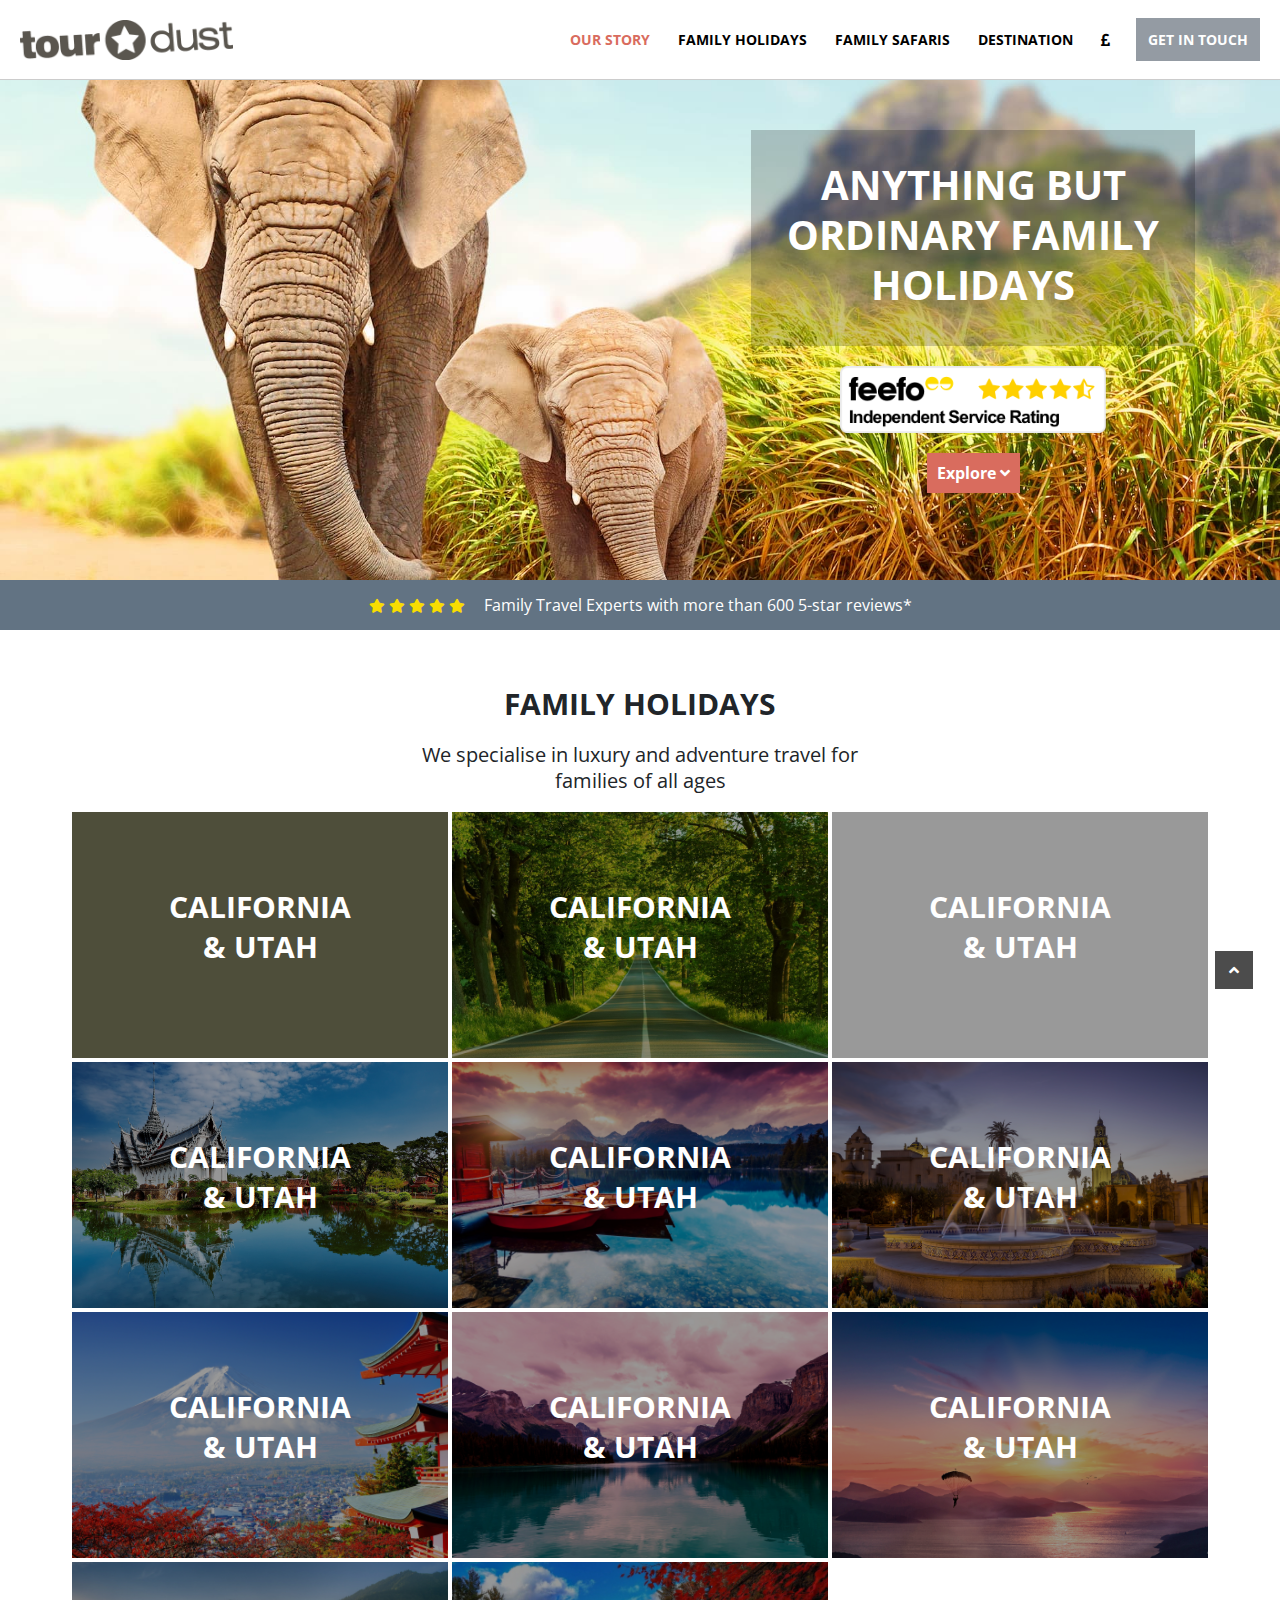
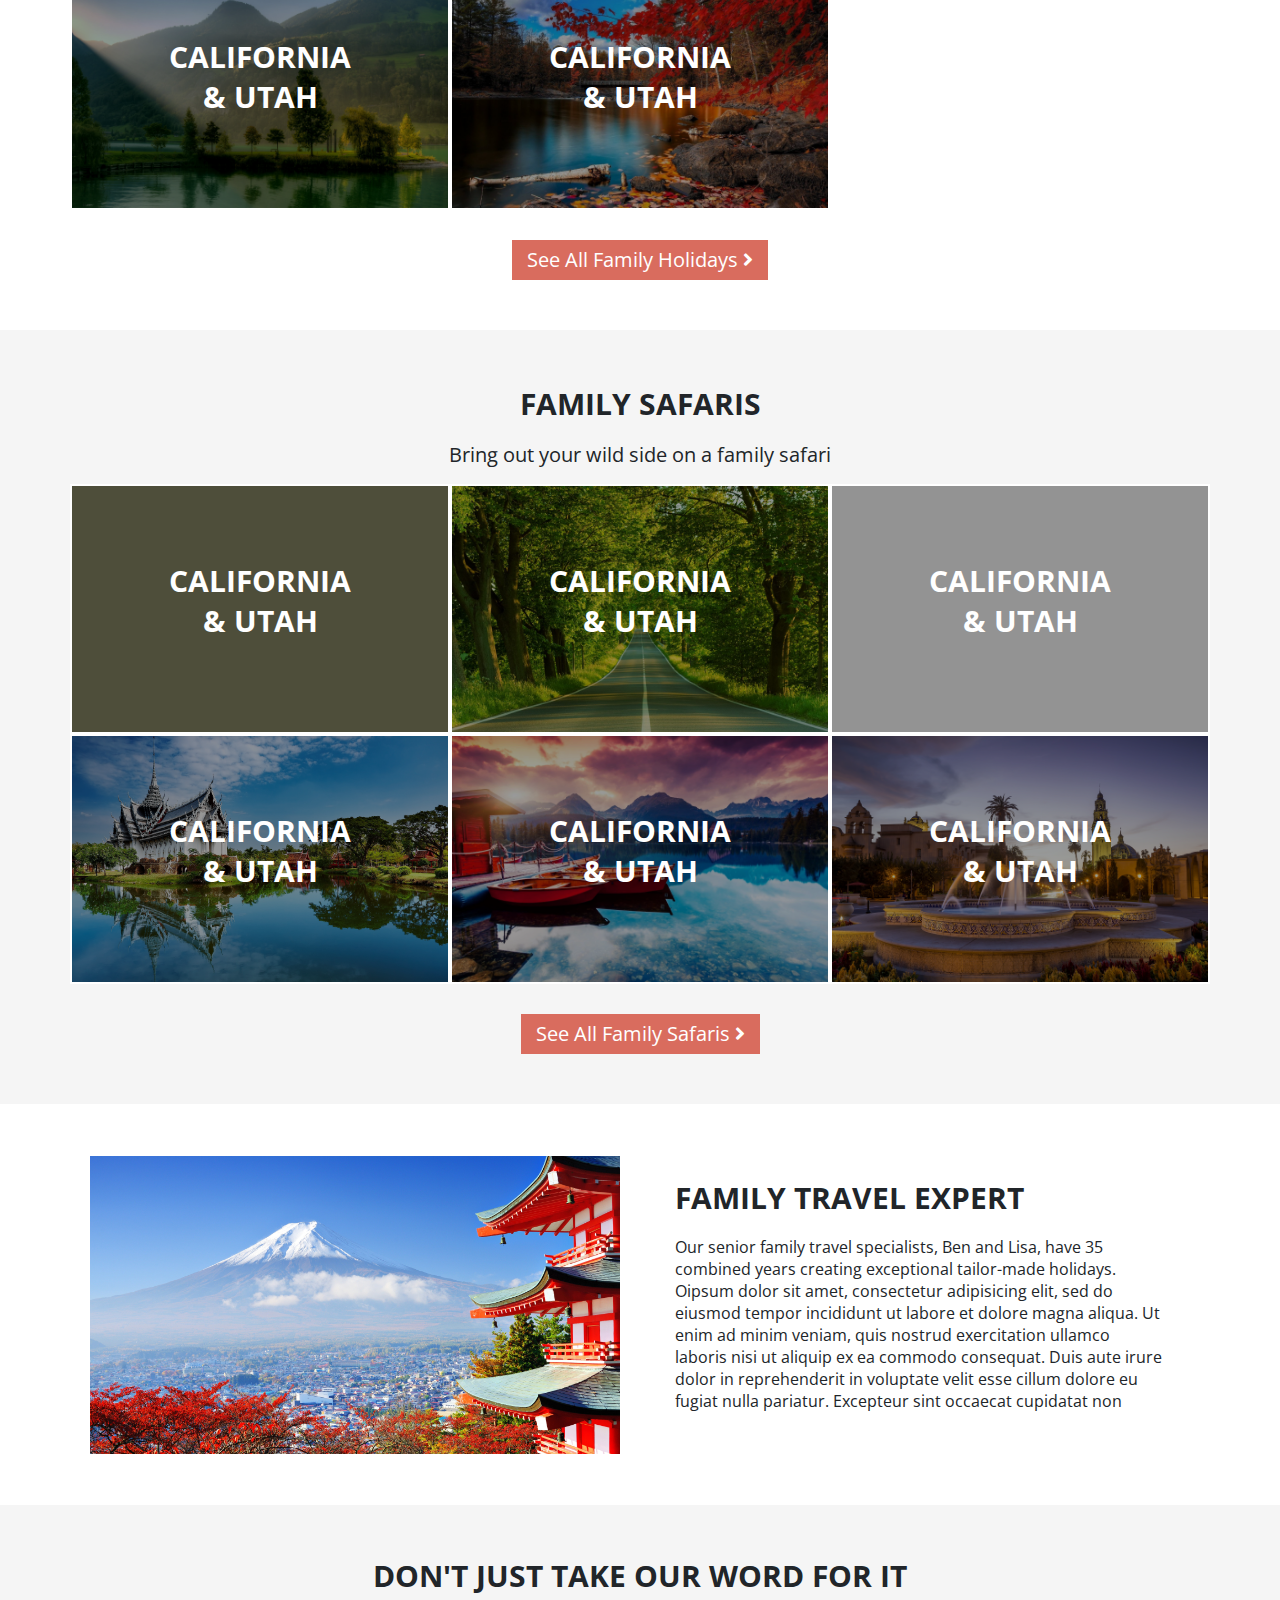
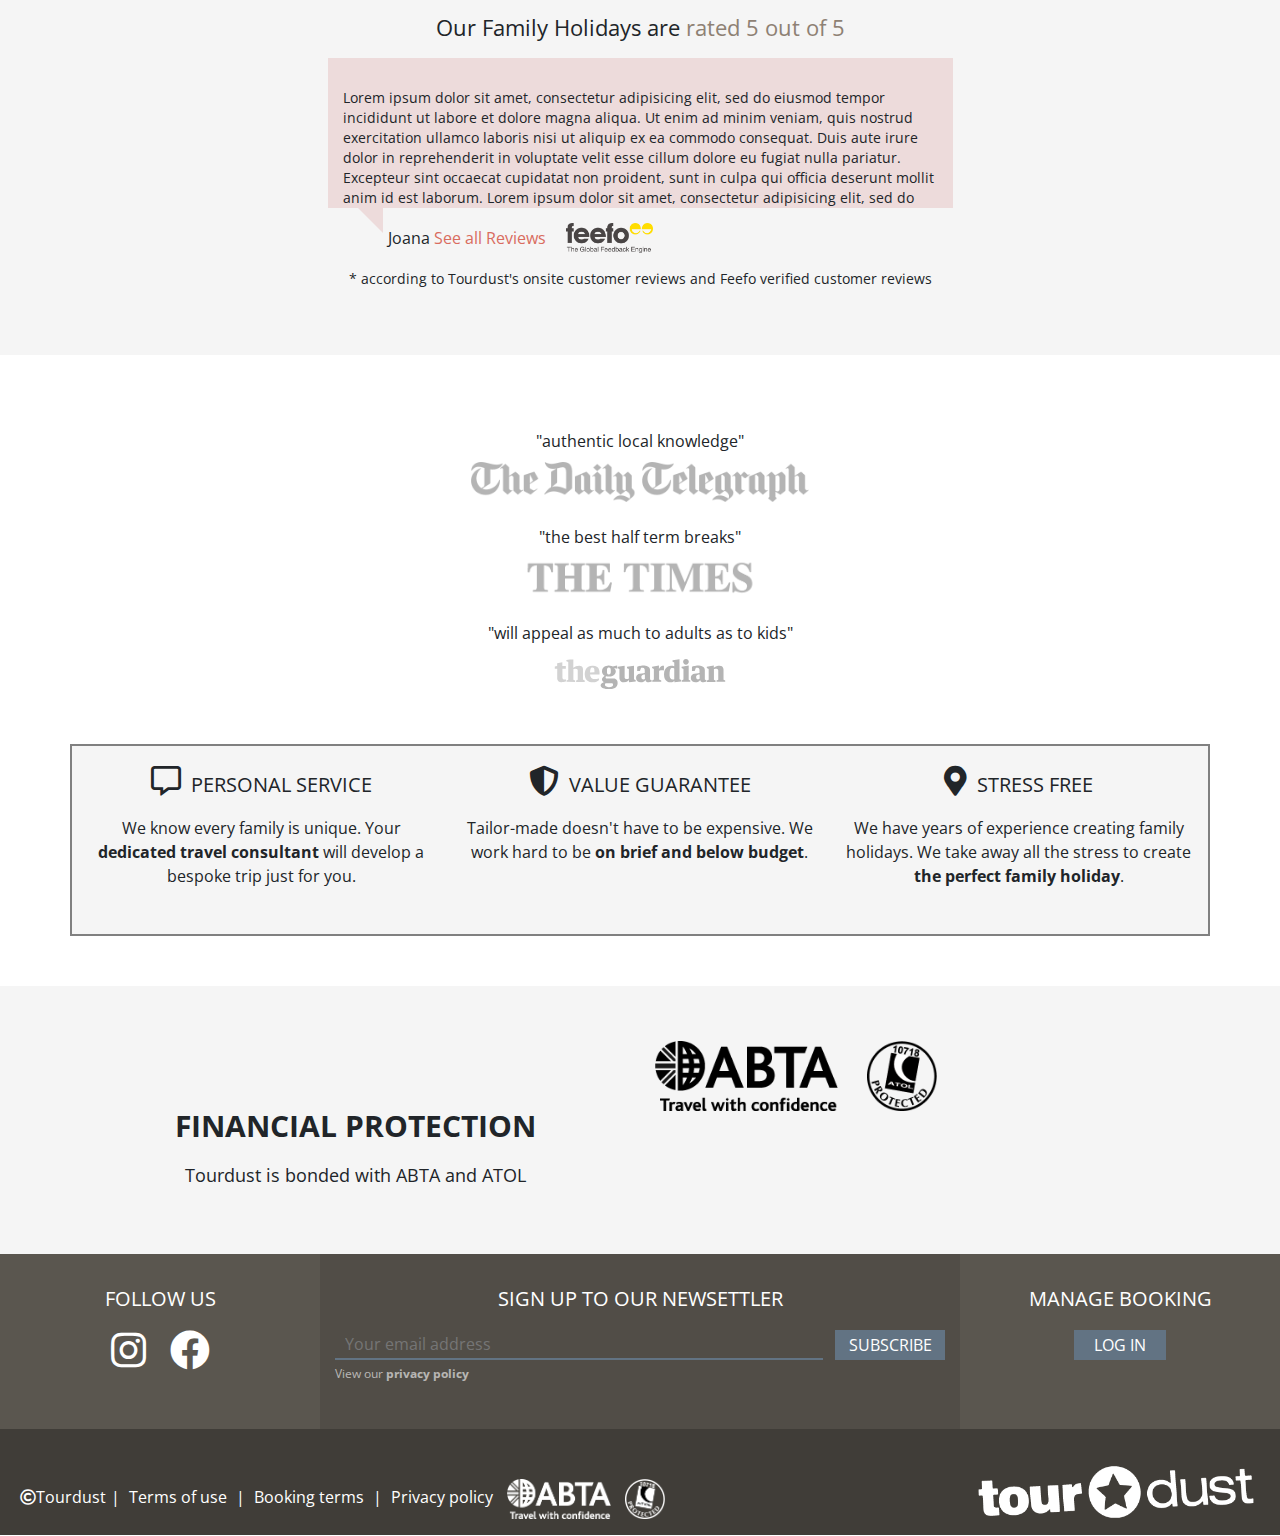
==== index.html @ ad1b3d10 "first commit, add files 13/1/2021 10h11" ====
<!DOCTYPE html>
<html lang="en">
<head>
	<title>Index - Tourdust</title>
	<meta charset="utf-8">
	<meta name="viewport" content="width=device-width, initial-scale=1">
	<!-- CSS -->
	<link rel="stylesheet" type="text/css" href="css/style.css">
	<link rel="stylesheet" type="text/css" href="css/bootstrap.min.css">
	<link rel="stylesheet" type="text/css" href="css/jquery-ui.css">
	<link rel="stylesheet" type="text/css" href="css/css/all.css">
	<link rel="stylesheet" type="text/css" href="slick/slick.css"/>
	<link rel="stylesheet" type="text/css" href="slick/slick-theme.css"/>
	<link rel="stylesheet" type="text/css" href="css/bootstrap-datepicker3.css">
	<link rel="stylesheet" type="text/css" href="css/flaticon.css">
	<link rel="icon" type="image/png" href="img/favicon.png">
	<link rel="preconnect" href="https://fonts.gstatic.com">
	<link href="https://fonts.googleapis.com/css2?family=Open+Sans&display=swap" rel="stylesheet">
</head>
<body>
	<!-- back to top -->
	<div class="backToTop">
		<i class="fa fa-angle-up"></i>
	</div>
	<!-- end back to top -->

	<!-- preloader -->
	<div id="preloader">
		<div class="lds-dual-ring"></div>
	</div>
	<!-- preloader -->

	<!-- header -->
	<div class="container-fluid header-box">
		<div class="row header-info">
			<div class="container-fluid">
				<div class="row" style="position: relative;">
					<p class="info">
						<span>
							<a href="#"><i class="fa fa-phone"></i> 0242 242 0777</a>
						</span>
						<span>
							<a href="#"><i class="fas fa-envelope"></i> info@webhotel.vn</a>
						</span>
					</p>
					<p class="icon">
						<a href="#"><i class="fab fa-tripadvisor"></i></a>
						<a href="#"><i class="fab fa-facebook"></i></a>
						<a href="#"><i class="fab fa-instagram"></i></a>
						<a href="#"><i class="fab fa-twitter"></i></a>
					</p>
				</div>
			</div>		
		</div>
		<div class="row header">
			<div class="container-fluid">
				<div class="row forResLogo" style="position: relative;">
					<a href="index.html"><img src="img/logo.png"></a>
					<div class="menu">
						<li class="current-page">
							<a href="#" class="title">our story</a>
						</li>
						<li>
							<a href="#" class="title">family holidays</a>
						</li>
						<li>
							<a href="room-rate.html" class="title">family safaris</a>
						</li>
						<li>
							<a href="#" class="title">destination</a>
						</li>
						<li style="padding-right: 10px;">
							<a href="#" class="title"><i class="fas fa-pound-sign"></i></a>
						</li>
						<li class="link-btn">
							<a href="#" class="title">get in touch</a>
						</li>
					</div>
					<!-- res header button -->
					<div class="headerBtn">
						<div class="box" id="box1">
							<div class="line1 line"></div>
							<div class="line2 line"></div>
							<div class="line3 line"></div>
						</div>
						<div class="box" id="box2">
							<div class="line4 line"></div>
							<div class="line5 line"></div>
							<div class="line6 line"></div>
						</div>
						<div class="box" id="box3">
							<div class="line7 line"></div>
							<div class="line8 line"></div>
							<div class="line9 line"></div>
						</div>
					</div>
					<!-- end res header button -->
				</div>
			</div>
		</div>
	</div>
	<!-- end header -->

	<!-- resHeader -->
	<div class="resHeader container-fluid" id="resHeader">
		<div class="row">
			<div class="hidden-drop-menu" id="dropMenu">
				<div class="col-12 itemBox">
					<div class="pre-hid">Home <span><i class="fa fa-angle-down"></i></span></div>
					<div class="hid-item container">
						<div class="row">
							<div class="child-menu each">
								<div class="col-12">
									<div class="hid-child"><a href="index.html">Home 1</a></div>
								</div>
								<div class="col-12">
									<div class="hid-child"><a href="#">Home 2</a></div>
								</div>
							</div>
						</div>
					</div>
				</div>
				<div class="col-12 itemBox">
					<div class="pre-hid">Features <span><i class="fa fa-angle-down"></i></span></div>
					<div class="hid-item container">
						<div class="row">
							<div class="child-menu each">
								<div class="col-12">
									<div class="hid-child pre-hid-child"  >Pages <span><i class="fa fa-angle-down"></i></span></div>
									<div class="hid-item container"  >
										<div class="row">
											<div class="grandchild-menu each">
												<div class="col-12">
													<div class="hid-child">
														<a href="about.html">about</a>
													</div>
												</div>
												<div class="col-12">
													<div class="hid-child"><a href="our-team.html">team</a></div>
												</div>
												<div class="col-12">
													<div class="hid-child"  ><a href="#">team members</a></div>
												</div>
												<div class="col-12">
													<div class="hid-child"  ><a href="contact.html">contact</a></div>
												</div>
											</div>
										</div>
									</div>
								</div>
								<div class="col-12">
									<div class="hid-child">
										<a href="#">typography</a>
									</div>
								</div>
								<div class="col-12">
									<div class="hid-child">
										<a href="#">short codes</a>
									</div>
								</div>
								<div class="col-12">
									<div class="hid-child">
										<a href="#">video tutorials</a>
									</div>
								</div>
								<div class="col-12">
									<div class="hid-child">
										<a href="#">supports</a>
									</div>
								</div>
								<div class="col-12">
									<div class="hid-child">
										<a href="#">404</a>
									</div>
								</div>
							</div>
						</div>
					</div>
				</div>
				<div class="col-12 itemBox  ">
					<div class="pre-hid"><a href="room-rate.html">room & rate</a></div>
				</div>
				<div class="col-12 itemBox  ">
					<div class="pre-hid">blog <span><i class="fa fa-angle-down"></i></span></div>
					<div class="hid-item container">
						<div class="row">
							<div class="child-menu each">
								<div class="col-12">
									<div class="hid-child"><a href="#">classic</a></div>
								</div>
								<div class="col-12">
									<div class="hid-child pre-hid-child"><a href="#">mansory <span><i class="fa fa-angle-down"></i></span></a></div>
									<div class="hid-item container"  >
										<div class="row">
											<div class="grandchild-menu each">
												<div class="col-12">
													<div class="hid-child"><a href="#">mansory columns 2</a></div>
												</div>
												<div class="col-12">
													<div class="hid-child"><a href="#">mansory columns 3</a></div>
												</div>
											</div>
										</div>
									</div>
								</div>
								<div class="col-12">
									<div class="hid-child pre-hid-child"><a href="#">portfolio <span><i class="fa fa-angle-down"></i></span></a></div>
									<div class="hid-item container"  >
										<div class="row">
											<div class="grandchild-menu each">
												<div class="col-12">
													<div class="hid-child"><a href="#">portfolio columns 2</a></div>
												</div>
												<div class="col-12">
													<div class="hid-child"><a href="check-article.html">portfolio columns 3</a></div>
												</div>
											</div>
										</div>
									</div>
								</div>
								<div class="col-12">
									<div class="hid-child"  ><a href="#">post formats</a></div>
								</div>
							</div>
						</div>
					</div>
				</div>
				<div class="col-12 itemBox  ">
					<div class="pre-hid">Gallery <span><i class="fa fa-angle-down"></i></span></div>
					<div class="hid-item container">
						<div class="row">
							<div class="child-menu each">
								<div class="col-12">
									<div class="hid-child"><a href="gallery-grid.html">grid</a></div>
								</div>
								<div class="col-12">
									<div class="hid-child"  ><a href="#">mansory</a></div>
								</div>
								<div class="col-12">
									<div class="hid-child"  ><a href="#">cobbles</a></div>
								</div>
							</div>
						</div>
					</div>
				</div>
				<div class="col-12 itemBox  ">
					<div class="pre-hid hid-item"><a href="#">shop</a></div>
				</div>
			</div>
		</div>
	</div>
	<!-- end resHeader -->

	<!-- banner -->
	<div class="container-fluid banner" style="background-image: url(img/banner.jpg);">
		<div class="container">
			<div class="words">
				<p>anything but ordinary family holidays</p>
			</div>
			<div style="clear: both;"></div>
			<div class="image">
				<img src="img/feefo.png">
			</div>
			<div style="clear: both;"></div>
			<form action="#">
				<button type="submit">Explore <i class="fa fa-angle-down"></i></button>
			</form>
		</div>
		<div class="container-fluid rating">
			<p>
				<span class="star">
					<i class="fas fa-star"></i>
					<i class="fas fa-star"></i>
					<i class="fas fa-star"></i>
					<i class="fas fa-star"></i>
					<i class="fas fa-star"></i>
				</span>
				Family Travel Experts with more than 600 5-star reviews*
			</p>
		</div>
	</div>
	<!-- banner -->

	<!-- holiday -->
	<div class="container-fluid holiday">
		<div class="container">
			<p class="title">family holidays</p>
			<p class="description">We specialise in luxury and adventure travel for families of all ages</p>
			<div class="row list">
				<div class="col-4 item" style="background-color: #828362;" onclick="location.href='#'">
					<p class="destination">california & utah</p>
				</div>
				<div class="col-4 item" style="background-image: url(img/scene1.jpg);" onclick="location.href='#'">
					<p class="destination">california & utah</p>
				</div>
				<div class="col-4 item" style="background-image: url(img/scene2.jpg);" onclick="location.href='#'">
					<p class="destination">california & utah</p>
				</div>
				<div class="col-4 item" style="background-image: url(img/scene3.jpg);" onclick="location.href='#'">
					<p class="destination">california & utah</p>
				</div>
				<div class="col-4 item" style="background-image: url(img/scene4.jpg);" onclick="location.href='#'">
					<p class="destination">california & utah</p>
				</div>
				<div class="col-4 item" style="background-image: url(img/scene5.jpg);" onclick="location.href='#'">
					<p class="destination">california & utah</p>
				</div>
				<div class="col-4 item" style="background-image: url(img/scene6.jpg);" onclick="location.href='#'">
					<p class="destination">california & utah</p>
				</div>
				<div class="col-4 item" style="background-image: url(img/scene7.jpg);" onclick="location.href='#'">
					<p class="destination">california & utah</p>
				</div>
				<div class="col-4 item" style="background-image: url(img/scene8.jpg);" onclick="location.href='#'">
					<p class="destination">california & utah</p>
				</div>
				<div class="col-4 item" style="background-image: url(img/scene9.jpg);" onclick="location.href='#'">
					<p class="destination">california & utah</p>
				</div>
				<div class="col-4 item" style="background-image: url(img/scene10.jpg);" onclick="location.href='#'">
					<p class="destination">california & utah</p>
				</div>
			</div>
			<div class="more">
				<button onclick="location.href='#'">see all family holidays <i class="fa fa-angle-right"></i></button>
			</div>
		</div>
	</div>
	<!-- holiday -->

	<!-- safari -->
	<div class="container-fluid holiday safari">
		<div class="container">
			<p class="title">FAMILY SAFARIS</p>
			<p class="description">Bring out your wild side on a family safari</p>
			<div class="row list">
				<div class="col-4 item" style="background-color: #828362;" onclick="location.href='#'">
					<p class="destination">california & utah</p>
				</div>
				<div class="col-4 item" style="background-image: url(img/scene1.jpg);" onclick="location.href='#'">
					<p class="destination">california & utah</p>
				</div>
				<div class="col-4 item" style="background-image: url(img/scene2.jpg);" onclick="location.href='#'">
					<p class="destination">california & utah</p>
				</div>
				<div class="col-4 item" style="background-image: url(img/scene3.jpg);" onclick="location.href='#'">
					<p class="destination">california & utah</p>
				</div>
				<div class="col-4 item" style="background-image: url(img/scene4.jpg);" onclick="location.href='#'">
					<p class="destination">california & utah</p>
				</div>
				<div class="col-4 item" style="background-image: url(img/scene5.jpg);" onclick="location.href='#'">
					<p class="destination">california & utah</p>
				</div>
			</div>
			<div class="more">
				<button onclick="location.href='#'">see all family safaris <i class="fa fa-angle-right"></i></button>
			</div>
		</div>
	</div>
	<!-- safari -->

	<!-- travel expert -->
	<div class="travel-expert container-fluid">
		<div class="row">
			<div class="container">
				<div class="row">
					<div class="col-6 image" style="background-image: url(img/scene6.jpg);"></div>
					<div class="col-6 words">
						<p class="title">family travel expert</p>
						<p class="description">Our senior family travel specialists, Ben and Lisa, have 35 combined years creating exceptional tailor-made holidays. Oipsum dolor sit amet, consectetur adipisicing elit, sed do eiusmod
						tempor incididunt ut labore et dolore magna aliqua. Ut enim ad minim veniam,
						quis nostrud exercitation ullamco laboris nisi ut aliquip ex ea commodo
						consequat. Duis aute irure dolor in reprehenderit in voluptate velit esse
						cillum dolore eu fugiat nulla pariatur. Excepteur sint occaecat cupidatat non
						proident, sunt in culpa qui officia deserunt mollit anim id est laborum.</p>
					</div>
				</div>
			</div>
		</div>
	</div>
	<!-- travel expert -->

	<!-- review -->
	<div class="container-fluid review">
		<p class="title">don't just take our word for it</p>
		<p class="description">Our Family Holidays are <span>rated 5 out of 5</span></p>
		<div class="comment">
			<div class="detail">
				<p>Lorem ipsum dolor sit amet, consectetur adipisicing elit, sed do eiusmod
				tempor incididunt ut labore et dolore magna aliqua. Ut enim ad minim veniam,
				quis nostrud exercitation ullamco laboris nisi ut aliquip ex ea commodo
				consequat. Duis aute irure dolor in reprehenderit in voluptate velit esse
				cillum dolore eu fugiat nulla pariatur. Excepteur sint occaecat cupidatat non
				proident, sunt in culpa qui officia deserunt mollit anim id est laborum. Lorem ipsum dolor sit amet, consectetur adipisicing elit, sed do eiusmod
				tempor incididunt ut labore et dolore magna aliqua. Ut enim ad minim veniam,
				quis nostrud exercitation ullamco laboris nisi ut aliquip ex ea commodo
				consequat. Duis aute irure dolor in reprehenderit in voluptate velit esse
				cillum dolore eu fugiat nulla pariatur. Excepteur sint occaecat cupidatat non
				proident, sunt in culpa qui officia deserunt mollit anim id est laborum.</p>
			</div>
		</div>
		<div class="guest">
			<p class="minor">Joana <span>See all Reviews</span></p>
			<img src="img/feefo-review.png">
			<div style="clear: both;"></div>
			<p class="major">* according to Tourdust's onsite customer reviews and Feefo verified customer reviews</p>
		</div>
	</div>
	<!-- review -->

	<!-- reputation -->
	<div class="container-fluid reputation">
		<div class="famous-press">
			<p class="quotes">"authentic local knowledge"</p>
			<img src="img/daily-telegraph.png">
		</div>
		<div class="famous-press">
			<p class="quotes">"the best half term breaks"</p>
			<img src="img/the-times.png">
		</div>
		<div class="famous-press">
			<p class="quotes">"will appeal as much to adults as to kids"</p>
			<img src="img/the-guardian.svg">
		</div>
		<div class="container criteria">
			<div class="row">
				<div class="col-4 item">
					<p class="title"><i class="far fa-comment-alt"></i>personal service</p>
					<p class="description">We know every family is unique. Your <span>dedicated travel consultant</span> will develop a bespoke trip just for you.</p>
				</div>
				<div class="col-4 item">
					<p class="title"><i class="fas fa-shield-alt"></i>value guarantee</p>
					<p class="description">Tailor-made doesn't have to be expensive. We work hard to be <span>on brief and below budget</span>.</p>
				</div>
				<div class="col-4 item">
					<p class="title"><i class="fas fa-map-marker-alt"></i>stress free</p>
					<p class="description">We have years of experience creating family holidays. We take away all the stress to create <span>the perfect family holiday</span>.</p>
				</div>
			</div>
		</div>
	</div>
	<!-- reputation -->

	<!-- footer -->	
	<div class="container-fluid footer">
		<div class="row">
			<div class="container certificates">
				<div class="row">
					<div class="col-6 words">
						<p class="title">financial protection</p>
						<p class="description">Tourdust is bonded with ABTA and ATOL</p>
					</div>
					<div class="col-6 images">
						<img src="img/abta.png">
						<img src="img/atol.png">
					</div>
				</div>
				
			</div>
		</div>
		<div class="row">
			<div class="container-fluid infomation">
				<div class="row">
					<div class="col-lg-3 col-md-12 follow">
						<p class="title">follow us</p>
						<p class="icon">
							<a href="#"><i class="fab fa-instagram"></i></a>
							<a href="#"><i class="fab fa-facebook"></i></a>
						</p>
					</div>
					<div class="col-lg-6 col-md-12 sign-up">
						<p class="title">sign up to our newsettler</p>
						<form>
							<input type="email" name="" placeholder="Your email address" id="email">
							<input type="submit" name="" value="subscribe" id="subscribe">
							<div style="clear: both;"></div>
						</form>
						<p class="policy">View our <span><a href="#">privacy policy</a></span></p>
					</div>
					<div class="col-lg-3 col-md-12 booking">
						<p class="title">manage booking</p>
						<div class="login">
							<button>log in</button>
						</div>
					</div>
				</div>
			</div>
		</div>
		<div class="row">
			<div class="container-fluid copyright">
				<div class="menu">
					<li>
						<a href="#" class="title"><i class="far fa-copyright"></i>Tourdust</a><span>|</span>
					</li>
					<li>
						<a href="#" class="title">Terms of use</a>
						<span>|</span>
					</li>
					<li>
						<a href="#" class="title">Booking terms</a>
						<span>|</span>
					</li>
					<li>
						<a href="#" class="title">Privacy policy</a>
					</li>
					<li>
						<a href="#" class="title"><img src="img/abta.png"></a>
					</li>
					<li class="link-btn">
						<a href="#" class="title"><img src="img/atol.png"></a>
					</li>
				</div>
				<a href="index.html" class="logo"><img src="img/logo-white.png"></a>
			</div>
		</div>
	</div>
	<!-- end footer -->



	<!-- JS -->
	<script type="text/javascript" src="js/jquery-3.4.1.min.js"></script>
	<script type="text/javascript" src="js/shared.js"></script>
	<script type="text/javascript" src="slick/slick.min.js"></script>
	<script type="text/javascript" src="js/bootstrap-datepicker.min.js"></script>
	<script type="text/javascript" src="js/jquery.waypoints.min.js"></script>
	<script type="text/javascript" src="js/jquery.counterup.js"></script>

</body>
</html>
---- css/style.css ----
*{
	font-family: 'Open Sans', sans-serif;
}
body{
	background-color: white;
	border-bottom: 1px solid transparent !important;
}
.backToTop{
	width: 40px;
	height: 40px;
	display: flex;
	justify-content: center;
	align-items: center;
	background-color: black;
	border: 1px solid white;
	color: white;
	opacity: 0.7;
	position: fixed;
	bottom: -10%;
	right: 2%;
	z-index: 10;
	transition: all 0.5s
}
.backToTop:hover{
	opacity: 1;
	cursor: pointer;
	color: black;
	background-color: white;
	border: 1px solid black;
}

/*preloader*/
#preloader{
	position: fixed;
	top: 0;
	left: 0;
	width: 100%;
	height: 100%;
	z-index: 100;
	display: flex;
	justify-content: center;
	align-items: center;
	background-color: white;
}
.lds-dual-ring {
  display: inline-block;
  width: 80px;
  height: 80px;
}
.lds-dual-ring:after {
  content: " ";
  display: block;
  width: 64px;
  height: 64px;
  margin: 8px;
  border-radius: 50%;
  border: 6px solid #fff;
  border-color: transparent green transparent green;
  animation: lds-dual-ring 1.2s linear infinite;
}
@keyframes lds-dual-ring {
  0% {
    transform: rotate(0deg);
  }
  100% {
    transform: rotate(360deg);
  }
}
/*preloader*/


/*HEADER*/
.header-box{
	height: 80px;
	position: relative;
	z-index: 10;
}
.header-box .header-info{
	height: 30px;
	background-color: black;
	display: none;
}
.header-box .header-info p{
	line-height: 30px;
}
.header-box .header-info .info{
	position: absolute;
	left: 20px;
}
.header-box .header-info .info span{
	margin-right: 15px;
}
.header-box .header-info .info span a{
	font-size: 14px;
	color: #aaa;
	text-decoration: none;
}
.header-box .header-info .info span a:hover{
	color: white;
	cursor: pointer;
}
.header-box .header-info .icon{
	position: absolute;
	right: 20px;
}
.header-box .header-info .icon a{
	font-size: 16px;
	color: #aaa;
	margin-left: 15px;
}
.header-box .header-info .icon a:hover{
	color: white;
}
.fixed-header{
	position: fixed;
	border-bottom: 2px solid green;
	width: 100%;
	z-index: 10;
	animation-timing-function: linear;
	animation-fill-mode: forwards;
	animation-name: HEADER-DOWN;
	animation-duration: 0.5s;
	top: 0;
}
.header-box .header{
	height: 80px;
	background-color: white;
	position: fixed;
	border-bottom: 1px solid #ccc;
	width: 100%;
	z-index: 10;
	top: 0;
}
.header-box .header img{
	height: 40px;
	position: absolute;
	top: 20px;
	left: 20px;
}
@media all and (max-width: 992px){
	.header-box .header img{
		transform: scale(1.2);
		left: 40px;
	}
}
@media all and (max-width: 375px){
	.header-box .header img{
		transform: scale(1);
		left: 20px;
	}
}
.header-box .header .menu{
	position: absolute;
	right: 20px;
	top: 20px;
	height: 40px;
}
.header-box .header .menu li{
	list-style-type: none;
	display: inline-block;
	position: relative;
}
.header-box .header .menu li .title{
	line-height: 40px;
	font-size: 14px;
	text-decoration: none;
	border: 2px solid transparent;
	color: black;
	padding: 10px 10px;
	text-transform: uppercase;
	font-weight: bold;
}
.header-box .header .menu .current-page .title{
	color: #d96c5e;
}
.header-box .header .menu .link-btn .title{
	color: white;
	background-color: rgb(76,89,102,0.6);
}
.header-box .header .menu li:hover .title{
	color: #d96c5e;
}
.header-box .header .menu .link-btn:hover .title{
	background-color: rgb(76,89,102,1);
	color: white;
	border: 2px solid rgb(76,89,102,1);
}
/*END HEADER*/


/*RES-HEADER BUTTON*/
.header .headerBtn{
	width: 40px;
	height: 40px;
	position: absolute;
	right: 20px;
	top: 20px;
	display: flex;
	justify-content: center;
	align-items: center;
	opacity: 0;
	pointer-events: none;
	border: 1px solid #ccc;
}
.header .headerBtn .box{
	width: 30px;
	height: 24px;
	position: relative;
	overflow: hidden;
}
.header .headerBtn .line{
	width: 30px;
	height: 4px;
	position: absolute;
	background-color: black;
	border-radius: 5px 5px 0 0;
}
.header .headerBtn .line1{
	top: 0;
	left: 0;
	animation-fill-mode: forwards;
	animation-name: ROTATE1;
	animation-duration: 0.3s;
	animation-timing-function: linear;
}
.header .headerBtn .line2{
	top: 10px;
	left: 0;
	animation-fill-mode: forwards;
	animation-name: ROTATE2;
	animation-duration: 0.3s;
	animation-timing-function: linear;
}
.header .headerBtn .line3{
	top: 20px;
	left: 0;
	animation-fill-mode: forwards;
	animation-name: ROTATE3;
	animation-duration: 0.3s;
	animation-timing-function: linear;
	border-radius: 5px;
}
.header .headerBtn .line4{
	top: 0;
	left: 0;
	animation-fill-mode: forwards;
	animation-name: ROTATE4;
	animation-duration: 0.3s;
	animation-timing-function: linear;
}
.header .headerBtn .line5{
	top: 0;
	left: 0;
	animation-fill-mode: forwards;
	animation-name: ROTATE5;
	animation-duration: 0.3s;
	animation-timing-function: linear;
}
.header .headerBtn .line6{
	top: 0;
	left: 0;
	animation-fill-mode: forwards;
	animation-name: ROTATE6;
	animation-duration: 0.3s;
	animation-timing-function: linear;
}
.header .headerBtn .line7{
	top: 0;
	left: 0;
	border-radius: 5px 5px 0 0;
}
.header .headerBtn .line8{
	top: 10px;
	left: 0;
	border-radius: 5px 5px 0 0;
}
.header .headerBtn .line9{
	top: 20px;
	left: 0;
	border-radius: 5px 5px 0 0;
}

#box1{
	display: none;
	cursor: pointer;
}
#box2{
	display: none;
	cursor: pointer;
}
#box3{
	display: block;
	cursor: pointer;
}

/*header button animation*/
@keyframes ROTATE1{
	0%{
		transform: rotate(0deg);
	}
	100%{
		top: 10px;
		transform: rotate(-45deg);
		border-radius: 5px;
	}
}
@keyframes ROTATE2{
	0%{
		transform: rotate(0deg);
	}
	50%{
		top: 10px;
		left: 30px;
	}
	100%{
		top: 10px;
		left: 30px;
		opacity: 0;
	}
}
@keyframes ROTATE3{
	0%{
		transform: rotate(0deg);
	}
	100%{
		top: 10px;
		transform: rotate(45deg);
		border-radius: 5px;
	}
}
@keyframes ROTATE4{
	100%{
		top: 0;
		transform: rotate(0deg);
	}
	0%{
		top: 10px;
		transform: rotate(-45deg);
	}
}
@keyframes ROTATE5{
	100%{
		transform: rotate(0deg);
		top: 10px;
		left: 0px;
		opacity: 1;
	}
	50%{
		top: 10px;
		left: 30px;
		opacity: 0;
	}
	0%{
		top: 10px;
		left: 30px;
		opacity: 0;
	}
}
@keyframes ROTATE6{
	100%{
		top: 20px;
		transform: rotate(0deg);
	}
	0%{
		top: 10px;
		transform: rotate(45deg);
	}
}
/*end header button animation*/
/*END RES-HEADER BUTTON*/
@media all and (max-width: 991px){
	.header-box .header .menu{
		display: none;
	}
	.header .headerBtn{
		opacity: 1;
		pointer-events: all;
	}
}

/*RES-HEADER*/
.resHeader{
	height: calc(100% - 119px);
	width: 100%;
	position: fixed;
	top: 119px;
	left: 0;
	right: 0;
	bottom: 0;
	background-color: rgb(0,0,0,0.4);
	z-index: 10;
	display: none;
}
.resHeader .hidden-drop-menu{
	width: 30%;
	height: 100%;
	position: absolute;
	display: block;
	top: 0;
	left: 0;
	z-index: 15;
	background-color: #1a1d1d;
	text-transform: capitalize;
	font-size: 14px;
	overflow-y: auto;
}
.resHeader .hidden-drop-menu .itemBox{
	background-color: #1a1d1d;
	border-bottom: 1px solid black;
}
.resHeader .hidden-drop-menu .pre-hid{
	width: 100%;
	line-height: 50px;
	font-weight: bold;
	cursor: pointer;
	color: white;
}
.resHeader .hidden-drop-menu .pre-hid a{
	color: white;
}
.resHeader .hidden-drop-menu .pre-hid span{
	float: right;
}
.resHeader .hidden-drop-menu .hid-item{
	width: 100%;
	line-height: 50px;
}
.resHeader .hidden-drop-menu .hid-item a{
	text-decoration: none;
	color: white;
	font-weight: bold;
}
.resHeader .hidden-drop-menu .hid-item:hover{
	cursor: pointer;
}
.resHeader .child-menu{
	width: 100%;
	display: none;
}
.resHeader .hidden-drop-menu .hid-child{
	width: 100%;
	line-height: 50px;
	color: white;
}
.resHeader .hidden-drop-menu .pre-hid-child{
	width: 100%;
	line-height: 50px;
	font-weight: bold;
	cursor: pointer;
}
.resHeader .hidden-drop-menu .pre-hid-child span{
	float: right;
}
.resHeader .hidden-drop-menu .grandchild-menu{
	width: 100%;
	display: none;
}
/*END RES-HEADER*/

/*BANNER*/
.banner{
	height: 550px;
	background-repeat: no-repeat;
	background-position: center center;
	background-size: cover; 
	position: relative;
}
.banner .words{
	margin-top: 50px;
	width: 40%;
	float: right;
	font-size: 40px;
	color: white;
	text-transform: uppercase;
	font-weight: bold;
	text-align: center;
	padding: 0 15px;
	line-height: 50px;
	background-color: rgb(0,0,0,0.2);
}
.banner .words p{
	margin-top: 10px;
}
.banner .image{
	margin-top: 20px;
	width: 40%;
	float: right;
	display: flex;
	justify-content: center;
	align-items: center;
	background-color: transparent;
}
.banner .image img{
	width: 60%;
	float: left;
}
.banner form{
	margin-top: 20px;
	width: 40%;
	float: right;
	display: flex;
	justify-content: center;
	align-items: center;
}
.banner form button{
	height: 40px;
	padding: 5px 10px;
	outline: none;
	border: none;
	background-color: #d96c5e;
	color: white;
	font-size: 16px;
	font-weight: bold;
}
.banner form button:hover{
	background-color: #cf4635;
	cursor: pointer;
}
.banner .rating{
	position: absolute;
	bottom: 0;
	left: 0;
	height: 50px;
	background-color: #627383;
}
.banner .rating p{
	line-height: 50px;
	font-size: 16px;
	color: white;
	text-align: center;
}
.banner .rating p span{
	margin-right: 15px;
}
.banner .rating p span i{
	color: #f8dc02;
	font-size: 14px;
}
/*BANNER*/

/*HOLIDAY*/
.holiday{
	padding-bottom: 50px;
	border-top: 1px solid transparent;
}
.holiday .title{
	margin-top: 50px;
	width: 100%;
	text-align: center;
	text-transform: uppercase;
	font-size: 30px;
	font-weight: bold;
}
.holiday .description{
	width: 100%;
	padding: 0 30%;
	text-align: center;
	font-size: 20px;
	line-height: 26px;
}
.holiday .list .item{
	height: 250px;
	border: 2px solid white;
	background-repeat: no-repeat;
	background-position: center center;
	background-size: cover;
	display: flex;
	justify-content: center;
	align-items: center;
	box-shadow: inset 0 0 0 500px rgb(0,0,0,0.4);
	cursor: pointer;
}
.holiday .list .item p{
	width: 60%;
	font-size: 30px;
	font-weight: bold;
	color: white;
	text-transform: uppercase;
	line-height: 40px;
	text-align: center;
}
.holiday .more{
	width: 100%;
	display: flex;
	justify-content: center;
	align-items: center;
	margin-top: 30px;
}
.holiday .more button{
	outline: none;
	border: none;
	background-color: #d96c5e;
	color: white;
	text-transform: capitalize;
	font-size: 20px;
	height: 40px;
	line-height: 40px;
	text-align: center;
	padding: 0 15px;
}
.holiday .more button:hover{
	background-color: #cf4635;
	cursor: pointer;
}
/*HOLIDAY*/

/*SAFARI*/
.safari{
	background-color: #f5f5f5;
}
/*SAFARI*/

/*TRAVEL EXPERT*/
.travel-expert{
	border-top: 1px solid transparent;
	padding-bottom: 50px;
}
.travel-expert .image, .words{
	margin-top: 50px;
	border: 20px solid transparent;
}
.travel-expert .image{
	height: 300px;
	background-repeat: no-repeat;
	background-position: center center;
	background-size: cover;
}
.travel-expert .words{
	height: 300px;
}
.travel-expert .words .title{
	width: 100%;
	font-size: 30px;
	font-weight: bold;
	text-transform: uppercase;
}
.travel-expert .words .description{
	width: 100%;
	font-size: 16px;
	line-height: 22px;
	height: 176px;
	padding-right: 10px;
	overflow-y: scroll;
}

/*TRAVEL EXPERT*/

/*REVIEW*/
.review{
	background-color: #f5f5f5;
	border-top: 1px solid transparent;
	padding-bottom: 50px;
}
.review .title{
	width: 100%;
	padding: 0 25%;
	font-size: 30px;
	line-height: 40px;
	text-transform: uppercase;
	font-weight: bold;
	text-align: center;
	margin-top: 50px;
}
.review .description{
	width: 100%;
	padding: 0 25%;
	text-align: center;
	font-size: 22px;
	line-height: 30px;
}
.review .description span{
	color: #8e8174;
}
.review .comment{
	width: 100%;
	padding: 0 25%;
}
.review .comment .detail{
	width: 100%;
	height: 150px;
	position: relative;
}
.review .comment .detail p{
	width: 100%;
	padding: 0 15px;
	padding-top: 30px;
	padding-bottom: 30px;
	background-color: #eddbdb;
	font-size: 14px;
	line-height: 20px;
	height: 150px;
	overflow-y: scroll;
}
.review .comment .detail:before{
	content: "";
	width: 0;
	height: 0;
	position: absolute;
	bottom: -25px;
	left: 30px;
	border-top: 25px solid #eddbdb;
	border-left: 25px solid transparent;
}
.review .guest{
	display: inline-block;
	width: 100%;
	padding: 0 25%;
	margin-top: 15px;
}
.review .guest .minor{
	float: left;
	height: 30px;
	line-height: 30px;
	font-size: 16px;
	margin-left: 60px;
}
.review .guest .minor span{
	color: #d96c5e;
}
.review .guest img{
	float: left;
	height: 30px;
	margin-left: 20px;
}
.review .guest .major{
	width: 100%;
	font-size: 14px;
	line-height: 20px;
	text-align: center;
}

/*REVIEW*/

/*REPUTATION*/
.reputation{
	border-top: 1px solid transparent;
	padding-top: 50px;
	padding-bottom: 50px;
}
.reputation .famous-press{
	margin-top: 20px;
	width: 100%;
	padding: 0 25%;
	text-align: center;
}
.reputation .famous-press p{
	font-size: 16px;
	line-height: 30px;
}
.reputation .famous-press img{
	height: 40px;
	margin-top: -10px;
}
.reputation .criteria{
	background-color: #f5f5f5;
	border: 2px solid #808080;
	margin-top: 50px;
}
.reputation .criteria .item{
	padding-bottom: 30px;
}
.reputation .criteria .title{
	width: 100%;
	font-size: 20px;
	line-height: 30px;
	text-align: center;
	text-transform: uppercase;
	margin-top: 20px;
}
.reputation .criteria .title i{
	margin-right: 10px;
	font-size: 30px;
}
.reputation .criteria .description{
	width: 100%;
	text-align: center;
	font-size: 16px;
}
.reputation .criteria span{
	font-weight: bold;
}

/*REPUTATION*/


/*FOOTER*/
.footer{
	background-color: #f5f5f5;
	background-repeat: repeat;
}
.footer .certificates{
	margin-top: 50px;
	padding-bottom: 30px;
}
.footer .certificates .words, .images{

}
.footer .certificates .words .title{
	width: 100%;
	font-size: 30px;
	line-height: 40px;
	text-transform: uppercase;
	font-weight: bold;
	text-align: center;
}
.footer .certificates .words .description{
	width: 100%;
	font-size: 18px;
	line-height: 26px;
	text-align: center;
}
.footer .certificates .images{
	
}
.footer .certificates .images img{
	height: 70px;
	margin-right: 25px;
	margin-top: 5px;
}
.footer .infomation .follow, .sign-up, .booking{
	padding-bottom: 30px;
}
.footer .infomation .title{
	color: white;
	font-size: 20px;
	text-transform: uppercase;
	width: 100%;
	text-align: center;
	margin-top: 30px;	
}
.footer .infomation .follow, .booking{
	background-color: #5a564f;
}
.footer .infomation .sign-up{
	background-color: #514d47;
}
.footer .infomation .follow .icon{
	width: 100%;
	text-align: center;
	margin-top: -10px;
}
.footer .infomation .follow .icon a{
	padding-left: 10px;
	padding-right: 10px;
	text-decoration: none;
	color: rgb(255,255,255,1);
	font-size: 40px;
}
.footer .infomation .follow .icon a:hover{
	color: rgb(255,255,255,0.6);
}
.footer .infomation .sign-up form{
	width: 100%;
}
.footer .infomation .sign-up form #email{
	float: left;
	width: 80%;
	padding-left: 10px;
	padding-right: 10px;
	color: rgb(255,255,255,0.6);
	border: none;
	border-bottom: 2px solid #627383;
	background-color: transparent;
	font-size: 16px;
	line-height: 20px;
	height: 30px;
}
.footer .infomation .sign-up form #email:focus{
	border-bottom: 2px solid #66afe9;
	outline: none;
	box-shadow: 0 0 5px 0 #66afe9;
}
.footer .infomation .sign-up form #subscribe{
	float: right;
	width: 18%;
	height: 30px;
	color: rgb(255,255,255,1);
	background-color: #627383;
	border: none;
	font-size: 16px;
	text-transform: uppercase;
}
.footer .infomation .sign-up form #subscribe:hover{
	background-color: #4c5966;
	cursor: pointer;
}
.footer .infomation .sign-up form #subscribe:focus{
	outline: none;
}
.footer .infomation .sign-up .policy{
	width: 100%;
	text-align: left;
	font-size: 12px;
	color: rgb(255,255,255,0.6);
	margin-top: 5px;	
}
.footer .infomation .sign-up .policy a{
	text-decoration: none;
	font-weight: bold;
	color: rgb(255,255,255,0.6);
}
.footer .infomation .sign-up .policy a:hover{
	color: #66afe9;
	border-bottom: 1px solid #66afe9;
}
.footer .infomation .booking .login{
	width: 100%;
	height: 30px;
	display: flex;
	justify-content: center;
	align-items: center;
}
.footer .infomation .booking .login button{
	outline: none;
	border: none;
	background-color: #627383;
	color: white;
	text-align: center;
	padding: 0 20px;
	height: 30px;
	text-transform: uppercase;
}
.footer .infomation .booking .login button:hover{
	background-color: #4c5966;
}
.footer .copyright{
	background-color: #403d38;
}
.footer .copyright .menu{
	float: left;
}
.footer .copyright .menu li{
	display: inline-block;
	list-style-type: none;
	height: 30px;
	margin-top: 50px;
}
.footer .copyright .menu li a{
	line-height: 20px;
	font-size: 16px;
	padding: 0 5px;
	text-decoration: none;
	color: white;
}
.footer .copyright .menu li span{
	color: white;
	line-height: 20px;
	font-size: 16px;
	user-select: none;
}
.footer .copyright .menu li img{
	height: 40px;
	filter: invert(100%);
}
.footer .copyright .logo{
	float: right;
	transform: scale(0.6);
	margin-top: 20px;
	margin-right: -80px;
}



/*END FOOTER*/




/*RESPONSIVE*/

@media all and (max-width: 1200px){
	
}

@media all and (max-width: 1199px){
	.banner .booking{
		height: 240px;
	}
	.welcome .words{
		margin-top: 100px;
	}
	.banner .booking .item-lg{
		border: none;
	}
}

@media all and (max-width: 991px){
	
	.banner .booking{
		height: 360px;
	}
	.welcome .words{
		margin-top: 220px;
	}
	.banner .booking .item-md{
		border: none;
	}
	.blogs .info .itemBox{
		margin-top: 30px;
	}
	.blogs .info .itemBox .item .img{
		height: 150px;
	}
}

@media all and (max-width: 768px){
	.booking{
		font-size: 12px !important;
	}
	.stats .info .itemBox{
		margin-top: 30px;
	}
	.resHeader .hidden-drop-menu{
		width: 45%;
	}
}
@media all and (max-width: 767px){
	.footer .info .category{
		margin-top: 50px;
	}
	.footer .info .direction{
		margin-top: 50px;
	}
	.banner .booking{
		height: 720px;
	}
	.welcome .words{
		margin-top: 580px;
	}
	.banner .booking .item-sm{
		border: none;
	}
	.stats .info .itemBox{
		height: 280px;
	}
	.page-title .title{
		line-height: 60px;
		position: static;
		width: 100%;
		text-align: center;
	}
	.page-title .page-tree{
		margin-top: -15px;
		line-height: 30px;
		position: static;
		width: 100%;
		text-align: center;
	}
}

@media all and (max-width: 576px){
	.stats .info .itemBox{
		margin-top: 15px;
	}
	.blogs .info .itemBox{
		margin-top: 15px;
	}
	.resHeader .hidden-drop-menu{
		width: 60%;
	}
}

@media all and (max-width: 575px){
	.banner .banner-item .title{
		font-size: 50px;
		line-height: 60px;
		margin-top: 40%;
	}
	.banner .banner-item .description{
		width: 80%;
		margin-left: 10%;
	}
}

@media all and (max-width: 480px){
	.resHeader .hidden-drop-menu{
		width: 100%;
	}
}

@media all and (max-width: 455px){
	.introduce2{
		height: 580px;
	}
	.introduce2 .title{
		line-height: 70px;
	}
}

@media all and (max-width: 320px){
	.review .guest .review-slide .item .guest-info .guest-img{
		width: 70px;
		height: 70px;
		right: 10px;
	}
}

@media all and (max-width: 280px){
	.review .guest .review-slide .item .guest-info .guest-img{
		width: 60px;
		height: 60px;
		right: 5px;
	}
	.review .guest .review-slide .item .guest-info .name{
		line-height: 20px;
		font-size: 14px;
		margin-left: -15px;
	}
	.review .guest .review-slide .item .guest-info .job{
		line-height: 20px;
		font-size: 12px;	
		margin-left: -15px;
	}
}



/*NEED ADJUST FOR OTHERS PAGE'S RESPON*/

/*force print background-image*/
@media print
{
    * {-webkit-print-color-adjust:exact;}
}
---- css/flaticon.css ----
/*
  	Flaticon icon font: Flaticon
  	Creation date: 17/11/2020 04:47
  	*/

@font-face {
  font-family: "Flaticon";
  src: url("./Flaticon.eot");
  src: url("./Flaticon.eot?#iefix") format("embedded-opentype"),
       url("./Flaticon.woff2") format("woff2"),
       url("./Flaticon.woff") format("woff"),
       url("./Flaticon.ttf") format("truetype"),
       url("./Flaticon.svg#Flaticon") format("svg");
  font-weight: normal;
  font-style: normal;
}

@media screen and (-webkit-min-device-pixel-ratio:0) {
  @font-face {
    font-family: "Flaticon";
    src: url("./Flaticon.svg#Flaticon") format("svg");
  }
}

[class^="flaticon-"]:before, [class*=" flaticon-"]:before,
[class^="flaticon-"]:after, [class*=" flaticon-"]:after {   
  font-family: Flaticon;
        font-size: 20px;
font-style: normal;
margin-left: 20px;
}

.flaticon-play-button:before { content: "\f100"; }
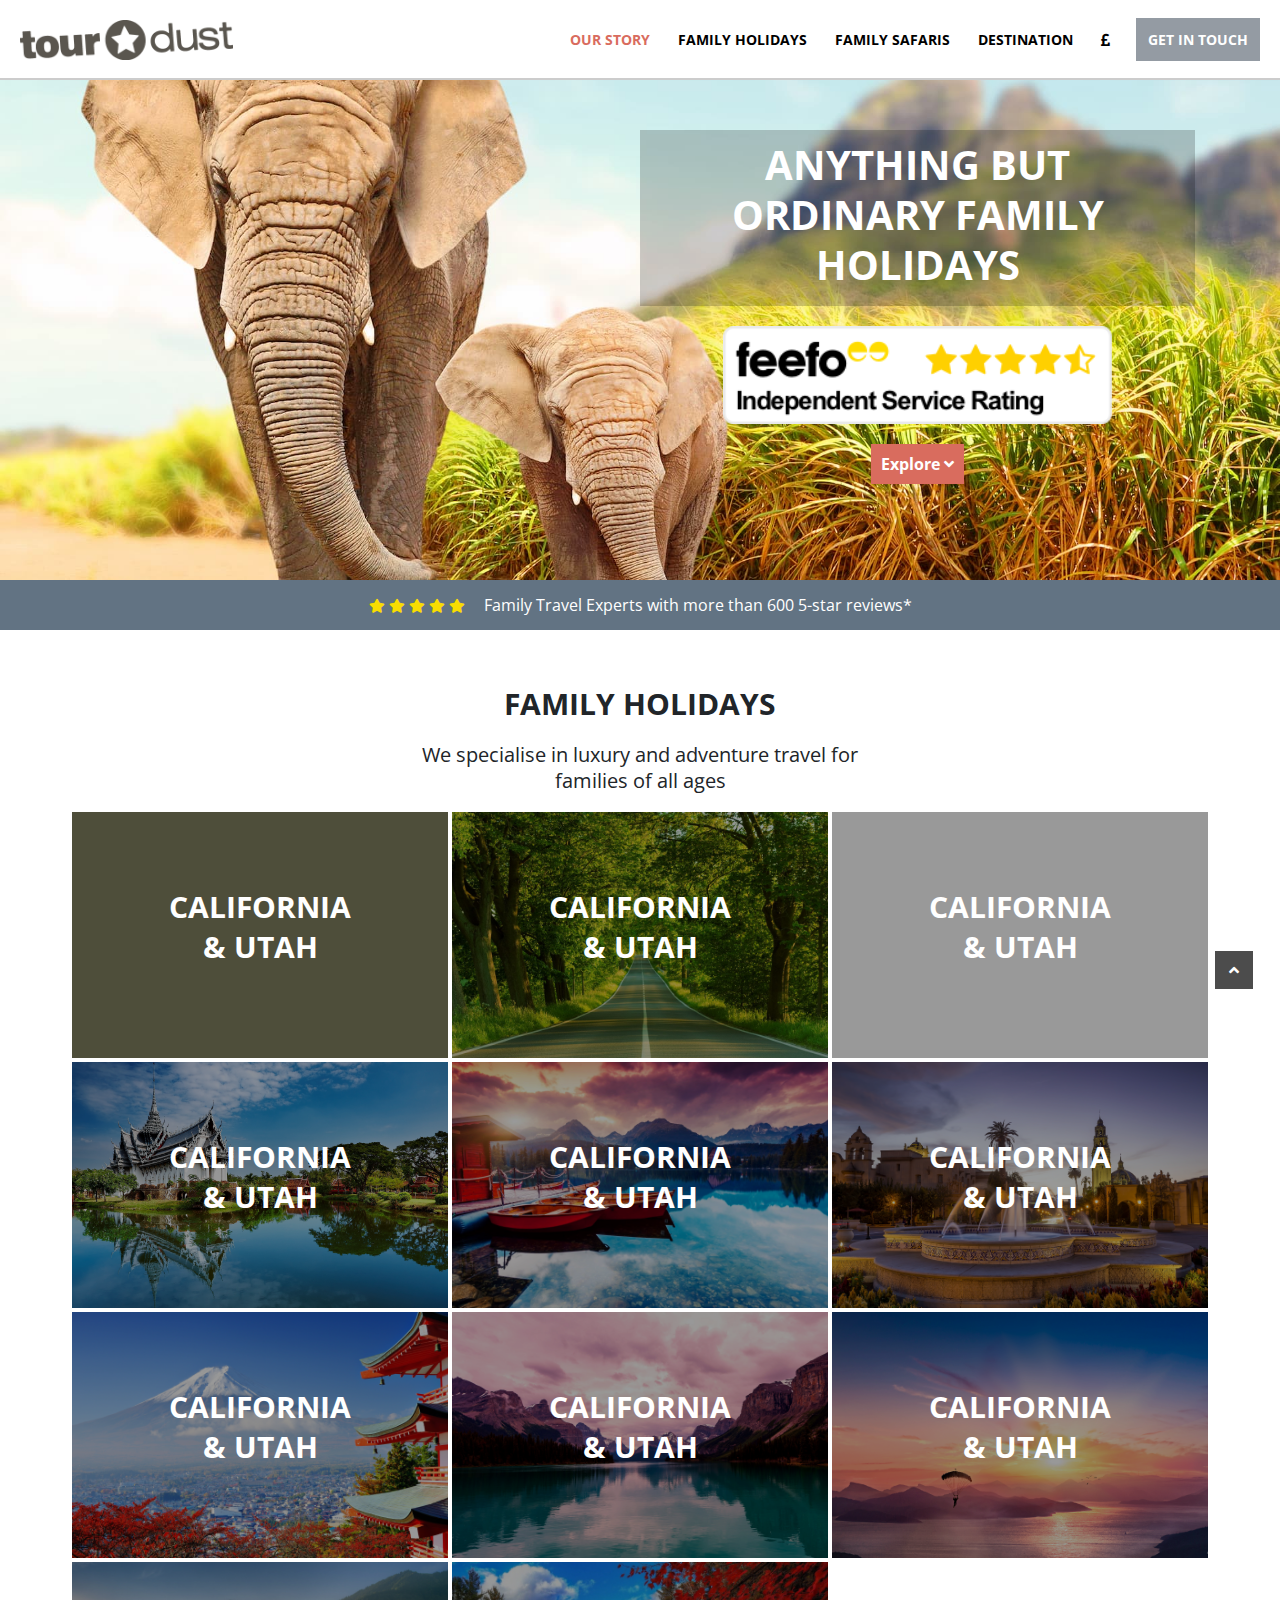
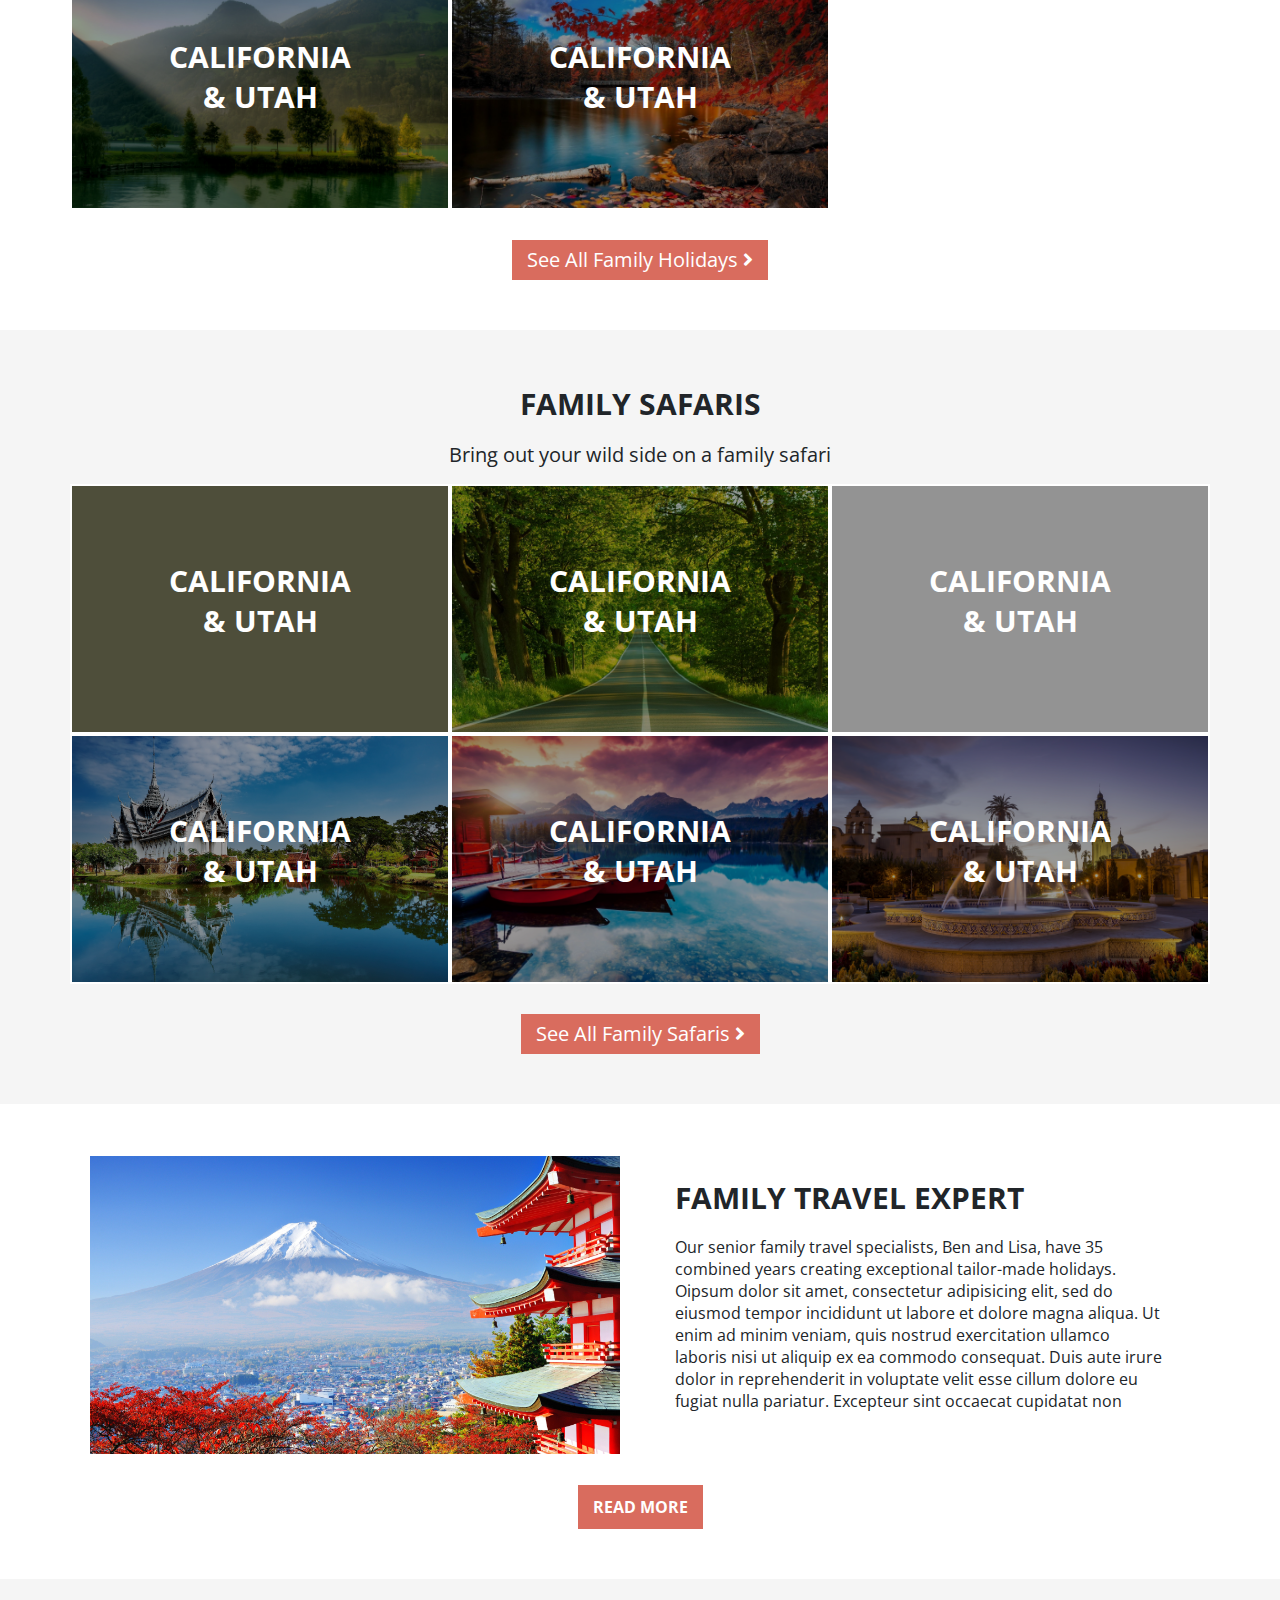
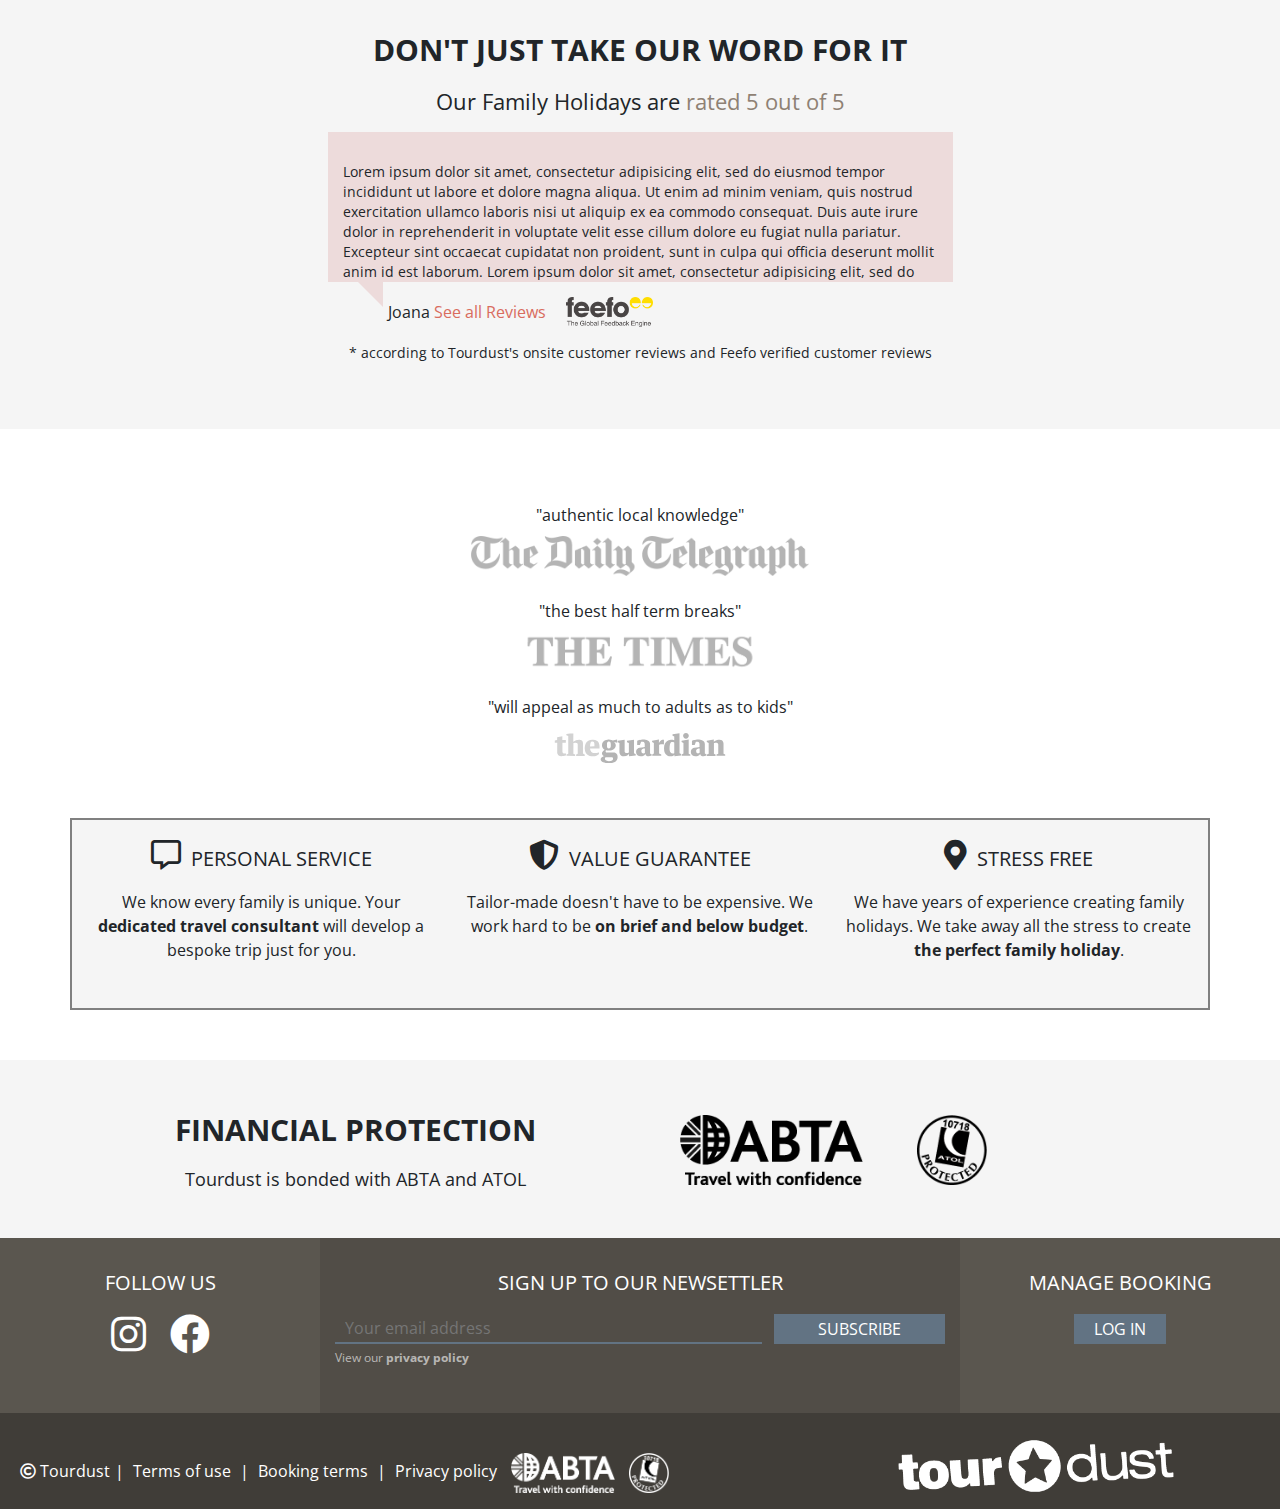
==== commit a19fd211: "update 13/1/2021 17h43" ====
--- a/index.html
+++ b/index.html
@@ -25,9 +25,9 @@
 	<!-- end back to top -->
 
 	<!-- preloader -->
-	<div id="preloader">
+	<!-- <div id="preloader">
 		<div class="lds-dual-ring"></div>
-	</div>
+	</div> -->
 	<!-- preloader -->
 
 	<!-- header -->
@@ -94,6 +94,7 @@
 							<div class="line9 line"></div>
 						</div>
 					</div>
+					<button onclick="location.href='#'">enquire</button>
 					<!-- end res header button -->
 				</div>
 			</div>
@@ -106,145 +107,136 @@
 		<div class="row">
 			<div class="hidden-drop-menu" id="dropMenu">
 				<div class="col-12 itemBox">
-					<div class="pre-hid">Home <span><i class="fa fa-angle-down"></i></span></div>
-					<div class="hid-item container">
-						<div class="row">
-							<div class="child-menu each">
-								<div class="col-12">
-									<div class="hid-child"><a href="index.html">Home 1</a></div>
-								</div>
-								<div class="col-12">
-									<div class="hid-child"><a href="#">Home 2</a></div>
+					<div class="pre-hid" onclick="location.href='#'">our story</div>
+				</div>
+				<div class="col-12 itemBox">
+					<div class="row">
+						<div class="col-12 pre-hid">family holidays <span><i class="fa fa-angle-down"></i></span></div>
+						<div class="col-12 child-menu">
+							<div class="row">
+								<div class="col-sm-6 col-12 item">
+									<p class="title"><a href="#">family holiday</a></p>
+									<p class="criteria"><a href="#">deestination guide</a></p>
+									<p class="criteria"><a href="#">age guide</a></p>
+									<p class="criteria"><a href="#">typical costs</a></p>
+								</div>
+								<div class="col-sm-6 col-12 item">
+									<p class="title"><a href="#">family holiday</a></p>
+									<p class="criteria"><a href="#">deestination guide</a></p>
+									<p class="criteria"><a href="#">age guide</a></p>
+									<p class="criteria"><a href="#">typical costs</a></p>
+									<p class="criteria"><a href="#">typical costs</a></p>
+								</div>
+								<div class="col-sm-6 col-12 item">
+									<p class="title"><a href="#">family holiday</a></p>
+									<p class="criteria"><a href="#">deestination guide</a></p>
+									<p class="criteria"><a href="#">age guide</a></p>
+									<p class="criteria"><a href="#">typical costs</a></p>
+									<p class="criteria"><a href="#">typical costs</a></p>
+								</div>
+								<div class="col-sm-6 col-12 item">
+									<p class="title"><a href="#">family holiday</a></p>
+									<p class="criteria"><a href="#">deestination guide</a></p>
+									<p class="criteria"><a href="#">age guide</a></p>
+									<p class="criteria"><a href="#">typical costs</a></p>
+									<p class="criteria"><a href="#">typical costs</a></p>
+									<p class="criteria"><a href="#">typical costs</a></p>
 								</div>
 							</div>
 						</div>
 					</div>
 				</div>
 				<div class="col-12 itemBox">
-					<div class="pre-hid">Features <span><i class="fa fa-angle-down"></i></span></div>
-					<div class="hid-item container">
-						<div class="row">
-							<div class="child-menu each">
-								<div class="col-12">
-									<div class="hid-child pre-hid-child"  >Pages <span><i class="fa fa-angle-down"></i></span></div>
-									<div class="hid-item container"  >
-										<div class="row">
-											<div class="grandchild-menu each">
-												<div class="col-12">
-													<div class="hid-child">
-														<a href="about.html">about</a>
-													</div>
-												</div>
-												<div class="col-12">
-													<div class="hid-child"><a href="our-team.html">team</a></div>
-												</div>
-												<div class="col-12">
-													<div class="hid-child"  ><a href="#">team members</a></div>
-												</div>
-												<div class="col-12">
-													<div class="hid-child"  ><a href="contact.html">contact</a></div>
-												</div>
-											</div>
-										</div>
-									</div>
-								</div>
-								<div class="col-12">
-									<div class="hid-child">
-										<a href="#">typography</a>
-									</div>
-								</div>
-								<div class="col-12">
-									<div class="hid-child">
-										<a href="#">short codes</a>
-									</div>
-								</div>
-								<div class="col-12">
-									<div class="hid-child">
-										<a href="#">video tutorials</a>
-									</div>
-								</div>
-								<div class="col-12">
-									<div class="hid-child">
-										<a href="#">supports</a>
-									</div>
-								</div>
-								<div class="col-12">
-									<div class="hid-child">
-										<a href="#">404</a>
-									</div>
+					<div class="row">
+						<div class="col-12 pre-hid">family safaris <span><i class="fa fa-angle-down"></i></span></div>
+						<div class="col-12 child-menu">
+							<div class="row">
+								<div class="col-sm-6 col-12 item">
+									<p class="title"><a href="#">family holiday</a></p>
+									<p class="criteria"><a href="#">deestination guide</a></p>
+									<p class="criteria"><a href="#">age guide</a></p>
+									<p class="criteria"><a href="#">typical costs</a></p>
+								</div>
+								<div class="col-sm-6 col-12 item">
+									<p class="title"><a href="#">family holiday</a></p>
+									<p class="criteria"><a href="#">deestination guide</a></p>
+									<p class="criteria"><a href="#">age guide</a></p>
+									<p class="criteria"><a href="#">typical costs</a></p>
+									<p class="criteria"><a href="#">typical costs</a></p>
+								</div>
+								<div class="col-sm-6 col-12 item">
+									<p class="title"><a href="#">family holiday</a></p>
+									<p class="criteria"><a href="#">deestination guide</a></p>
+									<p class="criteria"><a href="#">age guide</a></p>
+									<p class="criteria"><a href="#">typical costs</a></p>
+									<p class="criteria"><a href="#">typical costs</a></p>
+								</div>
+								<div class="col-sm-6 col-12 item">
+									<p class="title"><a href="#">family holiday</a></p>
+									<p class="criteria"><a href="#">deestination guide</a></p>
+									<p class="criteria"><a href="#">age guide</a></p>
+									<p class="criteria"><a href="#">typical costs</a></p>
+									<p class="criteria"><a href="#">typical costs</a></p>
+									<p class="criteria"><a href="#">typical costs</a></p>
 								</div>
 							</div>
 						</div>
 					</div>
 				</div>
+				<div class="col-12 itemBox">
+					<div class="row">
+						<div class="col-12 pre-hid">destination <span><i class="fa fa-angle-down"></i></span></div>
+						<div class="col-12 child-menu">
+							<div class="row">
+								<div class="col-sm-6 col-12 item">
+									<p class="title"><a href="#">family holiday</a></p>
+									<p class="criteria"><a href="#">deestination guide</a></p>
+									<p class="criteria"><a href="#">age guide</a></p>
+									<p class="criteria"><a href="#">typical costs</a></p>
+								</div>
+								<div class="col-sm-6 col-12 item">
+									<p class="title"><a href="#">family holiday</a></p>
+									<p class="criteria"><a href="#">deestination guide</a></p>
+									<p class="criteria"><a href="#">age guide</a></p>
+									<p class="criteria"><a href="#">typical costs</a></p>
+									<p class="criteria"><a href="#">typical costs</a></p>
+								</div>
+								<div class="col-sm-6 col-12 item">
+									<p class="title"><a href="#">family holiday</a></p>
+									<p class="criteria"><a href="#">deestination guide</a></p>
+									<p class="criteria"><a href="#">age guide</a></p>
+									<p class="criteria"><a href="#">typical costs</a></p>
+									<p class="criteria"><a href="#">typical costs</a></p>
+								</div>
+								<div class="col-sm-6 col-12 item">
+									<p class="title"><a href="#">family holiday</a></p>
+									<p class="criteria"><a href="#">deestination guide</a></p>
+									<p class="criteria"><a href="#">age guide</a></p>
+									<p class="criteria"><a href="#">typical costs</a></p>
+									<p class="criteria"><a href="#">typical costs</a></p>
+									<p class="criteria"><a href="#">typical costs</a></p>
+								</div>
+							</div>
+						</div>
+					</div>
+				</div>
+				<div class="col-12 itemBox">
+					<div class="row">
+						<div class="col-12 pre-hid">location & currency <span><i class="fa fa-angle-down"></i></span></div>
+						<div class="col-12 child-menu">
+							<div class="row">
+								<div class="col-12 item">
+									<p class="select">Select your location for local telephone number & currency</p>
+									<p class="option">US Dollar (<i class="fas fa-dollar-sign"></i>)</p>
+									<p class="option">UK Pound Sterling (<i class="fas fa-pound-sign"></i>)</p>
+									<p class="option">Europe: Euro (<i class="fas fa-euro-sign"></i>)</p>
+								</div>
+							</div>
+						</div>
+					</div>
+				</div>
 				<div class="col-12 itemBox  ">
-					<div class="pre-hid"><a href="room-rate.html">room & rate</a></div>
-				</div>
-				<div class="col-12 itemBox  ">
-					<div class="pre-hid">blog <span><i class="fa fa-angle-down"></i></span></div>
-					<div class="hid-item container">
-						<div class="row">
-							<div class="child-menu each">
-								<div class="col-12">
-									<div class="hid-child"><a href="#">classic</a></div>
-								</div>
-								<div class="col-12">
-									<div class="hid-child pre-hid-child"><a href="#">mansory <span><i class="fa fa-angle-down"></i></span></a></div>
-									<div class="hid-item container"  >
-										<div class="row">
-											<div class="grandchild-menu each">
-												<div class="col-12">
-													<div class="hid-child"><a href="#">mansory columns 2</a></div>
-												</div>
-												<div class="col-12">
-													<div class="hid-child"><a href="#">mansory columns 3</a></div>
-												</div>
-											</div>
-										</div>
-									</div>
-								</div>
-								<div class="col-12">
-									<div class="hid-child pre-hid-child"><a href="#">portfolio <span><i class="fa fa-angle-down"></i></span></a></div>
-									<div class="hid-item container"  >
-										<div class="row">
-											<div class="grandchild-menu each">
-												<div class="col-12">
-													<div class="hid-child"><a href="#">portfolio columns 2</a></div>
-												</div>
-												<div class="col-12">
-													<div class="hid-child"><a href="check-article.html">portfolio columns 3</a></div>
-												</div>
-											</div>
-										</div>
-									</div>
-								</div>
-								<div class="col-12">
-									<div class="hid-child"  ><a href="#">post formats</a></div>
-								</div>
-							</div>
-						</div>
-					</div>
-				</div>
-				<div class="col-12 itemBox  ">
-					<div class="pre-hid">Gallery <span><i class="fa fa-angle-down"></i></span></div>
-					<div class="hid-item container">
-						<div class="row">
-							<div class="child-menu each">
-								<div class="col-12">
-									<div class="hid-child"><a href="gallery-grid.html">grid</a></div>
-								</div>
-								<div class="col-12">
-									<div class="hid-child"  ><a href="#">mansory</a></div>
-								</div>
-								<div class="col-12">
-									<div class="hid-child"  ><a href="#">cobbles</a></div>
-								</div>
-							</div>
-						</div>
-					</div>
-				</div>
-				<div class="col-12 itemBox  ">
-					<div class="pre-hid hid-item"><a href="#">shop</a></div>
+					<div class="pre-hid" onclick="location.href='#'">get in touch</div>
 				</div>
 			</div>
 		</div>
@@ -253,7 +245,7 @@
 
 	<!-- banner -->
 	<div class="container-fluid banner" style="background-image: url(img/banner.jpg);">
-		<div class="container">
+		<div class="container banner1">
 			<div class="words">
 				<p>anything but ordinary family holidays</p>
 			</div>
@@ -262,11 +254,24 @@
 				<img src="img/feefo.png">
 			</div>
 			<div style="clear: both;"></div>
-			<form action="#">
+			<form action="#holiday">
 				<button type="submit">Explore <i class="fa fa-angle-down"></i></button>
 			</form>
 		</div>
-		<div class="container-fluid rating">
+		<div class="container-fluid banner2">
+			<div class="words">
+				<p>anything but ordinary family holidays</p>
+			</div>
+			<div style="clear: both;"></div>
+			<div class="image">
+				<img src="img/feefo.png">
+			</div>
+			<div style="clear: both;"></div>
+			<form action="#holiday">
+				<button type="submit">Explore <i class="fa fa-angle-down"></i></button>
+			</form>
+		</div>
+		<div class="container-fluid rating" id="holiday">
 			<p>
 				<span class="star">
 					<i class="fas fa-star"></i>
@@ -282,7 +287,7 @@
 	<!-- banner -->
 
 	<!-- holiday -->
-	<div class="container-fluid holiday">
+	<div class="container-fluid holiday holiday1">
 		<div class="container">
 			<p class="title">family holidays</p>
 			<p class="description">We specialise in luxury and adventure travel for families of all ages</p>
@@ -326,10 +331,52 @@
 			</div>
 		</div>
 	</div>
+	<div class="container-fluid holiday holiday2">
+				<p class="title">family holidays</p>
+				<p class="description">We specialise in luxury and adventure travel for families of all ages</p>
+				<div class="row list">
+					<!-- <div class="col-4 item" style="background-color: #828362;" onclick="location.href='#'">
+						<p class="destination">california & utah</p>
+					</div> -->
+					<div class="col-4 item" style="background-image: url(img/scene1.jpg);" onclick="location.href='#'">
+						<p class="destination">california & utah</p>
+					</div>
+					<div class="col-4 item" style="background-image: url(img/scene2.jpg);" onclick="location.href='#'">
+						<p class="destination">california & utah</p>
+					</div>
+					<div class="col-4 item" style="background-image: url(img/scene3.jpg);" onclick="location.href='#'">
+						<p class="destination">california & utah</p>
+					</div>
+					<div class="col-4 item" style="background-image: url(img/scene4.jpg);" onclick="location.href='#'">
+						<p class="destination">california & utah</p>
+					</div>
+					<div class="col-4 item" style="background-image: url(img/scene5.jpg);" onclick="location.href='#'">
+						<p class="destination">california & utah</p>
+					</div>
+					<div class="col-4 item" style="background-image: url(img/scene6.jpg);" onclick="location.href='#'">
+						<p class="destination">california & utah</p>
+					</div>
+					<div class="col-4 item" style="background-image: url(img/scene7.jpg);" onclick="location.href='#'">
+						<p class="destination">california & utah</p>
+					</div>
+					<div class="col-4 item" style="background-image: url(img/scene8.jpg);" onclick="location.href='#'">
+						<p class="destination">california & utah</p>
+					</div>
+					<div class="col-4 item" style="background-image: url(img/scene9.jpg);" onclick="location.href='#'">
+						<p class="destination">california & utah</p>
+					</div>
+					<div class="col-4 item" style="background-image: url(img/scene10.jpg);" onclick="location.href='#'">
+						<p class="destination">california & utah</p>
+					</div>
+				</div>
+				<div class="more">
+					<button onclick="location.href='#'">see all family holidays <i class="fa fa-angle-right"></i></button>
+				</div>
+	</div>
 	<!-- holiday -->
 
 	<!-- safari -->
-	<div class="container-fluid holiday safari">
+	<div class="container-fluid holiday safari holiday1">
 		<div class="container">
 			<p class="title">FAMILY SAFARIS</p>
 			<p class="description">Bring out your wild side on a family safari</p>
@@ -358,6 +405,33 @@
 			</div>
 		</div>
 	</div>
+	<div class="container-fluid holiday safari holiday2">
+				<p class="title">FAMILY SAFARIS</p>
+				<p class="description">Bring out your wild side on a family safari</p>
+				<div class="row list">
+					<!-- <div class="col-4 item" style="background-color: #828362;" onclick="location.href='#'">
+						<p class="destination">california & utah</p>
+					</div> -->
+					<div class="col-4 item" style="background-image: url(img/scene1.jpg);" onclick="location.href='#'">
+						<p class="destination">california & utah</p>
+					</div>
+					<div class="col-4 item" style="background-image: url(img/scene2.jpg);" onclick="location.href='#'">
+						<p class="destination">california & utah</p>
+					</div>
+					<div class="col-4 item" style="background-image: url(img/scene3.jpg);" onclick="location.href='#'">
+						<p class="destination">california & utah</p>
+					</div>
+					<div class="col-4 item" style="background-image: url(img/scene4.jpg);" onclick="location.href='#'">
+						<p class="destination">california & utah</p>
+					</div>
+					<div class="col-4 item" style="background-image: url(img/scene5.jpg);" onclick="location.href='#'">
+						<p class="destination">california & utah</p>
+					</div>
+				</div>
+				<div class="more">
+					<button onclick="location.href='#'">see all family safaris <i class="fa fa-angle-right"></i></button>
+				</div>
+	</div>
 	<!-- safari -->
 
 	<!-- travel expert -->
@@ -365,15 +439,23 @@
 		<div class="row">
 			<div class="container">
 				<div class="row">
-					<div class="col-6 image" style="background-image: url(img/scene6.jpg);"></div>
-					<div class="col-6 words">
+					<div class="col-lg-6 col-md-12 image" style="background-image: url(img/scene6.jpg);"></div>
+					<div class="col-lg-6 col-md-12 words">
 						<p class="title">family travel expert</p>
 						<p class="description">Our senior family travel specialists, Ben and Lisa, have 35 combined years creating exceptional tailor-made holidays. Oipsum dolor sit amet, consectetur adipisicing elit, sed do eiusmod
 						tempor incididunt ut labore et dolore magna aliqua. Ut enim ad minim veniam,
 						quis nostrud exercitation ullamco laboris nisi ut aliquip ex ea commodo
 						consequat. Duis aute irure dolor in reprehenderit in voluptate velit esse
 						cillum dolore eu fugiat nulla pariatur. Excepteur sint occaecat cupidatat non
+						proident, sunt in culpa qui officia deserunt mollit anim id est laborum. Lorem ipsum dolor sit amet, consectetur adipisicing elit, sed do eiusmod
+						tempor incididunt ut labore et dolore magna aliqua. Ut enim ad minim veniam,
+						quis nostrud exercitation ullamco laboris nisi ut aliquip ex ea commodo
+						consequat. Duis aute irure dolor in reprehenderit in voluptate velit esse
+						cillum dolore eu fugiat nulla pariatur. Excepteur sint occaecat cupidatat non
 						proident, sunt in culpa qui officia deserunt mollit anim id est laborum.</p>
+					</div>
+					<div class="more col-12">
+						<button onclick="location.href='#'">read more</button>
 					</div>
 				</div>
 			</div>
@@ -423,17 +505,33 @@
 			<p class="quotes">"will appeal as much to adults as to kids"</p>
 			<img src="img/the-guardian.svg">
 		</div>
-		<div class="container criteria">
+		<div class="container criteria crit1">
 			<div class="row">
-				<div class="col-4 item">
+				<div class="col-md-4 col-sm-12 item">
 					<p class="title"><i class="far fa-comment-alt"></i>personal service</p>
 					<p class="description">We know every family is unique. Your <span>dedicated travel consultant</span> will develop a bespoke trip just for you.</p>
 				</div>
-				<div class="col-4 item">
+				<div class="col-md-4 col-sm-12 item">
 					<p class="title"><i class="fas fa-shield-alt"></i>value guarantee</p>
 					<p class="description">Tailor-made doesn't have to be expensive. We work hard to be <span>on brief and below budget</span>.</p>
 				</div>
-				<div class="col-4 item">
+				<div class="col-md-4 col-sm-12 item">
+					<p class="title"><i class="fas fa-map-marker-alt"></i>stress free</p>
+					<p class="description">We have years of experience creating family holidays. We take away all the stress to create <span>the perfect family holiday</span>.</p>
+				</div>
+			</div>
+		</div>
+		<div class="container-fluid criteria crit2">
+			<div class="row">
+				<div class="col-md-4 col-sm-12 item">
+					<p class="title"><i class="far fa-comment-alt"></i>personal service</p>
+					<p class="description">We know every family is unique. Your <span>dedicated travel consultant</span> will develop a bespoke trip just for you.</p>
+				</div>
+				<div class="col-md-4 col-sm-12 item">
+					<p class="title"><i class="fas fa-shield-alt"></i>value guarantee</p>
+					<p class="description">Tailor-made doesn't have to be expensive. We work hard to be <span>on brief and below budget</span>.</p>
+				</div>
+				<div class="col-md-4 col-sm-12 item">
 					<p class="title"><i class="fas fa-map-marker-alt"></i>stress free</p>
 					<p class="description">We have years of experience creating family holidays. We take away all the stress to create <span>the perfect family holiday</span>.</p>
 				</div>
@@ -447,11 +545,11 @@
 		<div class="row">
 			<div class="container certificates">
 				<div class="row">
-					<div class="col-6 words">
+					<div class="col-sm-6 col-12 words">
 						<p class="title">financial protection</p>
 						<p class="description">Tourdust is bonded with ABTA and ATOL</p>
 					</div>
-					<div class="col-6 images">
+					<div class="col-sm-6 col-12 images">
 						<img src="img/abta.png">
 						<img src="img/atol.png">
 					</div>
@@ -489,9 +587,12 @@
 		</div>
 		<div class="row">
 			<div class="container-fluid copyright">
+				<div class="logo">
+					<a href="index.html"><img src="img/logo-white.png"></a>
+				</div>
 				<div class="menu">
 					<li>
-						<a href="#" class="title"><i class="far fa-copyright"></i>Tourdust</a><span>|</span>
+						<a href="#" class="title"><i class="far fa-copyright"></i> Tourdust</a><span>|</span>
 					</li>
 					<li>
 						<a href="#" class="title">Terms of use</a>
@@ -511,7 +612,6 @@
 						<a href="#" class="title"><img src="img/atol.png"></a>
 					</li>
 				</div>
-				<a href="index.html" class="logo"><img src="img/logo-white.png"></a>
 			</div>
 		</div>
 	</div>
--- a/css/style.css
+++ b/css/style.css
@@ -126,7 +126,7 @@
 	height: 80px;
 	background-color: white;
 	position: fixed;
-	border-bottom: 1px solid #ccc;
+	border-bottom: 2px solid #ccc;
 	width: 100%;
 	z-index: 10;
 	top: 0;
@@ -137,16 +137,26 @@
 	top: 20px;
 	left: 20px;
 }
-@media all and (max-width: 992px){
+@media all and (max-width: 991px){
 	.header-box .header img{
-		transform: scale(1.2);
 		left: 40px;
 	}
 }
-@media all and (max-width: 375px){
+@media all and (max-width: 480px){
 	.header-box .header img{
-		transform: scale(1);
 		left: 20px;
+		transform: scale(0.8);
+	}
+}
+@media all and (max-width: 425px){
+	.header-box .header img{
+		left: 0;
+	}
+}
+@media all and (max-width: 374px){
+	.header-box .header img{
+		left: -20px;
+		transform: scale(0.6);
 	}
 }
 .header-box .header .menu{
@@ -213,7 +223,7 @@
 	height: 4px;
 	position: absolute;
 	background-color: black;
-	border-radius: 5px 5px 0 0;
+	border-radius: 5px;
 }
 .header .headerBtn .line1{
 	top: 0;
@@ -267,17 +277,17 @@
 .header .headerBtn .line7{
 	top: 0;
 	left: 0;
-	border-radius: 5px 5px 0 0;
+	border-radius: 5px;
 }
 .header .headerBtn .line8{
 	top: 10px;
 	left: 0;
-	border-radius: 5px 5px 0 0;
+	border-radius: 5px;
 }
 .header .headerBtn .line9{
 	top: 20px;
 	left: 0;
-	border-radius: 5px 5px 0 0;
+	border-radius: 5px;
 }
 
 #box1{
@@ -301,7 +311,6 @@
 	100%{
 		top: 10px;
 		transform: rotate(-45deg);
-		border-radius: 5px;
 	}
 }
 @keyframes ROTATE2{
@@ -325,7 +334,6 @@
 	100%{
 		top: 10px;
 		transform: rotate(45deg);
-		border-radius: 5px;
 	}
 }
 @keyframes ROTATE4{
@@ -367,6 +375,29 @@
 	}
 }
 /*end header button animation*/
+.header button{
+	height: 40px;
+	position: absolute;
+	right: 80px;
+	top: 20px;
+	line-height: 40px;
+	font-size: 14px;
+	text-transform: uppercase;
+	padding: 0 10px;
+	background-color: #627383;
+	color: white;
+	font-weight: bold;
+	border: none;
+	outline: none;
+	opacity: 0;
+	pointer-events: none;
+}
+.header button:hover{
+	background-color: #4c5966;
+}
+.header button:focus{
+	outline: none;
+}
 /*END RES-HEADER BUTTON*/
 @media all and (max-width: 991px){
 	.header-box .header .menu{
@@ -376,47 +407,52 @@
 		opacity: 1;
 		pointer-events: all;
 	}
+	.header button{
+		opacity: 1;
+		pointer-events: all;
+	}
 }
 
 /*RES-HEADER*/
 .resHeader{
-	height: calc(100% - 119px);
+	height: 445px;
 	width: 100%;
 	position: fixed;
-	top: 119px;
+	top: 80px;
 	left: 0;
 	right: 0;
 	bottom: 0;
-	background-color: rgb(0,0,0,0.4);
 	z-index: 10;
 	display: none;
 }
 .resHeader .hidden-drop-menu{
-	width: 30%;
+	width: 100%;
 	height: 100%;
 	position: absolute;
 	display: block;
 	top: 0;
 	left: 0;
 	z-index: 15;
-	background-color: #1a1d1d;
+	background-color: transparent;
 	text-transform: capitalize;
 	font-size: 14px;
 	overflow-y: auto;
 }
 .resHeader .hidden-drop-menu .itemBox{
-	background-color: #1a1d1d;
-	border-bottom: 1px solid black;
+	background-color: white;
+	border-bottom: 2px solid #ccc;
 }
 .resHeader .hidden-drop-menu .pre-hid{
 	width: 100%;
-	line-height: 50px;
+	line-height: 40px;
 	font-weight: bold;
 	cursor: pointer;
-	color: white;
+	color: black;
+	text-transform: uppercase;
 }
 .resHeader .hidden-drop-menu .pre-hid a{
-	color: white;
+	color: black;
+	text-transform: uppercase;
 }
 .resHeader .hidden-drop-menu .pre-hid span{
 	float: right;
@@ -427,7 +463,7 @@
 }
 .resHeader .hidden-drop-menu .hid-item a{
 	text-decoration: none;
-	color: white;
+	color: black;
 	font-weight: bold;
 }
 .resHeader .hidden-drop-menu .hid-item:hover{
@@ -435,26 +471,67 @@
 }
 .resHeader .child-menu{
 	width: 100%;
+	display: inline-block;
 	display: none;
 }
-.resHeader .hidden-drop-menu .hid-child{
-	width: 100%;
-	line-height: 50px;
-	color: white;
-}
-.resHeader .hidden-drop-menu .pre-hid-child{
-	width: 100%;
-	line-height: 50px;
-	font-weight: bold;
-	cursor: pointer;
-}
-.resHeader .hidden-drop-menu .pre-hid-child span{
-	float: right;
-}
-.resHeader .hidden-drop-menu .grandchild-menu{
-	width: 100%;
-	display: none;
-}
+.resHeader .child-menu .title{
+	line-height: 40px;
+	height: 40px;
+	width: 100%;
+	border-bottom: 1px solid #ccc;
+}
+.resHeader .child-menu .title a{
+	text-decoration: none;
+	text-transform: uppercase;
+	font-size: 14px;
+	padding-left: 15px;
+	font-weight: bold;
+	width: 100%;
+	color: black;	
+}
+.resHeader .child-menu .criteria{
+	line-height: 40px;
+	height: 40px;
+	margin-top: -15px;
+	width: 100%;
+}
+.resHeader .child-menu .criteria a{
+	text-decoration: none;
+	text-transform: uppercase;
+	font-size: 14px;
+	padding-left: 15px;
+	width: 100%;
+	color: black;
+}
+
+.resHeader .child-menu .select{
+	line-height: 40px;
+	min-height: 40px;
+	max-height: 80px;
+	width: 100%;
+	text-decoration: none;
+	font-size: 14px;
+	padding-left: 15px;
+	font-weight: bold;
+	width: 100%;
+	color: black;
+}
+.resHeader .child-menu .option{
+	line-height: 40px;
+	height: 40px;
+	margin-top: -15px;
+	width: 100%;
+	text-decoration: none;
+	font-size: 14px;
+	padding-left: 30px;
+	width: 100%;
+	color: black;
+}
+.resHeader .child-menu .option i{
+	/*font-weight: lighter;*/
+}
+
+
 /*END RES-HEADER*/
 
 /*BANNER*/
@@ -465,9 +542,20 @@
 	background-size: cover; 
 	position: relative;
 }
+.banner .banner2{
+	display: none;
+}
+@media all and (max-width: 767px){
+	.banner .banner1{
+		display: none;
+	}
+	.banner .banner2{
+		display: block;
+	}
+}
 .banner .words{
 	margin-top: 50px;
-	width: 40%;
+	width: 50%;
 	float: right;
 	font-size: 40px;
 	color: white;
@@ -478,29 +566,56 @@
 	line-height: 50px;
 	background-color: rgb(0,0,0,0.2);
 }
+@media all and (max-width: 575px){
+	.banner .words{
+		width: 70%;
+	}
+}
+@media all and (max-width: 480px){
+	.banner .words{
+		font-size: 36px;
+		line-height: 44px;
+	}
+}
+@media all and (max-width: 374px){
+	.banner .words{
+		font-size: 30px;
+		line-height: 38px;
+	}
+}
 .banner .words p{
 	margin-top: 10px;
 }
 .banner .image{
 	margin-top: 20px;
-	width: 40%;
+	width: 50%;
 	float: right;
 	display: flex;
 	justify-content: center;
 	align-items: center;
 	background-color: transparent;
 }
+@media all and (max-width: 575px){
+	.banner .image{
+		width: 70%;
+	}
+}
 .banner .image img{
-	width: 60%;
+	width: 70%;
 	float: left;
 }
 .banner form{
 	margin-top: 20px;
-	width: 40%;
+	width: 50%;
 	float: right;
 	display: flex;
 	justify-content: center;
 	align-items: center;
+}
+@media all and (max-width: 575px){
+	.banner form{
+		width: 70%;
+	}
 }
 .banner form button{
 	height: 40px;
@@ -520,6 +635,7 @@
 	position: absolute;
 	bottom: 0;
 	left: 0;
+	width: 100%;
 	height: 50px;
 	background-color: #627383;
 }
@@ -528,6 +644,14 @@
 	font-size: 16px;
 	color: white;
 	text-align: center;
+}
+@media all and (max-width: 574px){
+	.banner .rating{
+		height: 80px;
+	}
+	.banner .rating p{
+		line-height: 40px;
+	}
 }
 .banner .rating p span{
 	margin-right: 15px;
@@ -543,6 +667,23 @@
 	padding-bottom: 50px;
 	border-top: 1px solid transparent;
 }
+.holiday2{
+	display: none;
+}
+@media all and (max-width: 767px){
+	.holiday1{
+		display: none;
+	}
+	.holiday2{
+		display: block;
+	}
+	.container-fluid{
+		overflow:hidden;
+	}
+	.slick-list{
+		overflow:visible;
+	}
+}
 .holiday .title{
 	margin-top: 50px;
 	width: 100%;
@@ -557,6 +698,11 @@
 	text-align: center;
 	font-size: 20px;
 	line-height: 26px;
+}
+@media all and (max-width: 767px){
+	.holiday .description{
+		padding: 0 5%;
+	}
 }
 .holiday .list .item{
 	height: 250px;
@@ -579,6 +725,11 @@
 	line-height: 40px;
 	text-align: center;
 }
+@media all and (max-width: 991px){
+	.holiday .list .item p{
+		width: 100%;
+	}
+}
 .holiday .more{
 	width: 100%;
 	display: flex;
@@ -615,7 +766,7 @@
 	border-top: 1px solid transparent;
 	padding-bottom: 50px;
 }
-.travel-expert .image, .words{
+.travel-expert .image{
 	margin-top: 50px;
 	border: 20px solid transparent;
 }
@@ -626,13 +777,25 @@
 	background-size: cover;
 }
 .travel-expert .words{
-	height: 300px;
+	/*height: 300px;*/
+	margin-top: 50px;
+	border: 20px solid transparent;
+}
+@media all and (max-width: 991px){
+	.travel-expert .words{
+		margin-top: 20px;
+	}
 }
 .travel-expert .words .title{
 	width: 100%;
 	font-size: 30px;
 	font-weight: bold;
 	text-transform: uppercase;
+}
+@media all and (max-width: 991px){
+	.travel-expert .words .title{
+		text-align: center;
+	}
 }
 .travel-expert .words .description{
 	width: 100%;
@@ -642,6 +805,30 @@
 	padding-right: 10px;
 	overflow-y: scroll;
 }
+.travel-expert .more{
+	display: flex;
+	justify-content: center;
+	align-items: center;
+	margin-top: 30px;
+}
+@media all and (max-width: 991px){
+	.travel-expert .more{
+		margin-top: -20px;
+	}
+}
+.travel-expert .more button{
+	outline: none;
+	border: none;
+	background-color: #d96c5e;
+	color: white;
+	font-size: 16px;
+	text-transform: uppercase;
+	padding: 10px 15px;
+	font-weight: bold;
+}
+.travel-expert .more button:hover{
+	background-color: #cf4635;
+}
 
 /*TRAVEL EXPERT*/
 
@@ -661,6 +848,11 @@
 	text-align: center;
 	margin-top: 50px;
 }
+@media all and (max-width: 991px){
+	.review .title{
+		padding: 0 0;
+	}
+}
 .review .description{
 	width: 100%;
 	padding: 0 25%;
@@ -668,12 +860,22 @@
 	font-size: 22px;
 	line-height: 30px;
 }
+@media all and (max-width: 991px){
+	.review .description{
+		padding: 0 0;
+	}
+}
 .review .description span{
 	color: #8e8174;
 }
 .review .comment{
 	width: 100%;
 	padding: 0 25%;
+}
+@media all and (max-width: 991px){
+	.review .comment{
+		padding: 0 0;
+	}
 }
 .review .comment .detail{
 	width: 100%;
@@ -707,6 +909,11 @@
 	padding: 0 25%;
 	margin-top: 15px;
 }
+@media all and (max-width: 991px){
+	.review .guest{
+		padding: 0 0;
+	}
+}
 .review .guest .minor{
 	float: left;
 	height: 30px;
@@ -743,6 +950,16 @@
 	padding: 0 25%;
 	text-align: center;
 }
+@media all and (max-width: 767px){
+	.reputation .famous-press{
+		padding: 0 5%;
+	}
+}
+@media all and (max-width: 424px){
+	.reputation .famous-press{
+		padding: 0 0;
+	}
+}
 .reputation .famous-press p{
 	font-size: 16px;
 	line-height: 30px;
@@ -750,12 +967,33 @@
 .reputation .famous-press img{
 	height: 40px;
 	margin-top: -10px;
+}
+@media all and (max-width: 424px){
+	.reputation .famous-press img{
+		height: 35px;
+	}
+}
+@media all and (max-width: 374px){
+	.reputation .famous-press img{
+		height: 30px;
+	}
 }
 .reputation .criteria{
 	background-color: #f5f5f5;
 	border: 2px solid #808080;
 	margin-top: 50px;
 }
+.reputation .crit2{
+	display: none;
+}
+@media all and (max-width: 991px){
+	.reputation .crit1{
+		display: none;
+	}
+	.reputation .crit2{
+		display: block;
+	}
+}
 .reputation .criteria .item{
 	padding-bottom: 30px;
 }
@@ -792,8 +1030,8 @@
 	margin-top: 50px;
 	padding-bottom: 30px;
 }
-.footer .certificates .words, .images{
-
+.footer .certificates .words{
+	
 }
 .footer .certificates .words .title{
 	width: 100%;
@@ -802,20 +1040,39 @@
 	text-transform: uppercase;
 	font-weight: bold;
 	text-align: center;
+	
 }
 .footer .certificates .words .description{
 	width: 100%;
 	font-size: 18px;
 	line-height: 26px;
 	text-align: center;
+	
 }
 .footer .certificates .images{
 	
 }
 .footer .certificates .images img{
 	height: 70px;
-	margin-right: 25px;
+	padding: 0 25px;
 	margin-top: 5px;
+}
+@media all and (max-width: 991px){
+	.footer .certificates .images{
+		display: flex;
+		justify-content: center;
+		align-items: center;
+	}
+	.footer .certificates .images img{
+		height: 70px;
+		padding: 0 15px;
+		margin-top: 0;
+	}
+}
+@media all and (max-width: 575px){
+	.footer .certificates .images{
+		margin-top: 20px;
+	}
 }
 .footer .infomation .follow, .sign-up, .booking{
 	padding-bottom: 30px;
@@ -854,7 +1111,7 @@
 }
 .footer .infomation .sign-up form #email{
 	float: left;
-	width: 80%;
+	width: 70%;
 	padding-left: 10px;
 	padding-right: 10px;
 	color: rgb(255,255,255,0.6);
@@ -872,7 +1129,7 @@
 }
 .footer .infomation .sign-up form #subscribe{
 	float: right;
-	width: 18%;
+	width: 28%;
 	height: 30px;
 	color: rgb(255,255,255,1);
 	background-color: #627383;
@@ -880,6 +1137,14 @@
 	font-size: 16px;
 	text-transform: uppercase;
 }
+@media all and (max-width: 574px){
+	.footer .infomation .sign-up form #email{
+		width: 60%;
+	}
+	.footer .infomation .sign-up form #subscribe{
+		width: 38%;
+	}
+}
 .footer .infomation .sign-up form #subscribe:hover{
 	background-color: #4c5966;
 	cursor: pointer;
@@ -933,7 +1198,7 @@
 	display: inline-block;
 	list-style-type: none;
 	height: 30px;
-	margin-top: 50px;
+	margin-top: 40px;
 }
 .footer .copyright .menu li a{
 	line-height: 20px;
@@ -942,6 +1207,9 @@
 	text-decoration: none;
 	color: white;
 }
+.footer .copyright .menu li a:hover{
+	text-decoration: underline;
+}
 .footer .copyright .menu li span{
 	color: white;
 	line-height: 20px;
@@ -954,9 +1222,36 @@
 }
 .footer .copyright .logo{
 	float: right;
+	margin-top: 10px;
+	margin-right: 0px;
+	display: flex;
+	justify-content: center;
+	align-items: center;
+}
+.footer .copyright .logo img{
 	transform: scale(0.6);
-	margin-top: 20px;
-	margin-right: -80px;
+}
+@media all and (max-width: 1199px){
+	.footer .copyright .menu{
+		width: 100%;
+		display: flex;
+		justify-content: center;
+		align-items: center;
+	}
+	.footer .copyright .menu li{
+		height: 70px;
+	}
+	.footer .copyright .menu li a{
+		padding: 0 15px;
+	}
+	.footer .copyright .logo{
+		width: 100%;
+	}
+}
+@media all and (max-width: 991px){
+	.footer .copyright .menu li a{
+		padding: 0 5px;
+	}
 }
 
 
@@ -966,159 +1261,10 @@
 
 
 
-/*RESPONSIVE*/
-
-@media all and (max-width: 1200px){
-	
-}
-
-@media all and (max-width: 1199px){
-	.banner .booking{
-		height: 240px;
-	}
-	.welcome .words{
-		margin-top: 100px;
-	}
-	.banner .booking .item-lg{
-		border: none;
-	}
-}
-
-@media all and (max-width: 991px){
-	
-	.banner .booking{
-		height: 360px;
-	}
-	.welcome .words{
-		margin-top: 220px;
-	}
-	.banner .booking .item-md{
-		border: none;
-	}
-	.blogs .info .itemBox{
-		margin-top: 30px;
-	}
-	.blogs .info .itemBox .item .img{
-		height: 150px;
-	}
-}
-
-@media all and (max-width: 768px){
-	.booking{
-		font-size: 12px !important;
-	}
-	.stats .info .itemBox{
-		margin-top: 30px;
-	}
-	.resHeader .hidden-drop-menu{
-		width: 45%;
-	}
-}
-@media all and (max-width: 767px){
-	.footer .info .category{
-		margin-top: 50px;
-	}
-	.footer .info .direction{
-		margin-top: 50px;
-	}
-	.banner .booking{
-		height: 720px;
-	}
-	.welcome .words{
-		margin-top: 580px;
-	}
-	.banner .booking .item-sm{
-		border: none;
-	}
-	.stats .info .itemBox{
-		height: 280px;
-	}
-	.page-title .title{
-		line-height: 60px;
-		position: static;
-		width: 100%;
-		text-align: center;
-	}
-	.page-title .page-tree{
-		margin-top: -15px;
-		line-height: 30px;
-		position: static;
-		width: 100%;
-		text-align: center;
-	}
-}
-
-@media all and (max-width: 576px){
-	.stats .info .itemBox{
-		margin-top: 15px;
-	}
-	.blogs .info .itemBox{
-		margin-top: 15px;
-	}
-	.resHeader .hidden-drop-menu{
-		width: 60%;
-	}
-}
-
-@media all and (max-width: 575px){
-	.banner .banner-item .title{
-		font-size: 50px;
-		line-height: 60px;
-		margin-top: 40%;
-	}
-	.banner .banner-item .description{
-		width: 80%;
-		margin-left: 10%;
-	}
-}
-
-@media all and (max-width: 480px){
-	.resHeader .hidden-drop-menu{
-		width: 100%;
-	}
-}
-
-@media all and (max-width: 455px){
-	.introduce2{
-		height: 580px;
-	}
-	.introduce2 .title{
-		line-height: 70px;
-	}
-}
-
-@media all and (max-width: 320px){
-	.review .guest .review-slide .item .guest-info .guest-img{
-		width: 70px;
-		height: 70px;
-		right: 10px;
-	}
-}
-
-@media all and (max-width: 280px){
-	.review .guest .review-slide .item .guest-info .guest-img{
-		width: 60px;
-		height: 60px;
-		right: 5px;
-	}
-	.review .guest .review-slide .item .guest-info .name{
-		line-height: 20px;
-		font-size: 14px;
-		margin-left: -15px;
-	}
-	.review .guest .review-slide .item .guest-info .job{
-		line-height: 20px;
-		font-size: 12px;	
-		margin-left: -15px;
-	}
-}
-
-
-
-/*NEED ADJUST FOR OTHERS PAGE'S RESPON*/
-
-/*force print background-image*/
-@media print
-{
-    * {-webkit-print-color-adjust:exact;}
+
+/*FORCE PRINT BACKGROUND IMAGE*/
+@media print{
+    *{
+    	-webkit-print-color-adjust:exact;
+    }
 }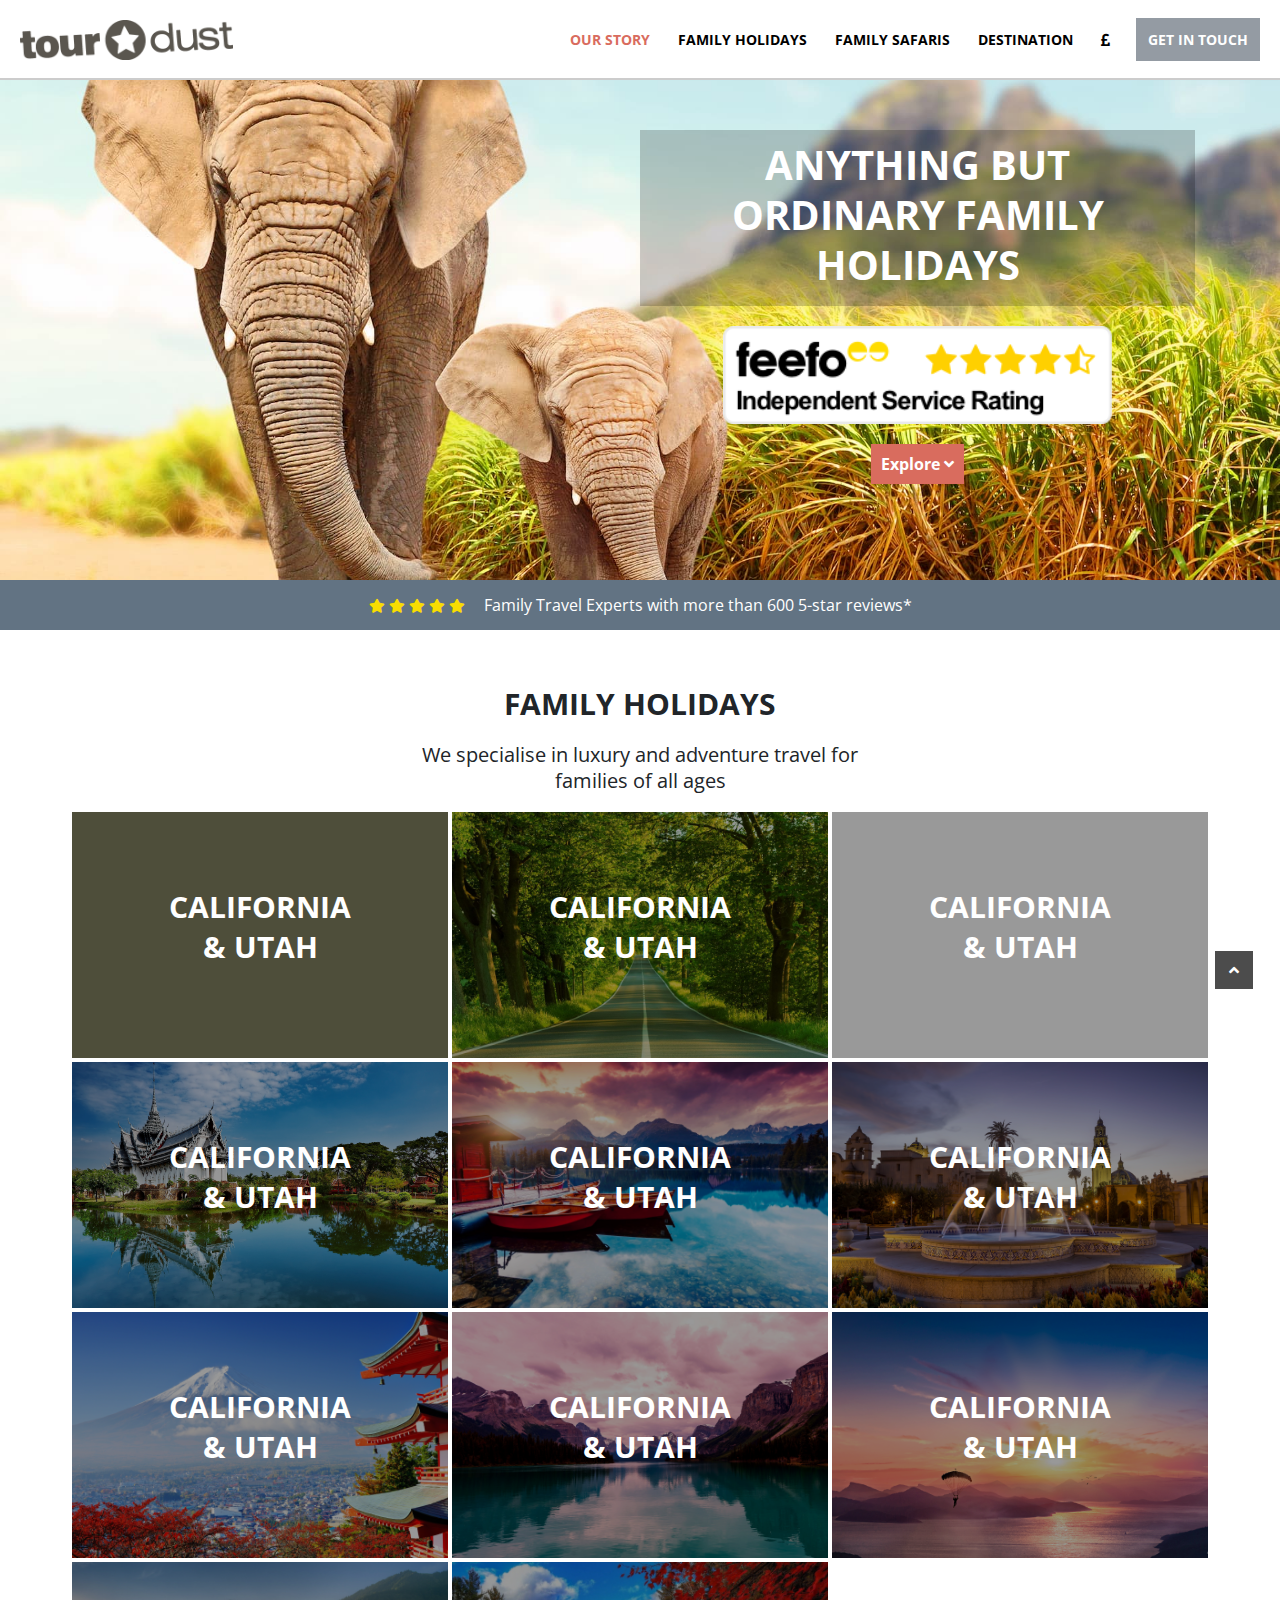
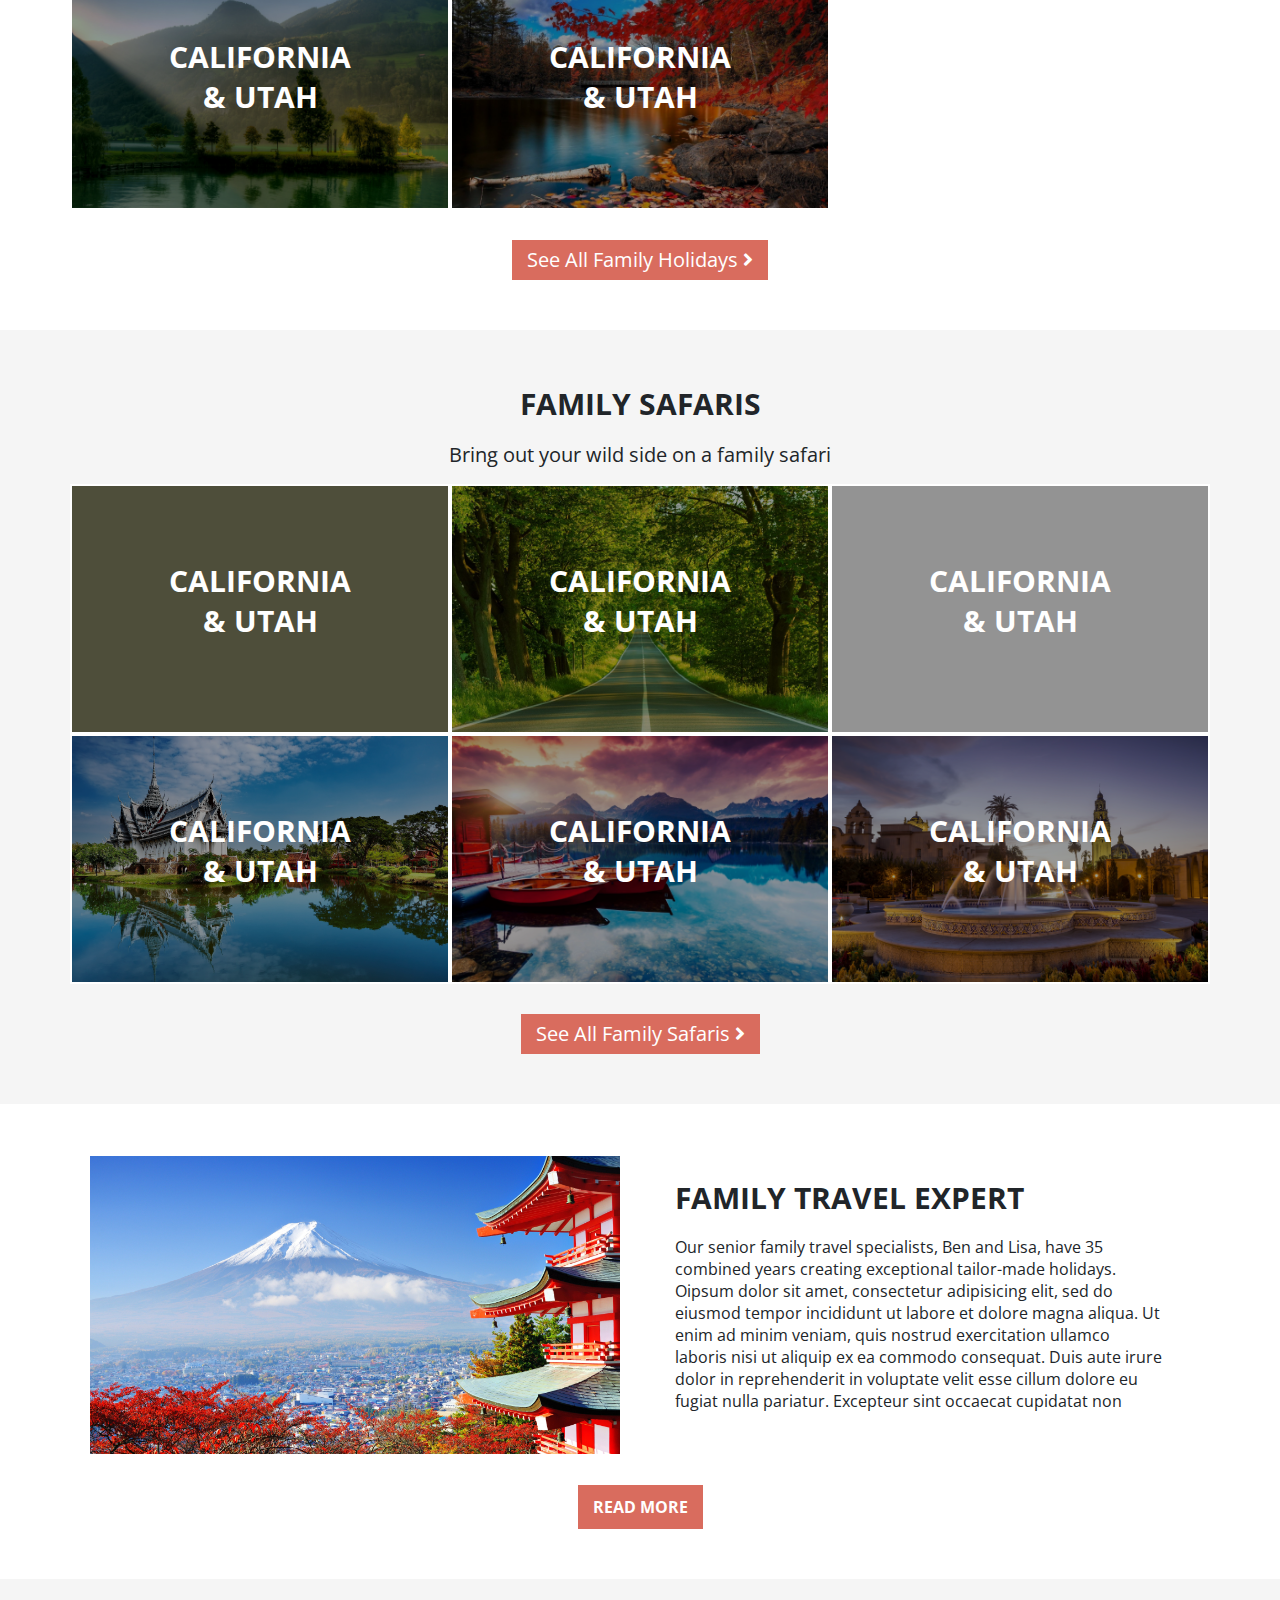
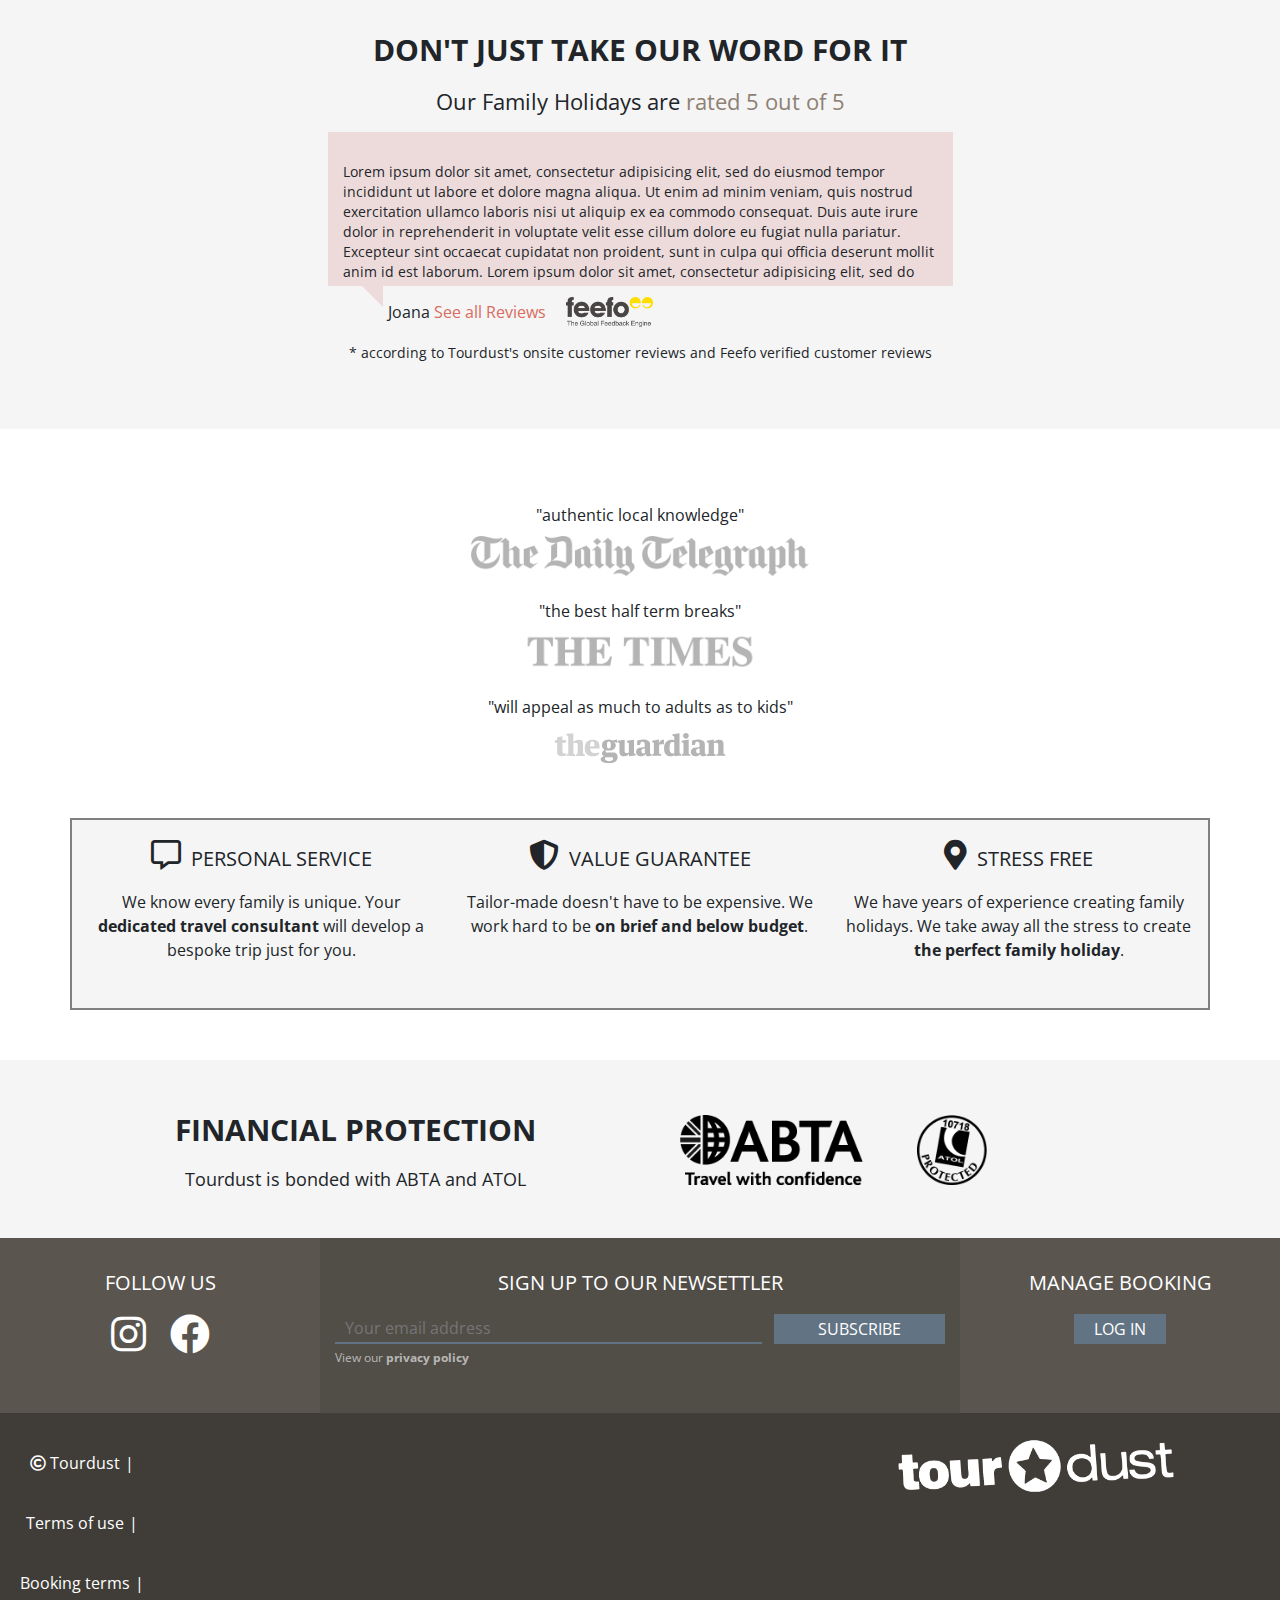
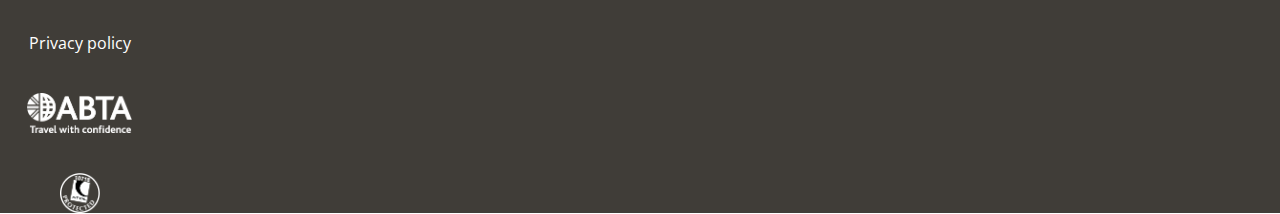
==== commit 7c2a0ae4: "update 14/1/2021 11h02" ====
--- a/index.html
+++ b/index.html
@@ -590,7 +590,7 @@
 				<div class="logo">
 					<a href="index.html"><img src="img/logo-white.png"></a>
 				</div>
-				<div class="menu">
+				<div class="menu menu1">
 					<li>
 						<a href="#" class="title"><i class="far fa-copyright"></i> Tourdust</a><span>|</span>
 					</li>
@@ -610,6 +610,30 @@
 					</li>
 					<li class="link-btn">
 						<a href="#" class="title"><img src="img/atol.png"></a>
+					</li>
+				</div>
+				<div class="menu menu2">
+					<li>
+						<a href="#" class="title"><img src="img/abta.png"></a>
+					</li>
+					<li class="link-btn">
+						<a href="#" class="title"><img src="img/atol.png"></a>
+					</li>
+				</div>
+				<div class="menu menu2">
+					<li>
+						<a href="#" class="title"><i class="far fa-copyright"></i> Tourdust</a>
+					</li>
+					<li>
+						<a href="#" class="title">Terms of use</a>
+						
+					</li>
+					<li>
+						<a href="#" class="title">Booking terms</a>
+						
+					</li>
+					<li>
+						<a href="#" class="title">Privacy policy</a>
 					</li>
 				</div>
 			</div>
--- a/css/style.css
+++ b/css/style.css
@@ -890,7 +890,7 @@
 	background-color: #eddbdb;
 	font-size: 14px;
 	line-height: 20px;
-	height: 150px;
+	height: 154px;
 	overflow-y: scroll;
 }
 .review .comment .detail:before{
@@ -1197,8 +1197,10 @@
 .footer .copyright .menu li{
 	display: inline-block;
 	list-style-type: none;
-	height: 30px;
 	margin-top: 40px;
+	display: flex;
+	justify-content: center;
+	align-items: center;
 }
 .footer .copyright .menu li a{
 	line-height: 20px;
@@ -1238,9 +1240,6 @@
 		justify-content: center;
 		align-items: center;
 	}
-	.footer .copyright .menu li{
-		height: 70px;
-	}
 	.footer .copyright .menu li a{
 		padding: 0 15px;
 	}
@@ -1253,8 +1252,33 @@
 		padding: 0 5px;
 	}
 }
-
-
+.footer .copyright .menu2{
+	display: none;
+}
+@media all and (max-width: 767px){
+	.footer .copyright .menu1{
+		display: none;
+	}
+	.footer .copyright .menu2{
+		display: flex;
+		justify-content: center;
+		align-items: center;
+	}
+	.footer .copyright .menu li{
+		margin-top: 20px;
+		line-height: 40px;
+	}
+	.footer .copyright .menu li a{
+		padding: 0 15px;
+		text-align: center;
+		width: 100%;
+	}
+}
+@media all and (max-width: 575px){
+	.footer .copyright .menu li a{
+		padding: 0 10px;
+	}
+}
 
 /*END FOOTER*/
 
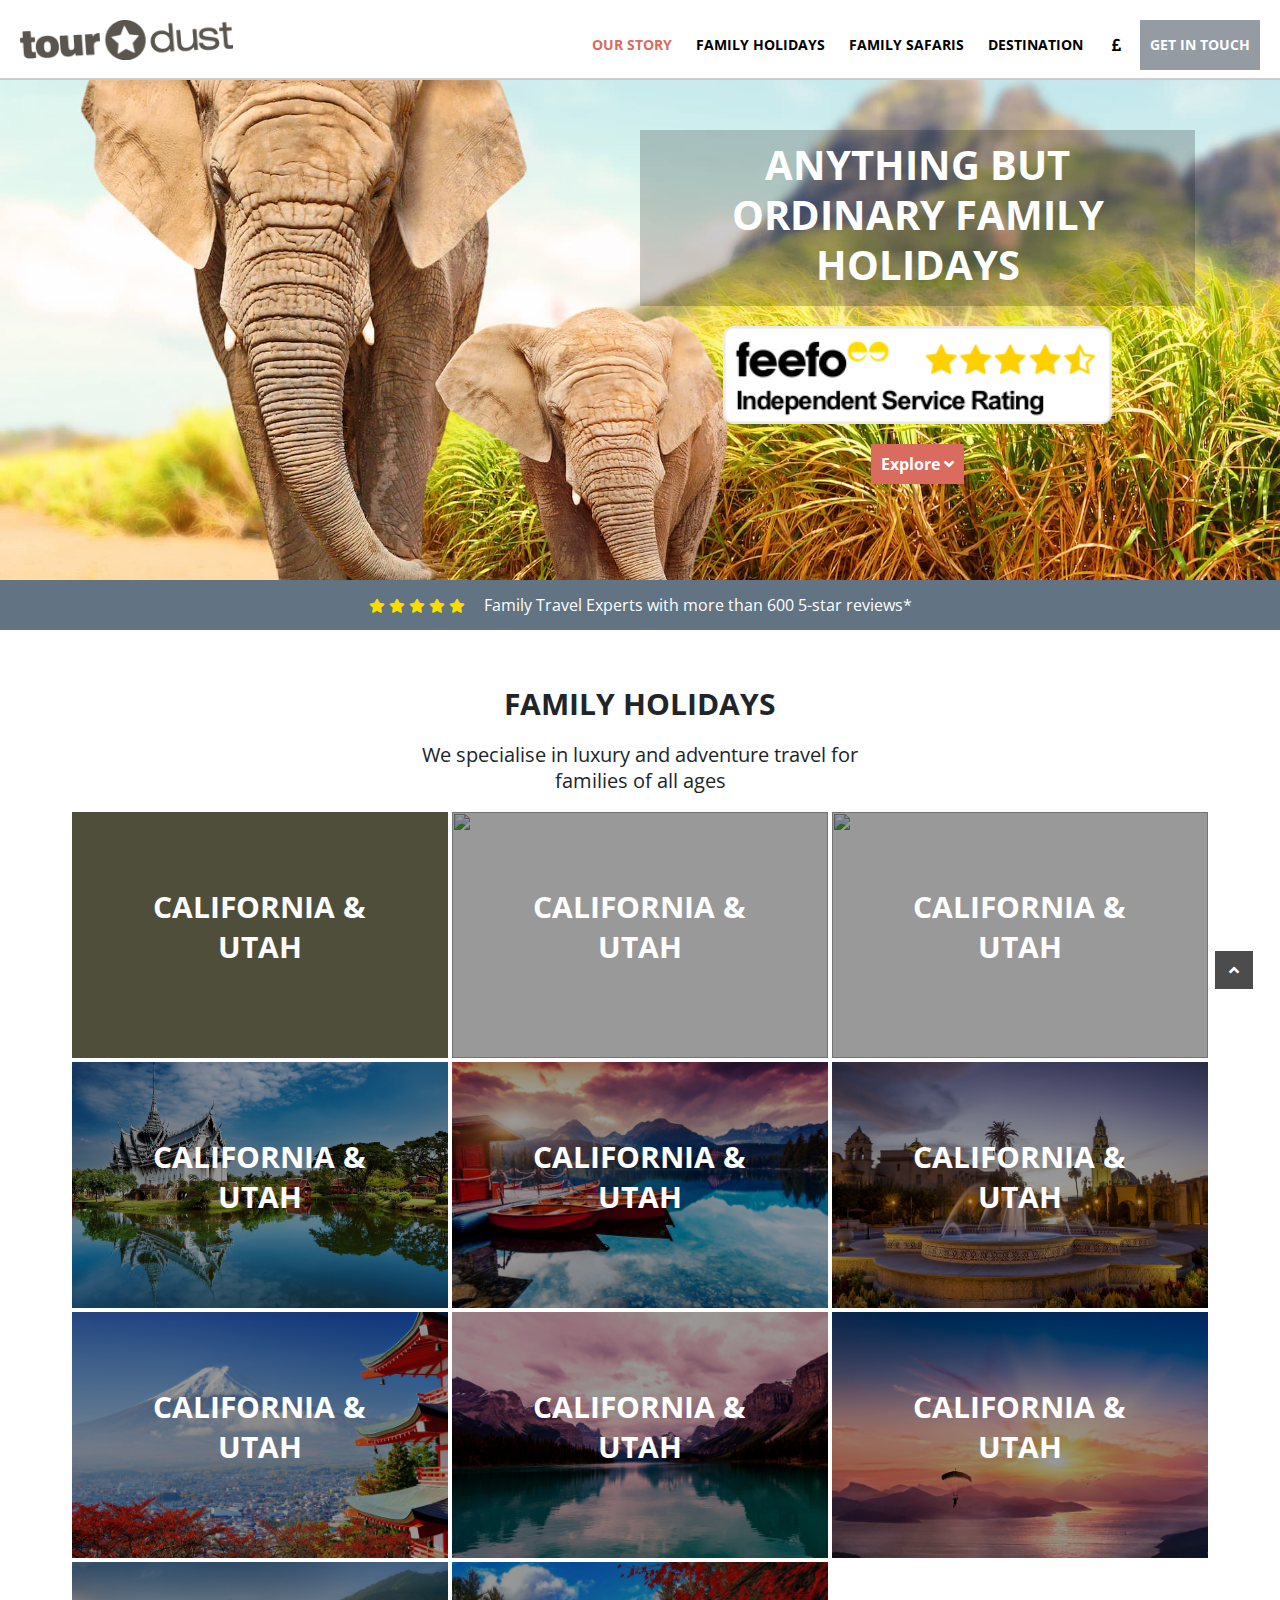
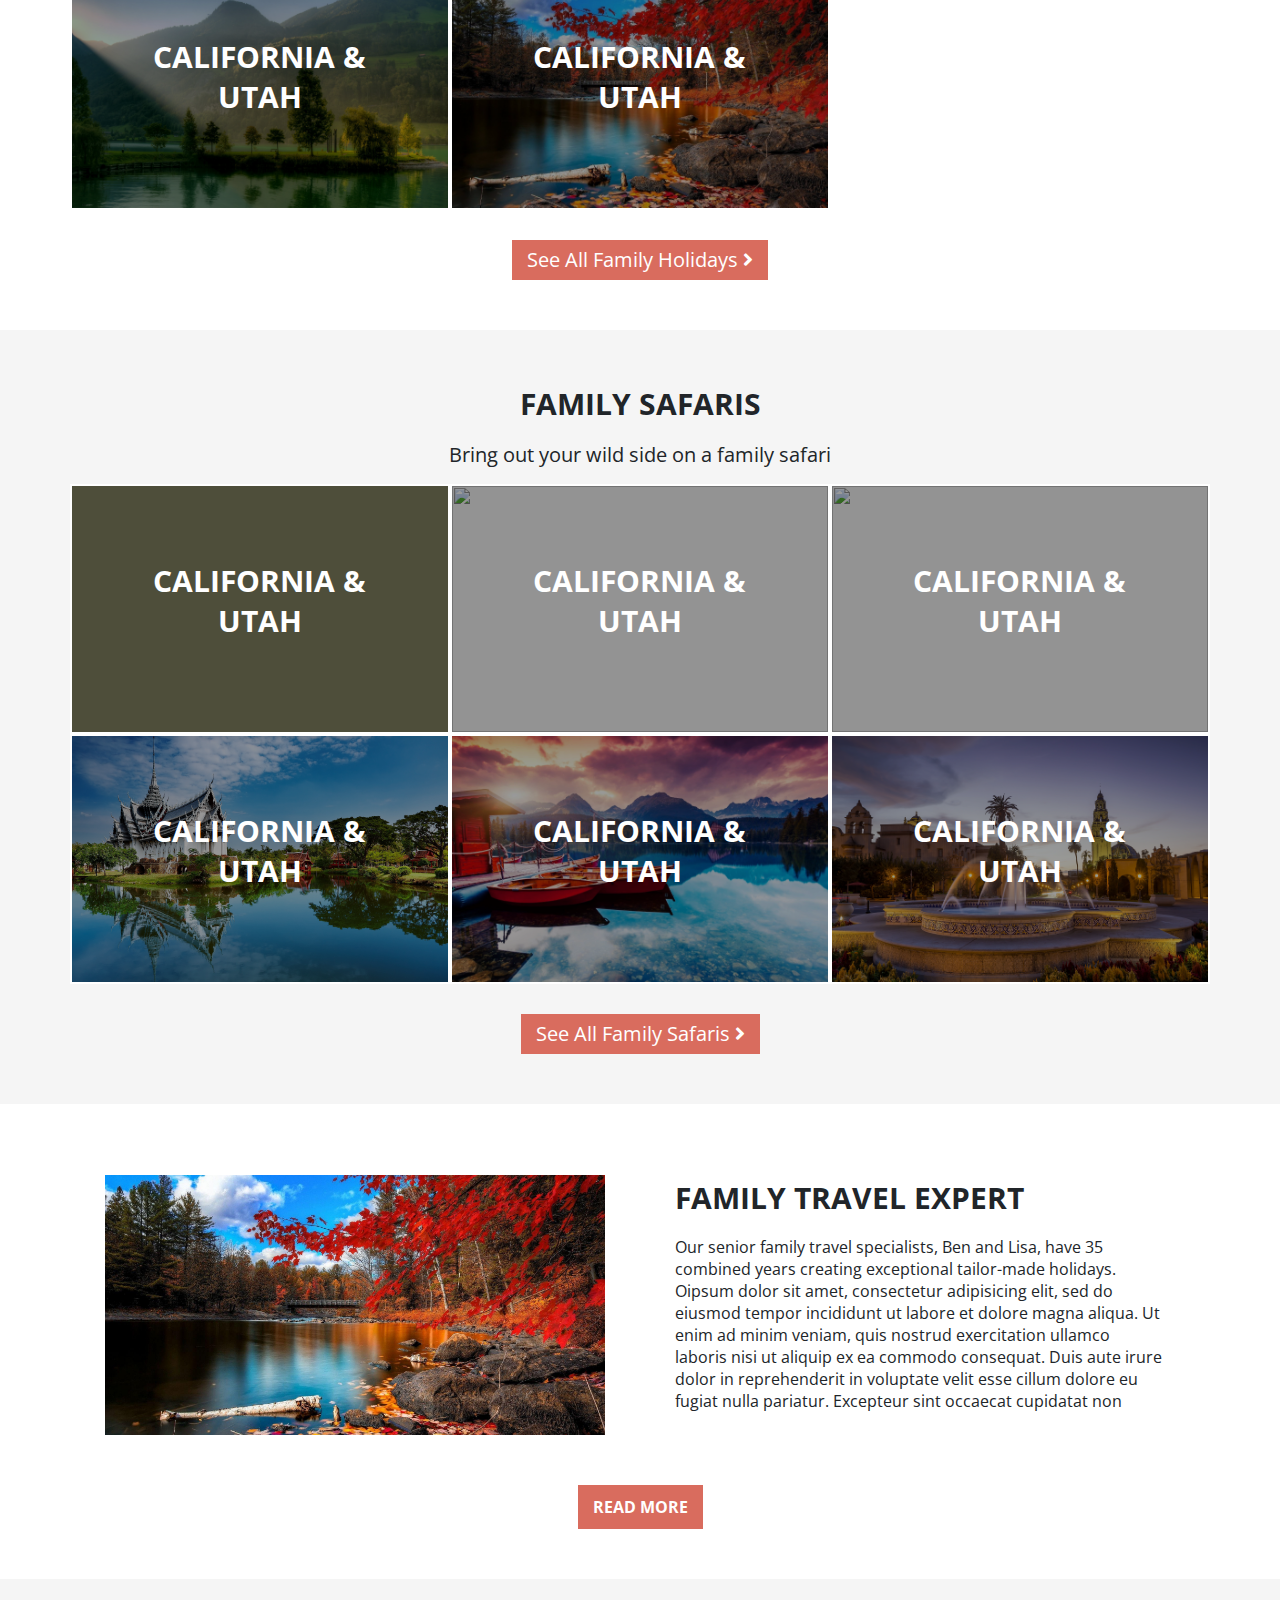
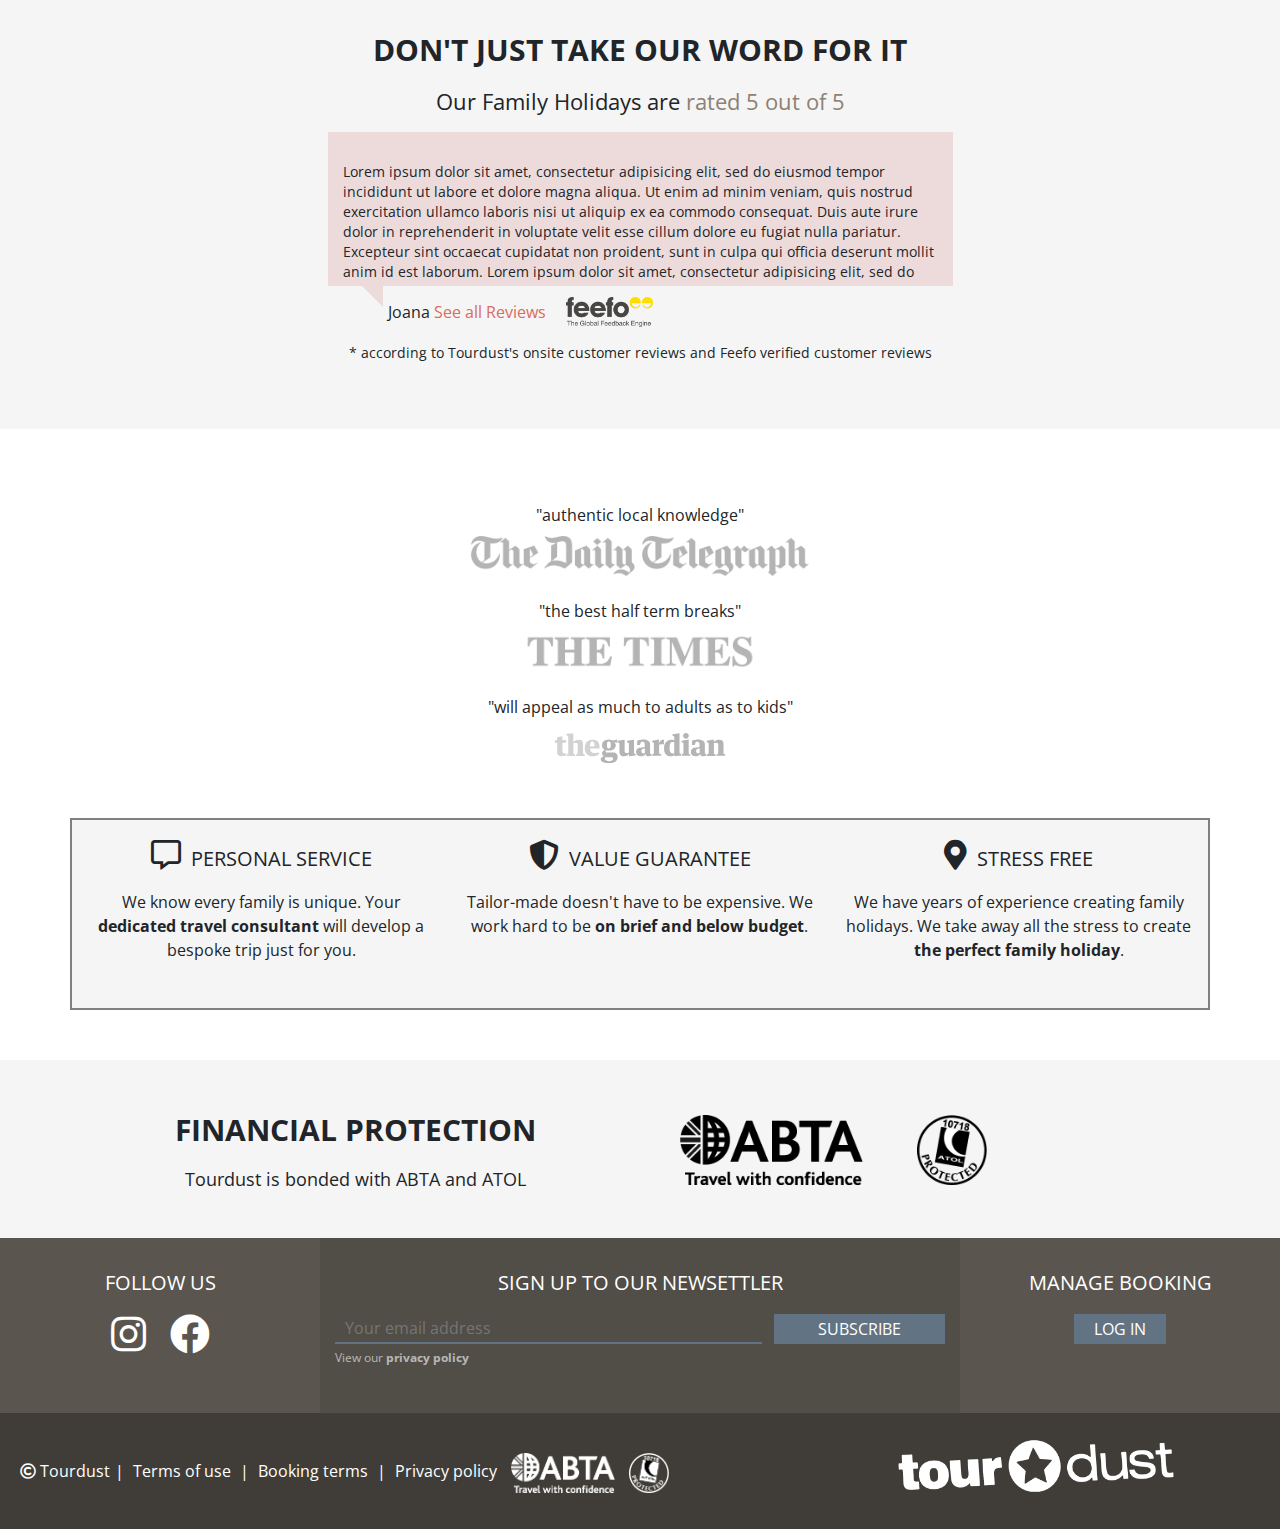
==== commit ef7b25bf: "update 19/1/2021 17h51" ====
--- a/index.html
+++ b/index.html
@@ -32,49 +32,129 @@
 
 	<!-- header -->
 	<div class="container-fluid header-box">
-		<div class="row header-info">
-			<div class="container-fluid">
-				<div class="row" style="position: relative;">
-					<p class="info">
-						<span>
-							<a href="#"><i class="fa fa-phone"></i> 0242 242 0777</a>
-						</span>
-						<span>
-							<a href="#"><i class="fas fa-envelope"></i> info@webhotel.vn</a>
-						</span>
-					</p>
-					<p class="icon">
-						<a href="#"><i class="fab fa-tripadvisor"></i></a>
-						<a href="#"><i class="fab fa-facebook"></i></a>
-						<a href="#"><i class="fab fa-instagram"></i></a>
-						<a href="#"><i class="fab fa-twitter"></i></a>
-					</p>
-				</div>
-			</div>		
-		</div>
 		<div class="row header">
 			<div class="container-fluid">
-				<div class="row forResLogo" style="position: relative;">
+				<div class="row menu-box">
 					<a href="index.html"><img src="img/logo.png"></a>
 					<div class="menu">
-						<li class="current-page">
+						<div class="current-page menu-item">
 							<a href="#" class="title">our story</a>
-						</li>
-						<li>
+						</div>
+						<div class="menu-item">
 							<a href="#" class="title">family holidays</a>
-						</li>
-						<li>
-							<a href="room-rate.html" class="title">family safaris</a>
-						</li>
-						<li>
+							<div class="child-menu">
+								<div class="row">
+									<div class="col-sm-6 col-12 item">
+										<p class="title"><a href="family-holiday.html">family holiday</a></p>
+										<p class="criteria"><a href="#">destination guide</a></p>
+										<p class="criteria"><a href="#">age guide</a></p>
+										<p class="criteria"><a href="#">typical costs</a></p>
+									</div>
+									<div class="col-sm-6 col-12 item">
+										<p class="title"><a href="#">americas</a></p>
+										<p class="criteria"><a href="#">costa rica</a></p>
+										<p class="criteria"><a href="#">peru</a></p>
+										<p class="criteria"><a href="#">usa</a></p>
+										<p class="criteria"><a href="#">usa</a></p>
+									</div>
+									<div class="col-sm-6 col-12 item">
+										<p class="title"><a href="#">africa</a></p>
+										<p class="criteria"><a href="#">botswana</a></p>
+										<p class="criteria"><a href="#">kenya</a></p>
+										<p class="criteria"><a href="#">namibia</a></p>
+										<p class="criteria"><a href="#">nauritius</a></p>
+										<p class="criteria"><a href="#">morocco</a></p>
+										<p class="criteria"><a href="#">south africa</a></p>
+										<p class="criteria"><a href="#">tanzania</a></p>
+									</div>
+									<div class="col-sm-6 col-12 item">
+										<p class="title"><a href="#">asia</a></p>
+										<p class="criteria"><a href="#">maldives</a></p>
+										<p class="criteria"><a href="#">sri lanka</a></p>
+										<p class="criteria"><a href="#">thailand</a></p>
+										<p class="criteria"><a href="#">vietnam</a></p>
+									</div>
+								</div>
+							</div>
+						</div>
+						<div class="menu-item">
+							<a href="#" class="title">family safaris</a>
+							<div class="child-menu">
+								<div class="row">
+									<div class="col-sm-6 col-12 item">
+										<p class="title"><a href="#">family safaris</a></p>
+										<p class="criteria"><a href="#">deestination guide</a></p>
+										<p class="criteria"><a href="#">age guide</a></p>
+										<p class="criteria"><a href="#">typical costs</a></p>
+									</div>
+									<div class="col-sm-6 col-12 item">
+										<p class="title"><a href="#">africa</a></p>
+										<p class="criteria"><a href="#">botswana</a></p>
+										<p class="criteria"><a href="#">kenya</a></p>
+										<p class="criteria"><a href="#">namibia</a></p>
+										<p class="criteria"><a href="#">nauritius</a></p>
+										<p class="criteria"><a href="#">morocco</a></p>
+										<p class="criteria"><a href="#">south africa</a></p>
+										<p class="criteria"><a href="#">tanzania</a></p>
+									</div>
+								</div>
+							</div>
+						</div>
+						<div class="menu-item">
 							<a href="#" class="title">destination</a>
-						</li>
-						<li style="padding-right: 10px;">
+							<div class="child-menu">
+								<div class="row">
+									<div class="col-sm-6 col-12 item">
+										<p class="title"><a href="#">africa</a></p>
+										<p class="criteria"><a href="#">botswana</a></p>
+										<p class="criteria"><a href="#">kenya</a></p>
+										<p class="criteria"><a href="#">namibia</a></p>
+										<p class="criteria"><a href="#">nauritius</a></p>
+										<p class="criteria"><a href="#">morocco</a></p>
+										<p class="criteria"><a href="#">south africa</a></p>
+										<p class="criteria"><a href="#">tanzania</a></p>
+									</div>
+									<div class="col-sm-6 col-12 item">
+										<p class="title"><a href="#">asia</a></p>
+										<p class="criteria"><a href="#">maldives</a></p>
+										<p class="criteria"><a href="#">sri lanka</a></p>
+										<p class="criteria"><a href="#">thailand</a></p>
+										<p class="criteria"><a href="#">vietnam</a></p>
+									</div>
+									<div class="col-sm-6 col-12 item">
+										<p class="title"><a href="#">americas</a></p>
+										<p class="criteria"><a href="#">costa rica</a></p>
+										<p class="criteria"><a href="#">peru</a></p>
+										<p class="criteria"><a href="#">usa</a></p>
+										<p class="criteria"><a href="#">usa</a></p>
+									</div>
+									<div class="col-sm-6 col-12 item">
+										<p class="title"><a href="#">treks</a></p>
+										<p class="criteria"><a href="#">atlas mountain</a></p>
+										<p class="criteria"><a href="#">simien mountain</a></p>
+										<p class="criteria"><a href="#">mount kenya</a></p>
+										<p class="criteria"><a href="#">inca trail</a></p>
+										<p class="criteria"><a href="#">kilimanjaro</a></p>
+									</div>
+								</div>
+							</div>
+						</div>
+						<div class="menu-item">
 							<a href="#" class="title"><i class="fas fa-pound-sign"></i></a>
-						</li>
-						<li class="link-btn">
+							<div class="child-menu">
+								<div class="row">
+									<div class="col-12 item">
+										<p class="select">Select your location for local telephone number & currency</p>
+										<p class="option">US Dollar (<i class="fas fa-dollar-sign"></i>)</p>
+										<p class="option">UK Pound Sterling (<i class="fas fa-pound-sign"></i>)</p>
+										<p class="option">Europe: Euro (<i class="fas fa-euro-sign"></i>)</p>
+									</div>
+								</div>
+							</div>
+						</div>
+						<div class="link-btn">
 							<a href="#" class="title">get in touch</a>
-						</li>
+						</div>
 					</div>
 					<!-- res header button -->
 					<div class="headerBtn">
@@ -121,26 +201,28 @@
 									<p class="criteria"><a href="#">typical costs</a></p>
 								</div>
 								<div class="col-sm-6 col-12 item">
-									<p class="title"><a href="#">family holiday</a></p>
-									<p class="criteria"><a href="#">deestination guide</a></p>
-									<p class="criteria"><a href="#">age guide</a></p>
-									<p class="criteria"><a href="#">typical costs</a></p>
-									<p class="criteria"><a href="#">typical costs</a></p>
-								</div>
-								<div class="col-sm-6 col-12 item">
-									<p class="title"><a href="#">family holiday</a></p>
-									<p class="criteria"><a href="#">deestination guide</a></p>
-									<p class="criteria"><a href="#">age guide</a></p>
-									<p class="criteria"><a href="#">typical costs</a></p>
-									<p class="criteria"><a href="#">typical costs</a></p>
-								</div>
-								<div class="col-sm-6 col-12 item">
-									<p class="title"><a href="#">family holiday</a></p>
-									<p class="criteria"><a href="#">deestination guide</a></p>
-									<p class="criteria"><a href="#">age guide</a></p>
-									<p class="criteria"><a href="#">typical costs</a></p>
-									<p class="criteria"><a href="#">typical costs</a></p>
-									<p class="criteria"><a href="#">typical costs</a></p>
+									<p class="title"><a href="#">americas</a></p>
+									<p class="criteria"><a href="#">costa rica</a></p>
+									<p class="criteria"><a href="#">peru</a></p>
+									<p class="criteria"><a href="#">usa</a></p>
+									<p class="criteria"><a href="#">usa</a></p>
+								</div>
+								<div class="col-sm-6 col-12 item">
+									<p class="title"><a href="#">africa</a></p>
+									<p class="criteria"><a href="#">botswana</a></p>
+									<p class="criteria"><a href="#">kenya</a></p>
+									<p class="criteria"><a href="#">namibia</a></p>
+									<p class="criteria"><a href="#">nauritius</a></p>
+									<p class="criteria"><a href="#">morocco</a></p>
+									<p class="criteria"><a href="#">south africa</a></p>
+									<p class="criteria"><a href="#">tanzania</a></p>
+								</div>
+								<div class="col-sm-6 col-12 item">
+									<p class="title"><a href="#">asia</a></p>
+									<p class="criteria"><a href="#">maldives</a></p>
+									<p class="criteria"><a href="#">sri lanka</a></p>
+									<p class="criteria"><a href="#">thailand</a></p>
+									<p class="criteria"><a href="#">vietnam</a></p>
 								</div>
 							</div>
 						</div>
@@ -152,32 +234,20 @@
 						<div class="col-12 child-menu">
 							<div class="row">
 								<div class="col-sm-6 col-12 item">
-									<p class="title"><a href="#">family holiday</a></p>
+									<p class="title"><a href="#">family safaris</a></p>
 									<p class="criteria"><a href="#">deestination guide</a></p>
 									<p class="criteria"><a href="#">age guide</a></p>
 									<p class="criteria"><a href="#">typical costs</a></p>
 								</div>
 								<div class="col-sm-6 col-12 item">
-									<p class="title"><a href="#">family holiday</a></p>
-									<p class="criteria"><a href="#">deestination guide</a></p>
-									<p class="criteria"><a href="#">age guide</a></p>
-									<p class="criteria"><a href="#">typical costs</a></p>
-									<p class="criteria"><a href="#">typical costs</a></p>
-								</div>
-								<div class="col-sm-6 col-12 item">
-									<p class="title"><a href="#">family holiday</a></p>
-									<p class="criteria"><a href="#">deestination guide</a></p>
-									<p class="criteria"><a href="#">age guide</a></p>
-									<p class="criteria"><a href="#">typical costs</a></p>
-									<p class="criteria"><a href="#">typical costs</a></p>
-								</div>
-								<div class="col-sm-6 col-12 item">
-									<p class="title"><a href="#">family holiday</a></p>
-									<p class="criteria"><a href="#">deestination guide</a></p>
-									<p class="criteria"><a href="#">age guide</a></p>
-									<p class="criteria"><a href="#">typical costs</a></p>
-									<p class="criteria"><a href="#">typical costs</a></p>
-									<p class="criteria"><a href="#">typical costs</a></p>
+									<p class="title"><a href="#">africa</a></p>
+									<p class="criteria"><a href="#">botswana</a></p>
+									<p class="criteria"><a href="#">kenya</a></p>
+									<p class="criteria"><a href="#">namibia</a></p>
+									<p class="criteria"><a href="#">nauritius</a></p>
+									<p class="criteria"><a href="#">morocco</a></p>
+									<p class="criteria"><a href="#">south africa</a></p>
+									<p class="criteria"><a href="#">tanzania</a></p>
 								</div>
 							</div>
 						</div>
@@ -189,32 +259,36 @@
 						<div class="col-12 child-menu">
 							<div class="row">
 								<div class="col-sm-6 col-12 item">
-									<p class="title"><a href="#">family holiday</a></p>
-									<p class="criteria"><a href="#">deestination guide</a></p>
-									<p class="criteria"><a href="#">age guide</a></p>
-									<p class="criteria"><a href="#">typical costs</a></p>
-								</div>
-								<div class="col-sm-6 col-12 item">
-									<p class="title"><a href="#">family holiday</a></p>
-									<p class="criteria"><a href="#">deestination guide</a></p>
-									<p class="criteria"><a href="#">age guide</a></p>
-									<p class="criteria"><a href="#">typical costs</a></p>
-									<p class="criteria"><a href="#">typical costs</a></p>
-								</div>
-								<div class="col-sm-6 col-12 item">
-									<p class="title"><a href="#">family holiday</a></p>
-									<p class="criteria"><a href="#">deestination guide</a></p>
-									<p class="criteria"><a href="#">age guide</a></p>
-									<p class="criteria"><a href="#">typical costs</a></p>
-									<p class="criteria"><a href="#">typical costs</a></p>
-								</div>
-								<div class="col-sm-6 col-12 item">
-									<p class="title"><a href="#">family holiday</a></p>
-									<p class="criteria"><a href="#">deestination guide</a></p>
-									<p class="criteria"><a href="#">age guide</a></p>
-									<p class="criteria"><a href="#">typical costs</a></p>
-									<p class="criteria"><a href="#">typical costs</a></p>
-									<p class="criteria"><a href="#">typical costs</a></p>
+									<p class="title"><a href="#">africa</a></p>
+									<p class="criteria"><a href="#">botswana</a></p>
+									<p class="criteria"><a href="#">kenya</a></p>
+									<p class="criteria"><a href="#">namibia</a></p>
+									<p class="criteria"><a href="#">nauritius</a></p>
+									<p class="criteria"><a href="#">morocco</a></p>
+									<p class="criteria"><a href="#">south africa</a></p>
+									<p class="criteria"><a href="#">tanzania</a></p>
+								</div>
+								<div class="col-sm-6 col-12 item">
+									<p class="title"><a href="#">asia</a></p>
+									<p class="criteria"><a href="#">maldives</a></p>
+									<p class="criteria"><a href="#">sri lanka</a></p>
+									<p class="criteria"><a href="#">thailand</a></p>
+									<p class="criteria"><a href="#">vietnam</a></p>
+								</div>
+								<div class="col-sm-6 col-12 item">
+									<p class="title"><a href="#">americas</a></p>
+									<p class="criteria"><a href="#">costa rica</a></p>
+									<p class="criteria"><a href="#">peru</a></p>
+									<p class="criteria"><a href="#">usa</a></p>
+									<p class="criteria"><a href="#">usa</a></p>
+								</div>
+								<div class="col-sm-6 col-12 item">
+									<p class="title"><a href="#">treks</a></p>
+									<p class="criteria"><a href="#">atlas mountain</a></p>
+									<p class="criteria"><a href="#">simien mountain</a></p>
+									<p class="criteria"><a href="#">mount kenya</a></p>
+									<p class="criteria"><a href="#">inca trail</a></p>
+									<p class="criteria"><a href="#">kilimanjaro</a></p>
 								</div>
 							</div>
 						</div>
@@ -244,29 +318,32 @@
 	<!-- end resHeader -->
 
 	<!-- banner -->
-	<div class="container-fluid banner" style="background-image: url(img/banner.jpg);">
-		<div class="container banner1">
+	<div class="container-fluid banner-box">
+		<div class="banner-bg">
+			<img src="img/banner.jpg">
+		</div>
+		<div class="container banner1 banner">
 			<div class="words">
 				<p>anything but ordinary family holidays</p>
 			</div>
-			<div style="clear: both;"></div>
+			<div class="clearBoth"></div>
 			<div class="image">
 				<img src="img/feefo.png">
 			</div>
-			<div style="clear: both;"></div>
+			<div class="clearBoth"></div>
 			<form action="#holiday">
 				<button type="submit">Explore <i class="fa fa-angle-down"></i></button>
 			</form>
 		</div>
-		<div class="container-fluid banner2">
+		<div class="container-fluid banner2 banner">
 			<div class="words">
 				<p>anything but ordinary family holidays</p>
 			</div>
-			<div style="clear: both;"></div>
+			<div class="clearBoth"></div>
 			<div class="image">
 				<img src="img/feefo.png">
 			</div>
-			<div style="clear: both;"></div>
+			<div class="clearBoth"></div>
 			<form action="#holiday">
 				<button type="submit">Explore <i class="fa fa-angle-down"></i></button>
 			</form>
@@ -292,38 +369,70 @@
 			<p class="title">family holidays</p>
 			<p class="description">We specialise in luxury and adventure travel for families of all ages</p>
 			<div class="row list">
-				<div class="col-4 item" style="background-color: #828362;" onclick="location.href='#'">
-					<p class="destination">california & utah</p>
-				</div>
-				<div class="col-4 item" style="background-image: url(img/scene1.jpg);" onclick="location.href='#'">
-					<p class="destination">california & utah</p>
-				</div>
-				<div class="col-4 item" style="background-image: url(img/scene2.jpg);" onclick="location.href='#'">
-					<p class="destination">california & utah</p>
-				</div>
-				<div class="col-4 item" style="background-image: url(img/scene3.jpg);" onclick="location.href='#'">
-					<p class="destination">california & utah</p>
-				</div>
-				<div class="col-4 item" style="background-image: url(img/scene4.jpg);" onclick="location.href='#'">
-					<p class="destination">california & utah</p>
-				</div>
-				<div class="col-4 item" style="background-image: url(img/scene5.jpg);" onclick="location.href='#'">
-					<p class="destination">california & utah</p>
-				</div>
-				<div class="col-4 item" style="background-image: url(img/scene6.jpg);" onclick="location.href='#'">
-					<p class="destination">california & utah</p>
-				</div>
-				<div class="col-4 item" style="background-image: url(img/scene7.jpg);" onclick="location.href='#'">
-					<p class="destination">california & utah</p>
-				</div>
-				<div class="col-4 item" style="background-image: url(img/scene8.jpg);" onclick="location.href='#'">
-					<p class="destination">california & utah</p>
-				</div>
-				<div class="col-4 item" style="background-image: url(img/scene9.jpg);" onclick="location.href='#'">
-					<p class="destination">california & utah</p>
-				</div>
-				<div class="col-4 item" style="background-image: url(img/scene10.jpg);" onclick="location.href='#'">
-					<p class="destination">california & utah</p>
+				<div class="col-4 item" onclick="location.href='#'">
+					<div class="destination">
+						<p>california & utah</p>
+					</div>
+				</div>
+				<div class="col-4 item" onclick="location.href='#'">
+					<img src="img/scene2.jpg">
+					<div class="destination">
+						<p>california & utah</p>
+					</div>
+				</div>
+				<div class="col-4 item" onclick="location.href='#'">
+					<img src="img/scene2.jpg">
+					<div class="destination">
+						<p>california & utah</p>
+					</div>
+				</div>
+				<div class="col-4 item" onclick="location.href='#'">
+					<img src="img/scene3.jpg">
+					<div class="destination">
+						<p>california & utah</p>
+					</div>
+				</div>
+				<div class="col-4 item" onclick="location.href='#'">
+					<img src="img/scene4.jpg">
+					<div class="destination">
+						<p>california & utah</p>
+					</div>
+				</div>
+				<div class="col-4 item" onclick="location.href='#'">
+					<img src="img/scene5.jpg">
+					<div class="destination">
+						<p>california & utah</p>
+					</div>
+				</div>
+				<div class="col-4 item" onclick="location.href='#'">
+					<img src="img/scene6.jpg">
+					<div class="destination">
+						<p>california & utah</p>
+					</div>
+				</div>
+				<div class="col-4 item" onclick="location.href='#'">
+					<img src="img/scene7.jpg">
+					<div class="destination">
+						<p>california & utah</p>
+					</div>
+				</div>
+				<div class="col-4 item" onclick="location.href='#'">
+					<img src="img/scene8.jpg">
+					<div class="destination">
+						<p>california & utah</p>
+					</div>
+				</div>
+				<div class="col-4 item" onclick="location.href='#'">
+					<img src="img/scene9.jpg">
+					<div class="destination">
+						<p>california & utah</p>
+					</div>
+				</div>
+				<div class="col-4 item" onclick="location.href='#'">
+					<img src="img/scene10.jpg">
+					<div class="destination">
+						<p>california & utah</p>
+					</div>
 				</div>
 			</div>
 			<div class="more">
@@ -332,72 +441,121 @@
 		</div>
 	</div>
 	<div class="container-fluid holiday holiday2">
-				<p class="title">family holidays</p>
-				<p class="description">We specialise in luxury and adventure travel for families of all ages</p>
-				<div class="row list">
-					<!-- <div class="col-4 item" style="background-color: #828362;" onclick="location.href='#'">
-						<p class="destination">california & utah</p>
-					</div> -->
-					<div class="col-4 item" style="background-image: url(img/scene1.jpg);" onclick="location.href='#'">
-						<p class="destination">california & utah</p>
-					</div>
-					<div class="col-4 item" style="background-image: url(img/scene2.jpg);" onclick="location.href='#'">
-						<p class="destination">california & utah</p>
-					</div>
-					<div class="col-4 item" style="background-image: url(img/scene3.jpg);" onclick="location.href='#'">
-						<p class="destination">california & utah</p>
-					</div>
-					<div class="col-4 item" style="background-image: url(img/scene4.jpg);" onclick="location.href='#'">
-						<p class="destination">california & utah</p>
-					</div>
-					<div class="col-4 item" style="background-image: url(img/scene5.jpg);" onclick="location.href='#'">
-						<p class="destination">california & utah</p>
-					</div>
-					<div class="col-4 item" style="background-image: url(img/scene6.jpg);" onclick="location.href='#'">
-						<p class="destination">california & utah</p>
-					</div>
-					<div class="col-4 item" style="background-image: url(img/scene7.jpg);" onclick="location.href='#'">
-						<p class="destination">california & utah</p>
-					</div>
-					<div class="col-4 item" style="background-image: url(img/scene8.jpg);" onclick="location.href='#'">
-						<p class="destination">california & utah</p>
-					</div>
-					<div class="col-4 item" style="background-image: url(img/scene9.jpg);" onclick="location.href='#'">
-						<p class="destination">california & utah</p>
-					</div>
-					<div class="col-4 item" style="background-image: url(img/scene10.jpg);" onclick="location.href='#'">
-						<p class="destination">california & utah</p>
-					</div>
-				</div>
-				<div class="more">
-					<button onclick="location.href='#'">see all family holidays <i class="fa fa-angle-right"></i></button>
-				</div>
+			<p class="title">family holidays</p>
+			<p class="description">We specialise in luxury and adventure travel for families of all ages</p>
+			<div class="row list">
+				<!-- <div class="col-4 item" onclick="location.href='#'">
+					<div class="destination">
+						<p>california & utah</p>
+					</div>
+				</div> -->
+				<div class="col-4 item" onclick="location.href='#'">
+					<img src="img/scene2.jpg">
+					<div class="destination">
+						<p>california & utah</p>
+					</div>
+				</div>
+				<div class="col-4 item" onclick="location.href='#'">
+					<img src="img/scene2.jpg">
+					<div class="destination">
+						<p>california & utah</p>
+					</div>
+				</div>
+				<div class="col-4 item" onclick="location.href='#'">
+					<img src="img/scene3.jpg">
+					<div class="destination">
+						<p>california & utah</p>
+					</div>
+				</div>
+				<div class="col-4 item" onclick="location.href='#'">
+					<img src="img/scene4.jpg">
+					<div class="destination">
+						<p>california & utah</p>
+					</div>
+				</div>
+				<div class="col-4 item" onclick="location.href='#'">
+					<img src="img/scene5.jpg">
+					<div class="destination">
+						<p>california & utah</p>
+					</div>
+				</div>
+				<div class="col-4 item" onclick="location.href='#'">
+					<img src="img/scene6.jpg">
+					<div class="destination">
+						<p>california & utah</p>
+					</div>
+				</div>
+				<div class="col-4 item" onclick="location.href='#'">
+					<img src="img/scene7.jpg">
+					<div class="destination">
+						<p>california & utah</p>
+					</div>
+				</div>
+				<div class="col-4 item" onclick="location.href='#'">
+					<img src="img/scene8.jpg">
+					<div class="destination">
+						<p>california & utah</p>
+					</div>
+				</div>
+				<div class="col-4 item" onclick="location.href='#'">
+					<img src="img/scene9.jpg">
+					<div class="destination">
+						<p>california & utah</p>
+					</div>
+				</div>
+				<div class="col-4 item" onclick="location.href='#'">
+					<img src="img/scene10.jpg">
+					<div class="destination">
+						<p>california & utah</p>
+					</div>
+				</div>
+			</div>
+			<div class="more">
+				<button onclick="location.href='#'">see all family holidays <i class="fa fa-angle-right"></i></button>
+			</div>
 	</div>
 	<!-- holiday -->
-
+	
 	<!-- safari -->
-	<div class="container-fluid holiday safari holiday1">
+	<div class="container-fluid holiday holiday1 safari">
 		<div class="container">
-			<p class="title">FAMILY SAFARIS</p>
+			<p class="title">family safaris</p>
 			<p class="description">Bring out your wild side on a family safari</p>
 			<div class="row list">
-				<div class="col-4 item" style="background-color: #828362;" onclick="location.href='#'">
-					<p class="destination">california & utah</p>
-				</div>
-				<div class="col-4 item" style="background-image: url(img/scene1.jpg);" onclick="location.href='#'">
-					<p class="destination">california & utah</p>
-				</div>
-				<div class="col-4 item" style="background-image: url(img/scene2.jpg);" onclick="location.href='#'">
-					<p class="destination">california & utah</p>
-				</div>
-				<div class="col-4 item" style="background-image: url(img/scene3.jpg);" onclick="location.href='#'">
-					<p class="destination">california & utah</p>
-				</div>
-				<div class="col-4 item" style="background-image: url(img/scene4.jpg);" onclick="location.href='#'">
-					<p class="destination">california & utah</p>
-				</div>
-				<div class="col-4 item" style="background-image: url(img/scene5.jpg);" onclick="location.href='#'">
-					<p class="destination">california & utah</p>
+				<div class="col-4 item" onclick="location.href='#'">
+					<div class="destination">
+						<p>california & utah</p>
+					</div>
+				</div>
+				<div class="col-4 item" onclick="location.href='#'">
+					<img src="img/scene2.jpg">
+					<div class="destination">
+						<p>california & utah</p>
+					</div>
+				</div>
+				<div class="col-4 item" onclick="location.href='#'">
+					<img src="img/scene2.jpg">
+					<div class="destination">
+						<p>california & utah</p>
+					</div>
+				</div>
+				<div class="col-4 item" onclick="location.href='#'">
+					<img src="img/scene3.jpg">
+					<div class="destination">
+						<p>california & utah</p>
+					</div>
+				</div>
+				<div class="col-4 item" onclick="location.href='#'">
+					<img src="img/scene4.jpg">
+					<div class="destination">
+						<p>california & utah</p>
+					</div>
+				</div>
+				<div class="col-4 item" onclick="location.href='#'">
+					<img src="img/scene5.jpg">
+					<div class="destination">
+						<p>california & utah</p>
+					</div>
 				</div>
 			</div>
 			<div class="more">
@@ -405,32 +563,49 @@
 			</div>
 		</div>
 	</div>
-	<div class="container-fluid holiday safari holiday2">
-				<p class="title">FAMILY SAFARIS</p>
-				<p class="description">Bring out your wild side on a family safari</p>
-				<div class="row list">
-					<!-- <div class="col-4 item" style="background-color: #828362;" onclick="location.href='#'">
-						<p class="destination">california & utah</p>
-					</div> -->
-					<div class="col-4 item" style="background-image: url(img/scene1.jpg);" onclick="location.href='#'">
-						<p class="destination">california & utah</p>
-					</div>
-					<div class="col-4 item" style="background-image: url(img/scene2.jpg);" onclick="location.href='#'">
-						<p class="destination">california & utah</p>
-					</div>
-					<div class="col-4 item" style="background-image: url(img/scene3.jpg);" onclick="location.href='#'">
-						<p class="destination">california & utah</p>
-					</div>
-					<div class="col-4 item" style="background-image: url(img/scene4.jpg);" onclick="location.href='#'">
-						<p class="destination">california & utah</p>
-					</div>
-					<div class="col-4 item" style="background-image: url(img/scene5.jpg);" onclick="location.href='#'">
-						<p class="destination">california & utah</p>
-					</div>
-				</div>
-				<div class="more">
-					<button onclick="location.href='#'">see all family safaris <i class="fa fa-angle-right"></i></button>
-				</div>
+	<div class="container-fluid holiday holiday2 safari">
+			<p class="title">family safaris</p>
+			<p class="description">Bring out your wild side on a family safari</p>
+			<div class="row list">
+				<!-- <div class="col-4 item" onclick="location.href='#'">
+					<div class="destination">
+						<p>california & utah</p>
+					</div>
+				</div> -->
+				<div class="col-4 item" onclick="location.href='#'">
+					<img src="img/scene6.jpg">
+					<div class="destination">
+						<p>california & utah</p>
+					</div>
+				</div>
+				<div class="col-4 item" onclick="location.href='#'">
+					<img src="img/scene7.jpg">
+					<div class="destination">
+						<p>california & utah</p>
+					</div>
+				</div>
+				<div class="col-4 item" onclick="location.href='#'">
+					<img src="img/scene8.jpg">
+					<div class="destination">
+						<p>california & utah</p>
+					</div>
+				</div>
+				<div class="col-4 item" onclick="location.href='#'">
+					<img src="img/scene9.jpg">
+					<div class="destination">
+						<p>california & utah</p>
+					</div>
+				</div>
+				<div class="col-4 item" onclick="location.href='#'">
+					<img src="img/scene10.jpg">
+					<div class="destination">
+						<p>california & utah</p>
+					</div>
+				</div>
+			</div>
+			<div class="more">
+				<button onclick="location.href='#'">see all family holidays <i class="fa fa-angle-right"></i></button>
+			</div>
 	</div>
 	<!-- safari -->
 
@@ -439,7 +614,9 @@
 		<div class="row">
 			<div class="container">
 				<div class="row">
-					<div class="col-lg-6 col-md-12 image" style="background-image: url(img/scene6.jpg);"></div>
+					<div class="col-lg-6 col-md-12 image">
+						<img src="img/scene10.jpg">
+					</div>
 					<div class="col-lg-6 col-md-12 words">
 						<p class="title">family travel expert</p>
 						<p class="description">Our senior family travel specialists, Ben and Lisa, have 35 combined years creating exceptional tailor-made holidays. Oipsum dolor sit amet, consectetur adipisicing elit, sed do eiusmod
@@ -485,7 +662,7 @@
 		<div class="guest">
 			<p class="minor">Joana <span>See all Reviews</span></p>
 			<img src="img/feefo-review.png">
-			<div style="clear: both;"></div>
+			<div class="clearBoth"></div>
 			<p class="major">* according to Tourdust's onsite customer reviews and Feefo verified customer reviews</p>
 		</div>
 	</div>
@@ -572,7 +749,7 @@
 						<form>
 							<input type="email" name="" placeholder="Your email address" id="email">
 							<input type="submit" name="" value="subscribe" id="subscribe">
-							<div style="clear: both;"></div>
+							<div class="clearBoth"></div>
 						</form>
 						<p class="policy">View our <span><a href="#">privacy policy</a></span></p>
 					</div>
--- a/css/style.css
+++ b/css/style.css
@@ -1,6 +1,8 @@
 *{
 	font-family: 'Open Sans', sans-serif;
-}
+	/*outline: 1px solid red;*/
+}
+
 body{
 	background-color: white;
 	border-bottom: 1px solid transparent !important;
@@ -75,60 +77,13 @@
 	position: relative;
 	z-index: 10;
 }
-.header-box .header-info{
-	height: 30px;
-	background-color: black;
-	display: none;
-}
-.header-box .header-info p{
-	line-height: 30px;
-}
-.header-box .header-info .info{
-	position: absolute;
-	left: 20px;
-}
-.header-box .header-info .info span{
-	margin-right: 15px;
-}
-.header-box .header-info .info span a{
-	font-size: 14px;
-	color: #aaa;
-	text-decoration: none;
-}
-.header-box .header-info .info span a:hover{
-	color: white;
-	cursor: pointer;
-}
-.header-box .header-info .icon{
-	position: absolute;
-	right: 20px;
-}
-.header-box .header-info .icon a{
-	font-size: 16px;
-	color: #aaa;
-	margin-left: 15px;
-}
-.header-box .header-info .icon a:hover{
-	color: white;
-}
-.fixed-header{
-	position: fixed;
-	border-bottom: 2px solid green;
-	width: 100%;
-	z-index: 10;
-	animation-timing-function: linear;
-	animation-fill-mode: forwards;
-	animation-name: HEADER-DOWN;
-	animation-duration: 0.5s;
-	top: 0;
-}
 .header-box .header{
 	height: 80px;
 	background-color: white;
 	position: fixed;
 	border-bottom: 2px solid #ccc;
 	width: 100%;
-	z-index: 10;
+	z-index: 21;
 	top: 0;
 }
 .header-box .header img{
@@ -159,42 +114,130 @@
 		transform: scale(0.6);
 	}
 }
+.header-box .header .menu-box{
+	position: relative;
+}
 .header-box .header .menu{
 	position: absolute;
 	right: 20px;
 	top: 20px;
 	height: 40px;
 }
-.header-box .header .menu li{
+.header-box .header .menu .menu-item{
 	list-style-type: none;
 	display: inline-block;
 	position: relative;
-}
-.header-box .header .menu li .title{
+	padding: 5px 0;
+	position: relative;
+	cursor: pointer;
+}
+.header-box .header .menu .menu-item:nth-child(5){
+	padding: 5px;
+}
+.header-box .header .menu .menu-item .title{
 	line-height: 40px;
 	font-size: 14px;
 	text-decoration: none;
-	border: 2px solid transparent;
 	color: black;
-	padding: 10px 10px;
-	text-transform: uppercase;
-	font-weight: bold;
+	padding: 0 10px;
+	text-transform: uppercase;
+	font-weight: bold;
+}
+.header-box .header .menu .menu-item:hover .title{
+	color: #d96c5e;
 }
 .header-box .header .menu .current-page .title{
 	color: #d96c5e;
 }
+.header-box .header .menu .link-btn{
+	background-color: rgb(76,89,102,0.6);
+	list-style-type: none;
+	display: inline-block;
+	position: relative;
+	padding: 5px 0;
+	position: relative;
+	cursor: pointer;
+}
 .header-box .header .menu .link-btn .title{
+	line-height: 40px;
+	font-size: 14px;
+	text-decoration: none;
+	padding: 0 10px;
+	text-transform: uppercase;
+	font-weight: bold;
 	color: white;
-	background-color: rgb(76,89,102,0.6);
-}
-.header-box .header .menu li:hover .title{
-	color: #d96c5e;
+}
+.header-box .header .menu .link-btn:hover{
+	background-color: rgb(76,89,102,1);
 }
 .header-box .header .menu .link-btn:hover .title{
-	background-color: rgb(76,89,102,1);
 	color: white;
-	border: 2px solid rgb(76,89,102,1);
-}
+}
+.header-box .header .menu .menu-item .child-menu{
+	position: absolute;
+	top: 100%;
+	right: 0;
+	background-color: white;
+	border: 1px solid #ccc;
+	width: 400px;
+	display: none;
+	z-index: 21;
+}
+.header-box .header .menu .menu-item .child-menu .title{
+	line-height: 40px;
+	width: 100%;
+	border-bottom: 1px solid #ccc;
+}
+.header-box .header .menu .menu-item .child-menu .title:hover{
+	background-color: #ebebeb;
+}
+.header-box .header .menu .menu-item .child-menu .title a{
+	text-decoration: none;
+	text-transform: uppercase;
+	font-size: 14px;
+	padding-left: 15px;
+	font-weight: bold;
+	width: 100%;
+	color: black;	
+}
+.header-box .header .menu .menu-item .child-menu .criteria{
+	line-height: 30px;
+	margin-top: -15px;
+	width: 100%;
+}
+.header-box .header .menu .menu-item .child-menu .criteria a{
+	text-decoration: none;
+	text-transform: uppercase;
+	font-size: 14px;
+	padding-left: 15px;
+	width: 100%;
+	color: black;
+}
+.header-box .header .menu .menu-item .child-menu .select{
+	line-height: 30px;
+	width: 100%;
+	text-decoration: none;
+	font-size: 14px;
+	padding-left: 15px;
+	font-weight: bold;
+	width: 100%;
+	color: black;
+	margin-bottom: 10px;
+}
+.header-box .header .menu .menu-item .child-menu .option{
+	line-height: 30px;
+	margin-top: -15px;
+	width: 100%;
+	text-decoration: none;
+	font-size: 14px;
+	padding-left: 30px;
+	width: 100%;
+	color: black;
+}
+.header-box .header .menu .menu-item .child-menu .option i{
+}
+
+
 /*END HEADER*/
 
 
@@ -457,18 +500,6 @@
 .resHeader .hidden-drop-menu .pre-hid span{
 	float: right;
 }
-.resHeader .hidden-drop-menu .hid-item{
-	width: 100%;
-	line-height: 50px;
-}
-.resHeader .hidden-drop-menu .hid-item a{
-	text-decoration: none;
-	color: black;
-	font-weight: bold;
-}
-.resHeader .hidden-drop-menu .hid-item:hover{
-	cursor: pointer;
-}
 .resHeader .child-menu{
 	width: 100%;
 	display: inline-block;
@@ -476,7 +507,6 @@
 }
 .resHeader .child-menu .title{
 	line-height: 40px;
-	height: 40px;
 	width: 100%;
 	border-bottom: 1px solid #ccc;
 }
@@ -490,8 +520,7 @@
 	color: black;	
 }
 .resHeader .child-menu .criteria{
-	line-height: 40px;
-	height: 40px;
+	line-height: 30px;
 	margin-top: -15px;
 	width: 100%;
 }
@@ -506,8 +535,6 @@
 
 .resHeader .child-menu .select{
 	line-height: 40px;
-	min-height: 40px;
-	max-height: 80px;
 	width: 100%;
 	text-decoration: none;
 	font-size: 14px;
@@ -517,8 +544,7 @@
 	color: black;
 }
 .resHeader .child-menu .option{
-	line-height: 40px;
-	height: 40px;
+	line-height: 30px;
 	margin-top: -15px;
 	width: 100%;
 	text-decoration: none;
@@ -528,30 +554,44 @@
 	color: black;
 }
 .resHeader .child-menu .option i{
-	/*font-weight: lighter;*/
+
 }
 
 
 /*END RES-HEADER*/
 
 /*BANNER*/
-.banner{
+.banner-box{
 	height: 550px;
-	background-repeat: no-repeat;
-	background-position: center center;
-	background-size: cover; 
 	position: relative;
 }
-.banner .banner2{
+.banner-box .banner-bg{
+	position: absolute;
+	top: 0;
+	left: 0;
+	width: 100%;
+	height: 100%;
+	z-index: -1;
+}
+.banner-box .banner-bg img{
+	width: 100%;
+	height: 100%;
+	object-fit: cover;
+}
+.banner-box .banner2{
 	display: none;
 }
 @media all and (max-width: 767px){
-	.banner .banner1{
+	.banner-box .banner1{
 		display: none;
 	}
-	.banner .banner2{
+	.banner-box .banner2{
 		display: block;
 	}
+}
+.banner-box .banner{
+	width: 100%;
+	height: 100%;
 }
 .banner .words{
 	margin-top: 50px;
@@ -582,6 +622,9 @@
 		font-size: 30px;
 		line-height: 38px;
 	}
+}
+.clearBoth{
+	clear: both;
 }
 .banner .words p{
 	margin-top: 10px;
@@ -631,32 +674,33 @@
 	background-color: #cf4635;
 	cursor: pointer;
 }
-.banner .rating{
+.banner-box .rating{
 	position: absolute;
 	bottom: 0;
 	left: 0;
 	width: 100%;
 	height: 50px;
 	background-color: #627383;
-}
-.banner .rating p{
+	z-index: 1;
+}
+.banner-box .rating p{
 	line-height: 50px;
 	font-size: 16px;
 	color: white;
 	text-align: center;
 }
 @media all and (max-width: 574px){
-	.banner .rating{
+	.banner-box .rating{
 		height: 80px;
 	}
-	.banner .rating p{
+	.banner-box .rating p{
 		line-height: 40px;
 	}
 }
-.banner .rating p span{
+.banner-box .rating p span{
 	margin-right: 15px;
 }
-.banner .rating p span i{
+.banner-box .rating p span i{
 	color: #f8dc02;
 	font-size: 14px;
 }
@@ -677,8 +721,11 @@
 	.holiday2{
 		display: block;
 	}
+	.banner{
+		padding-bottom: 20px;
+	}
 	.container-fluid{
-		overflow:hidden;
+		/*overflow:hidden;*/
 	}
 	.slick-list{
 		overflow:visible;
@@ -707,28 +754,38 @@
 .holiday .list .item{
 	height: 250px;
 	border: 2px solid white;
-	background-repeat: no-repeat;
-	background-position: center center;
-	background-size: cover;
+	position: relative;
+	cursor: pointer;
+	padding: 0;
+	margin: 0;
+}
+.holiday .list .item:first-child{
+	background-color: #828362;
+}
+.holiday .list .item img{
+	width: 100%;
+	height: 100%;
+	object-fit: cover;
+}
+.holiday .list .item .destination{
+	position: absolute;
+	top: 0;
+	left: 0;
+	width: 100%;
+	height: 100%;
 	display: flex;
 	justify-content: center;
 	align-items: center;
-	box-shadow: inset 0 0 0 500px rgb(0,0,0,0.4);
-	cursor: pointer;
+	box-shadow: inset 0 0 0 1000px rgb(0,0,0,0.4);
 }
 .holiday .list .item p{
-	width: 60%;
+	width: 80%;
 	font-size: 30px;
 	font-weight: bold;
 	color: white;
 	text-transform: uppercase;
 	line-height: 40px;
 	text-align: center;
-}
-@media all and (max-width: 991px){
-	.holiday .list .item p{
-		width: 100%;
-	}
 }
 .holiday .more{
 	width: 100%;
@@ -769,15 +826,14 @@
 .travel-expert .image{
 	margin-top: 50px;
 	border: 20px solid transparent;
-}
-.travel-expert .image{
 	height: 300px;
-	background-repeat: no-repeat;
-	background-position: center center;
-	background-size: cover;
+}
+.travel-expert .image img{
+	width: 100%;
+	height: 100%;
+	object-fit: cover;
 }
 .travel-expert .words{
-	/*height: 300px;*/
 	margin-top: 50px;
 	border: 20px solid transparent;
 }
@@ -1190,6 +1246,7 @@
 }
 .footer .copyright{
 	background-color: #403d38;
+	padding-bottom: 20px;
 }
 .footer .copyright .menu{
 	float: left;
@@ -1198,9 +1255,6 @@
 	display: inline-block;
 	list-style-type: none;
 	margin-top: 40px;
-	display: flex;
-	justify-content: center;
-	align-items: center;
 }
 .footer .copyright .menu li a{
 	line-height: 20px;
@@ -1278,6 +1332,11 @@
 	.footer .copyright .menu li a{
 		padding: 0 10px;
 	}
+	.footer .copyright .menu li{
+		display: flex;
+		justify-content: center;
+		align-items: center;
+	}
 }
 
 /*END FOOTER*/
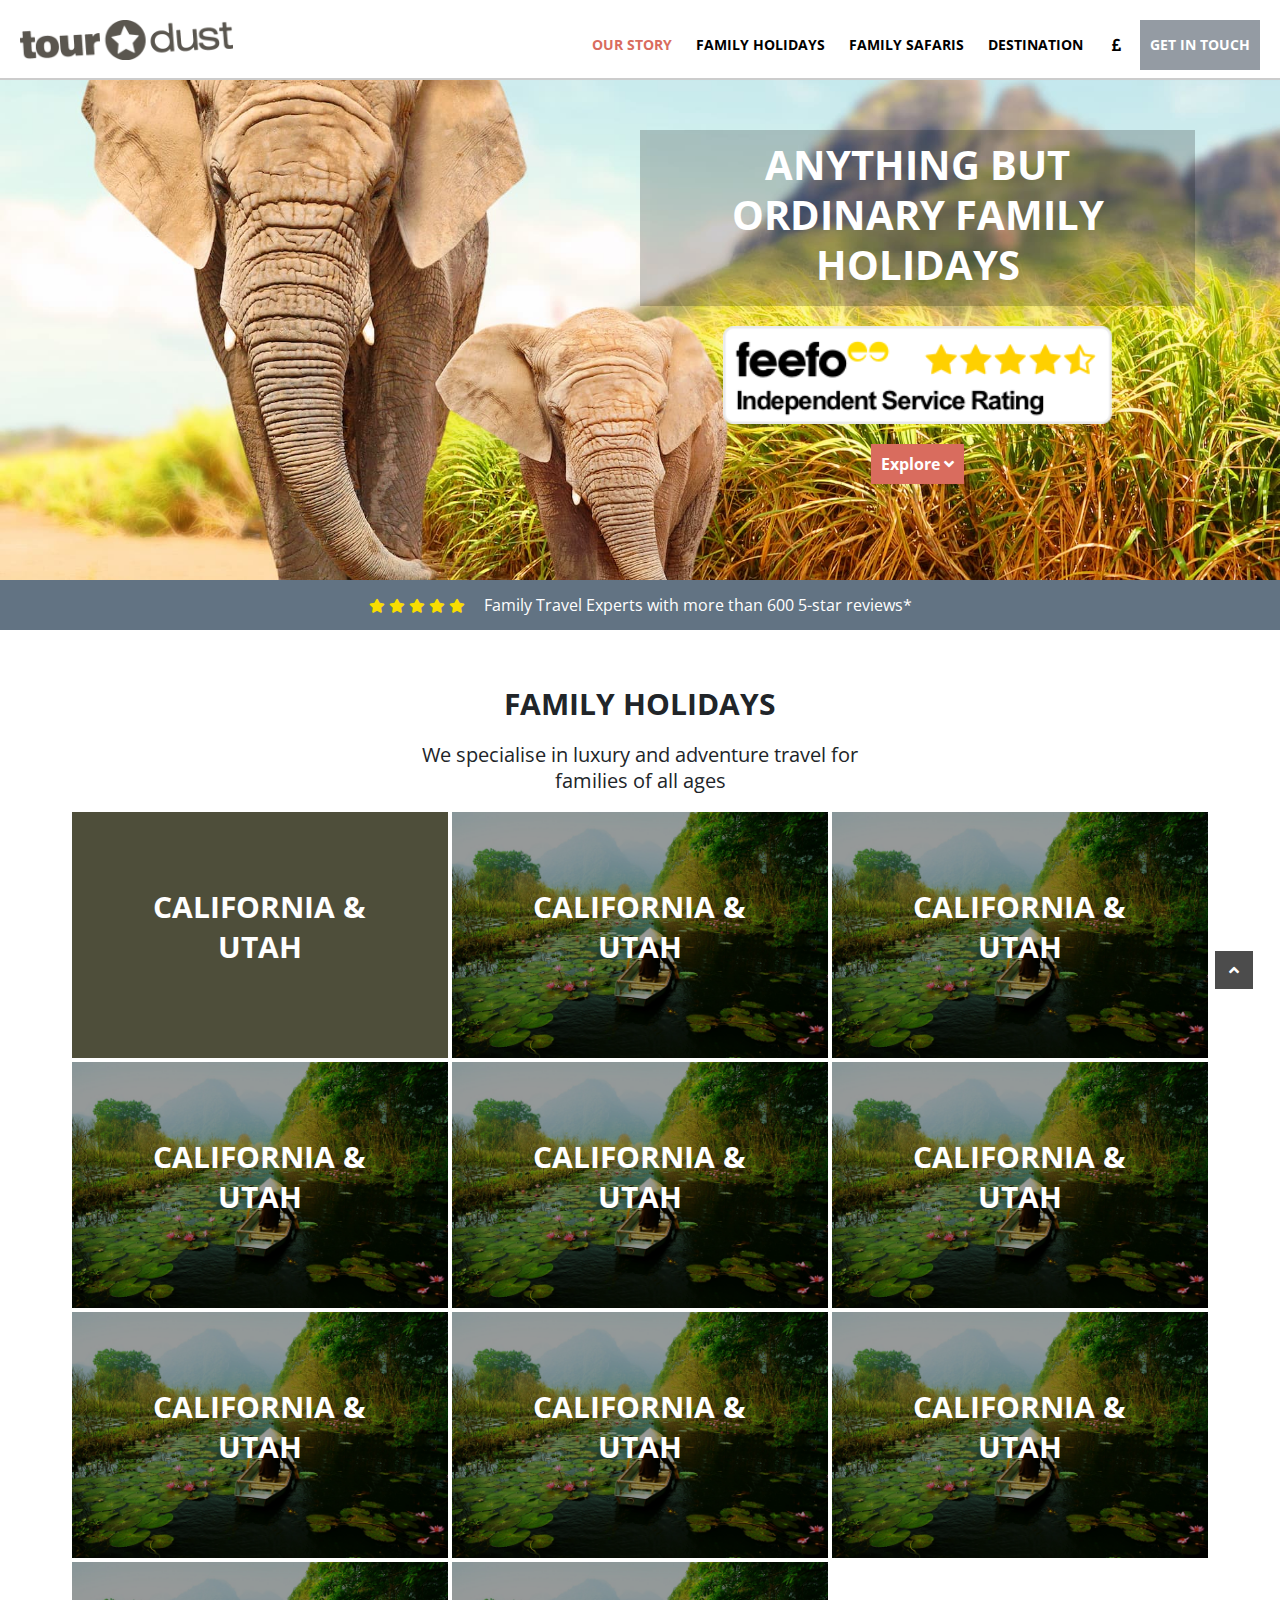
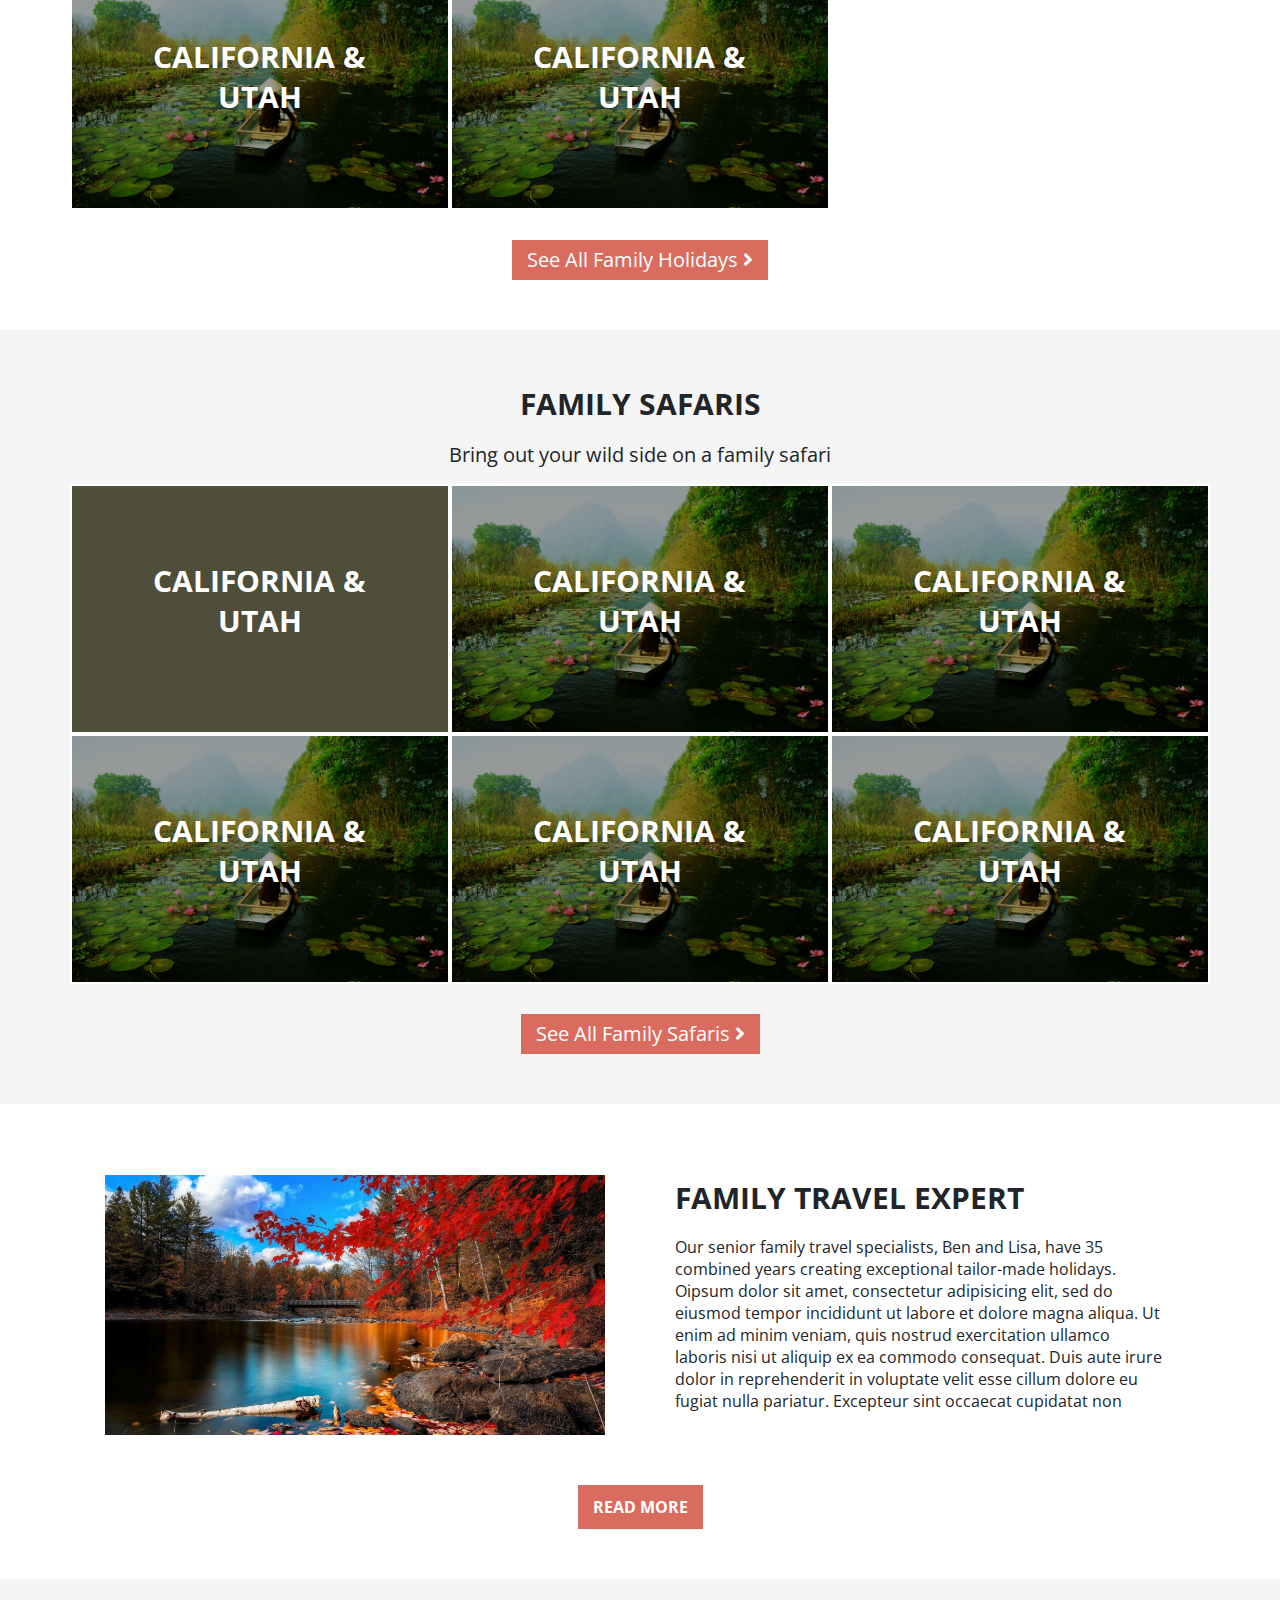
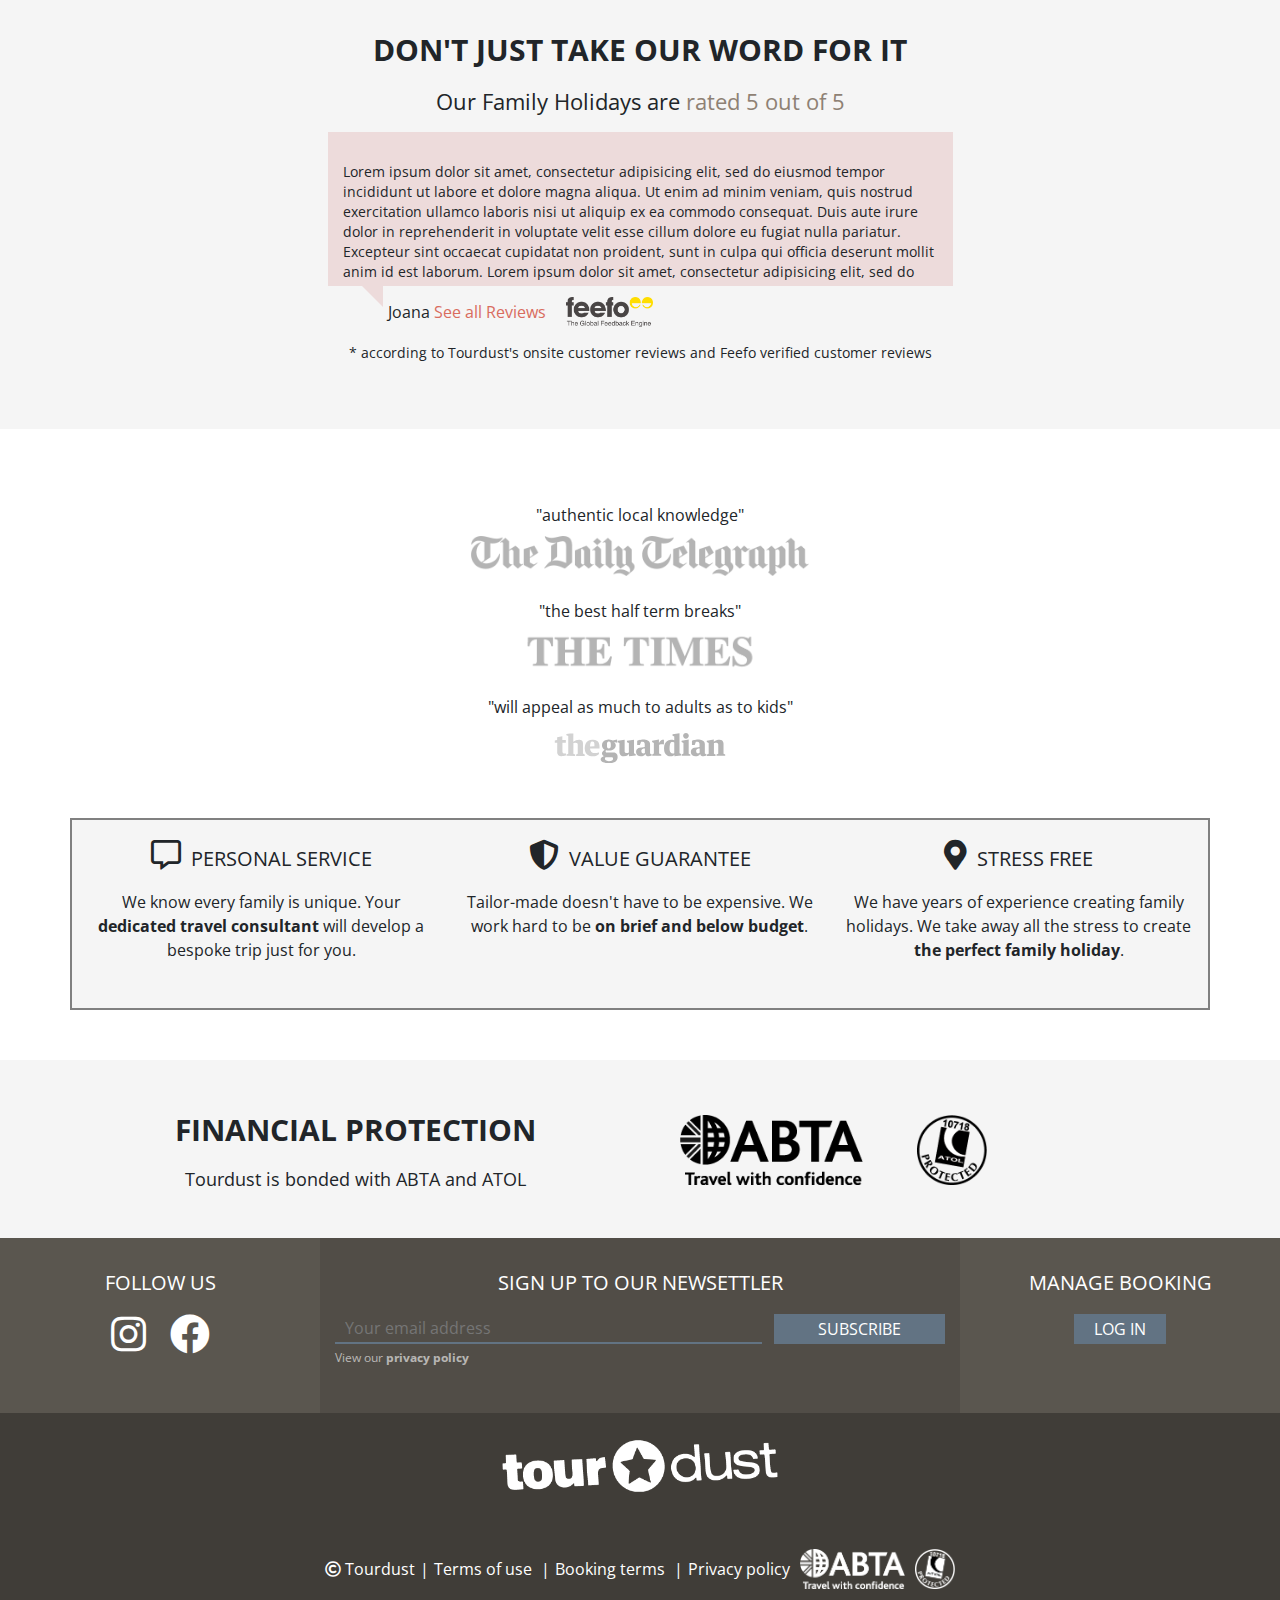
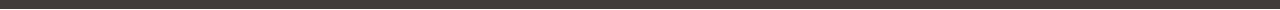
==== commit 2081553c: "update 22/1/2021 12h01" ====
--- a/index.html
+++ b/index.html
@@ -31,152 +31,148 @@
 	<!-- preloader -->
 
 	<!-- header -->
-	<div class="container-fluid header-box">
-		<div class="row header">
-			<div class="container-fluid">
-				<div class="row menu-box">
-					<a href="index.html"><img src="img/logo.png"></a>
-					<div class="menu">
-						<div class="current-page menu-item">
-							<a href="#" class="title">our story</a>
-						</div>
-						<div class="menu-item">
-							<a href="#" class="title">family holidays</a>
-							<div class="child-menu">
-								<div class="row">
-									<div class="col-sm-6 col-12 item">
-										<p class="title"><a href="family-holiday.html">family holiday</a></p>
-										<p class="criteria"><a href="#">destination guide</a></p>
-										<p class="criteria"><a href="#">age guide</a></p>
-										<p class="criteria"><a href="#">typical costs</a></p>
-									</div>
-									<div class="col-sm-6 col-12 item">
-										<p class="title"><a href="#">americas</a></p>
-										<p class="criteria"><a href="#">costa rica</a></p>
-										<p class="criteria"><a href="#">peru</a></p>
-										<p class="criteria"><a href="#">usa</a></p>
-										<p class="criteria"><a href="#">usa</a></p>
-									</div>
-									<div class="col-sm-6 col-12 item">
-										<p class="title"><a href="#">africa</a></p>
-										<p class="criteria"><a href="#">botswana</a></p>
-										<p class="criteria"><a href="#">kenya</a></p>
-										<p class="criteria"><a href="#">namibia</a></p>
-										<p class="criteria"><a href="#">nauritius</a></p>
-										<p class="criteria"><a href="#">morocco</a></p>
-										<p class="criteria"><a href="#">south africa</a></p>
-										<p class="criteria"><a href="#">tanzania</a></p>
-									</div>
-									<div class="col-sm-6 col-12 item">
-										<p class="title"><a href="#">asia</a></p>
-										<p class="criteria"><a href="#">maldives</a></p>
-										<p class="criteria"><a href="#">sri lanka</a></p>
-										<p class="criteria"><a href="#">thailand</a></p>
-										<p class="criteria"><a href="#">vietnam</a></p>
-									</div>
+	<div class="header-box">
+		<div class="container-fluid">
+			<div class="header">
+				<a href="index.html"><img src="img/logo.png"></a>
+				<div class="menu">
+					<div class="current-page menu-item">
+						<a href="#" class="title">our story</a>
+					</div>
+					<div class="menu-item">
+						<a href="#" class="title">family holidays</a>
+						<div class="child-menu">
+							<div class="row">
+								<div class="col-sm-6 col-12 item">
+									<p class="title"><a href="family-holiday.html">family holiday</a></p>
+									<p class="criteria"><a href="#">destination guide</a></p>
+									<p class="criteria"><a href="#">age guide</a></p>
+									<p class="criteria"><a href="#">typical costs</a></p>
+								</div>
+								<div class="col-sm-6 col-12 item">
+									<p class="title"><a href="#">americas</a></p>
+									<p class="criteria"><a href="#">costa rica</a></p>
+									<p class="criteria"><a href="#">peru</a></p>
+									<p class="criteria"><a href="#">usa</a></p>
+									<p class="criteria"><a href="#">usa</a></p>
+								</div>
+								<div class="col-sm-6 col-12 item">
+									<p class="title"><a href="#">africa</a></p>
+									<p class="criteria"><a href="#">botswana</a></p>
+									<p class="criteria"><a href="#">kenya</a></p>
+									<p class="criteria"><a href="#">namibia</a></p>
+									<p class="criteria"><a href="#">nauritius</a></p>
+									<p class="criteria"><a href="#">morocco</a></p>
+									<p class="criteria"><a href="#">south africa</a></p>
+									<p class="criteria"><a href="#">tanzania</a></p>
+								</div>
+								<div class="col-sm-6 col-12 item">
+									<p class="title"><a href="#">asia</a></p>
+									<p class="criteria"><a href="#">maldives</a></p>
+									<p class="criteria"><a href="#">sri lanka</a></p>
+									<p class="criteria"><a href="#">thailand</a></p>
+									<p class="criteria"><a href="#">vietnam</a></p>
 								</div>
 							</div>
 						</div>
-						<div class="menu-item">
-							<a href="#" class="title">family safaris</a>
-							<div class="child-menu">
-								<div class="row">
-									<div class="col-sm-6 col-12 item">
-										<p class="title"><a href="#">family safaris</a></p>
-										<p class="criteria"><a href="#">deestination guide</a></p>
-										<p class="criteria"><a href="#">age guide</a></p>
-										<p class="criteria"><a href="#">typical costs</a></p>
-									</div>
-									<div class="col-sm-6 col-12 item">
-										<p class="title"><a href="#">africa</a></p>
-										<p class="criteria"><a href="#">botswana</a></p>
-										<p class="criteria"><a href="#">kenya</a></p>
-										<p class="criteria"><a href="#">namibia</a></p>
-										<p class="criteria"><a href="#">nauritius</a></p>
-										<p class="criteria"><a href="#">morocco</a></p>
-										<p class="criteria"><a href="#">south africa</a></p>
-										<p class="criteria"><a href="#">tanzania</a></p>
-									</div>
+					</div>
+					<div class="menu-item">
+						<a href="#" class="title">family safaris</a>
+						<div class="child-menu">
+							<div class="row">
+								<div class="col-sm-6 col-12 item">
+									<p class="title"><a href="#">family safaris</a></p>
+									<p class="criteria"><a href="#">deestination guide</a></p>
+									<p class="criteria"><a href="#">age guide</a></p>
+									<p class="criteria"><a href="#">typical costs</a></p>
+								</div>
+								<div class="col-sm-6 col-12 item">
+									<p class="title"><a href="#">africa</a></p>
+									<p class="criteria"><a href="#">botswana</a></p>
+									<p class="criteria"><a href="#">kenya</a></p>
+									<p class="criteria"><a href="#">namibia</a></p>
+									<p class="criteria"><a href="#">nauritius</a></p>
+									<p class="criteria"><a href="#">morocco</a></p>
+									<p class="criteria"><a href="#">south africa</a></p>
+									<p class="criteria"><a href="#">tanzania</a></p>
 								</div>
 							</div>
 						</div>
-						<div class="menu-item">
-							<a href="#" class="title">destination</a>
-							<div class="child-menu">
-								<div class="row">
-									<div class="col-sm-6 col-12 item">
-										<p class="title"><a href="#">africa</a></p>
-										<p class="criteria"><a href="#">botswana</a></p>
-										<p class="criteria"><a href="#">kenya</a></p>
-										<p class="criteria"><a href="#">namibia</a></p>
-										<p class="criteria"><a href="#">nauritius</a></p>
-										<p class="criteria"><a href="#">morocco</a></p>
-										<p class="criteria"><a href="#">south africa</a></p>
-										<p class="criteria"><a href="#">tanzania</a></p>
-									</div>
-									<div class="col-sm-6 col-12 item">
-										<p class="title"><a href="#">asia</a></p>
-										<p class="criteria"><a href="#">maldives</a></p>
-										<p class="criteria"><a href="#">sri lanka</a></p>
-										<p class="criteria"><a href="#">thailand</a></p>
-										<p class="criteria"><a href="#">vietnam</a></p>
-									</div>
-									<div class="col-sm-6 col-12 item">
-										<p class="title"><a href="#">americas</a></p>
-										<p class="criteria"><a href="#">costa rica</a></p>
-										<p class="criteria"><a href="#">peru</a></p>
-										<p class="criteria"><a href="#">usa</a></p>
-										<p class="criteria"><a href="#">usa</a></p>
-									</div>
-									<div class="col-sm-6 col-12 item">
-										<p class="title"><a href="#">treks</a></p>
-										<p class="criteria"><a href="#">atlas mountain</a></p>
-										<p class="criteria"><a href="#">simien mountain</a></p>
-										<p class="criteria"><a href="#">mount kenya</a></p>
-										<p class="criteria"><a href="#">inca trail</a></p>
-										<p class="criteria"><a href="#">kilimanjaro</a></p>
-									</div>
+					</div>
+					<div class="menu-item">
+						<a href="#" class="title">destination</a>
+						<div class="child-menu">
+							<div class="row">
+								<div class="col-sm-6 col-12 item">
+									<p class="title"><a href="#">africa</a></p>
+									<p class="criteria"><a href="#">botswana</a></p>
+									<p class="criteria"><a href="#">kenya</a></p>
+									<p class="criteria"><a href="#">namibia</a></p>
+									<p class="criteria"><a href="#">nauritius</a></p>
+									<p class="criteria"><a href="#">morocco</a></p>
+									<p class="criteria"><a href="#">south africa</a></p>
+									<p class="criteria"><a href="#">tanzania</a></p>
+								</div>
+								<div class="col-sm-6 col-12 item">
+									<p class="title"><a href="#">asia</a></p>
+									<p class="criteria"><a href="#">maldives</a></p>
+									<p class="criteria"><a href="#">sri lanka</a></p>
+									<p class="criteria"><a href="#">thailand</a></p>
+									<p class="criteria"><a href="#">vietnam</a></p>
+								</div>
+								<div class="col-sm-6 col-12 item">
+									<p class="title"><a href="#">americas</a></p>
+									<p class="criteria"><a href="#">costa rica</a></p>
+									<p class="criteria"><a href="#">peru</a></p>
+									<p class="criteria"><a href="#">usa</a></p>
+									<p class="criteria"><a href="#">usa</a></p>
+								</div>
+								<div class="col-sm-6 col-12 item">
+									<p class="title"><a href="#">treks</a></p>
+									<p class="criteria"><a href="#">atlas mountain</a></p>
+									<p class="criteria"><a href="#">simien mountain</a></p>
+									<p class="criteria"><a href="#">mount kenya</a></p>
+									<p class="criteria"><a href="#">inca trail</a></p>
+									<p class="criteria"><a href="#">kilimanjaro</a></p>
 								</div>
 							</div>
 						</div>
-						<div class="menu-item">
-							<a href="#" class="title"><i class="fas fa-pound-sign"></i></a>
-							<div class="child-menu">
-								<div class="row">
-									<div class="col-12 item">
-										<p class="select">Select your location for local telephone number & currency</p>
-										<p class="option">US Dollar (<i class="fas fa-dollar-sign"></i>)</p>
-										<p class="option">UK Pound Sterling (<i class="fas fa-pound-sign"></i>)</p>
-										<p class="option">Europe: Euro (<i class="fas fa-euro-sign"></i>)</p>
-									</div>
+					</div>
+					<div class="menu-item">
+						<a href="#" class="title"><i class="fas fa-pound-sign"></i></a>
+						<div class="child-menu">
+							<div class="row">
+								<div class="col-12 item">
+									<p class="select">Select your location for local telephone number & currency</p>
+									<p class="option">US Dollar (<i class="fas fa-dollar-sign"></i>)</p>
+									<p class="option">UK Pound Sterling (<i class="fas fa-pound-sign"></i>)</p>
+									<p class="option">Europe: Euro (<i class="fas fa-euro-sign"></i>)</p>
 								</div>
 							</div>
 						</div>
-						<div class="link-btn">
-							<a href="#" class="title">get in touch</a>
-						</div>
-					</div>
-					<!-- res header button -->
-					<div class="headerBtn">
-						<div class="box" id="box1">
-							<div class="line1 line"></div>
-							<div class="line2 line"></div>
-							<div class="line3 line"></div>
-						</div>
-						<div class="box" id="box2">
-							<div class="line4 line"></div>
-							<div class="line5 line"></div>
-							<div class="line6 line"></div>
-						</div>
-						<div class="box" id="box3">
-							<div class="line7 line"></div>
-							<div class="line8 line"></div>
-							<div class="line9 line"></div>
-						</div>
-					</div>
-					<button onclick="location.href='#'">enquire</button>
-					<!-- end res header button -->
-				</div>
+					</div>
+					<div class="link-btn">
+						<a href="#" class="title">get in touch</a>
+					</div>
+				</div>
+				<div class="headerBtn">
+					<div class="box" id="box1">
+						<div class="line1 line"></div>
+						<div class="line2 line"></div>
+						<div class="line3 line"></div>
+					</div>
+					<div class="box" id="box2">
+						<div class="line4 line"></div>
+						<div class="line5 line"></div>
+						<div class="line6 line"></div>
+					</div>
+					<div class="box" id="box3">
+						<div class="line7 line"></div>
+						<div class="line8 line"></div>
+						<div class="line9 line"></div>
+					</div>
+				</div>
+				<button onclick="location.href='#'">enquire</button>
 			</div>
 		</div>
 	</div>
@@ -318,11 +314,11 @@
 	<!-- end resHeader -->
 
 	<!-- banner -->
-	<div class="container-fluid banner-box">
+	<div class="banner-box">
 		<div class="banner-bg">
 			<img src="img/banner.jpg">
 		</div>
-		<div class="container banner1 banner">
+		<div class="container banner banner1">
 			<div class="words">
 				<p>anything but ordinary family holidays</p>
 			</div>
@@ -335,7 +331,7 @@
 				<button type="submit">Explore <i class="fa fa-angle-down"></i></button>
 			</form>
 		</div>
-		<div class="container-fluid banner2 banner">
+		<div class="container-fluid banner banner2">
 			<div class="words">
 				<p>anything but ordinary family holidays</p>
 			</div>
@@ -348,7 +344,7 @@
 				<button type="submit">Explore <i class="fa fa-angle-down"></i></button>
 			</form>
 		</div>
-		<div class="container-fluid rating" id="holiday">
+		<div class="rating" id="holiday" style="width: 100%;">
 			<p>
 				<span class="star">
 					<i class="fas fa-star"></i>
@@ -364,75 +360,75 @@
 	<!-- banner -->
 
 	<!-- holiday -->
-	<div class="container-fluid holiday holiday1">
+	<div class="holiday holiday1">
 		<div class="container">
 			<p class="title">family holidays</p>
 			<p class="description">We specialise in luxury and adventure travel for families of all ages</p>
 			<div class="row list">
-				<div class="col-4 item" onclick="location.href='#'">
-					<div class="destination">
-						<p>california & utah</p>
-					</div>
-				</div>
-				<div class="col-4 item" onclick="location.href='#'">
-					<img src="img/scene2.jpg">
-					<div class="destination">
-						<p>california & utah</p>
-					</div>
-				</div>
-				<div class="col-4 item" onclick="location.href='#'">
-					<img src="img/scene2.jpg">
-					<div class="destination">
-						<p>california & utah</p>
-					</div>
-				</div>
-				<div class="col-4 item" onclick="location.href='#'">
-					<img src="img/scene3.jpg">
-					<div class="destination">
-						<p>california & utah</p>
-					</div>
-				</div>
-				<div class="col-4 item" onclick="location.href='#'">
-					<img src="img/scene4.jpg">
-					<div class="destination">
-						<p>california & utah</p>
-					</div>
-				</div>
-				<div class="col-4 item" onclick="location.href='#'">
-					<img src="img/scene5.jpg">
-					<div class="destination">
-						<p>california & utah</p>
-					</div>
-				</div>
-				<div class="col-4 item" onclick="location.href='#'">
-					<img src="img/scene6.jpg">
-					<div class="destination">
-						<p>california & utah</p>
-					</div>
-				</div>
-				<div class="col-4 item" onclick="location.href='#'">
-					<img src="img/scene7.jpg">
-					<div class="destination">
-						<p>california & utah</p>
-					</div>
-				</div>
-				<div class="col-4 item" onclick="location.href='#'">
-					<img src="img/scene8.jpg">
-					<div class="destination">
-						<p>california & utah</p>
-					</div>
-				</div>
-				<div class="col-4 item" onclick="location.href='#'">
-					<img src="img/scene9.jpg">
-					<div class="destination">
-						<p>california & utah</p>
-					</div>
-				</div>
-				<div class="col-4 item" onclick="location.href='#'">
-					<img src="img/scene10.jpg">
-					<div class="destination">
-						<p>california & utah</p>
-					</div>
+				<div class="col-4 item">
+					<a href="#" class="destination">
+						<p>california & utah</p>
+					</a>
+				</div>
+				<div class="col-4 item">
+					<img src="img/scene0.jpg">
+					<a href="#" class="destination">
+						<p>california & utah</p>
+					</a>
+				</div>
+				<div class="col-4 item">
+					<img src="img/scene0.jpg">
+					<a href="#" class="destination">
+						<p>california & utah</p>
+					</a>
+				</div>
+				<div class="col-4 item">
+					<img src="img/scene0.jpg">
+					<a href="#" class="destination">
+						<p>california & utah</p>
+					</a>
+				</div>
+				<div class="col-4 item">
+					<img src="img/scene0.jpg">
+					<a href="#" class="destination">
+						<p>california & utah</p>
+					</a>
+				</div>
+				<div class="col-4 item">
+					<img src="img/scene0.jpg">
+					<a href="#" class="destination">
+						<p>california & utah</p>
+					</a>
+				</div>
+				<div class="col-4 item">
+					<img src="img/scene0.jpg">
+					<a href="#" class="destination">
+						<p>california & utah</p>
+					</a>
+				</div>
+				<div class="col-4 item">
+					<img src="img/scene0.jpg">
+					<a href="#" class="destination">
+						<p>california & utah</p>
+					</a>
+				</div>
+				<div class="col-4 item">
+					<img src="img/scene0.jpg">
+					<a href="#" class="destination">
+						<p>california & utah</p>
+					</a>
+				</div>
+				<div class="col-4 item">
+					<img src="img/scene0.jpg">
+					<a href="#" class="destination">
+						<p>california & utah</p>
+					</a>
+				</div>
+				<div class="col-4 item">
+					<img src="img/scene0.jpg">
+					<a href="#" class="destination">
+						<p>california & utah</p>
+					</a>
 				</div>
 			</div>
 			<div class="more">
@@ -440,122 +436,119 @@
 			</div>
 		</div>
 	</div>
-	<div class="container-fluid holiday holiday2">
+	<div class="holiday holiday2">
+		<div class="container-fluid holiday-slide">
 			<p class="title">family holidays</p>
 			<p class="description">We specialise in luxury and adventure travel for families of all ages</p>
 			<div class="row list">
-				<!-- <div class="col-4 item" onclick="location.href='#'">
-					<div class="destination">
-						<p>california & utah</p>
-					</div>
-				</div> -->
-				<div class="col-4 item" onclick="location.href='#'">
-					<img src="img/scene2.jpg">
-					<div class="destination">
-						<p>california & utah</p>
-					</div>
-				</div>
-				<div class="col-4 item" onclick="location.href='#'">
-					<img src="img/scene2.jpg">
-					<div class="destination">
-						<p>california & utah</p>
-					</div>
-				</div>
-				<div class="col-4 item" onclick="location.href='#'">
-					<img src="img/scene3.jpg">
-					<div class="destination">
-						<p>california & utah</p>
-					</div>
-				</div>
-				<div class="col-4 item" onclick="location.href='#'">
-					<img src="img/scene4.jpg">
-					<div class="destination">
-						<p>california & utah</p>
-					</div>
-				</div>
-				<div class="col-4 item" onclick="location.href='#'">
-					<img src="img/scene5.jpg">
-					<div class="destination">
-						<p>california & utah</p>
-					</div>
-				</div>
-				<div class="col-4 item" onclick="location.href='#'">
-					<img src="img/scene6.jpg">
-					<div class="destination">
-						<p>california & utah</p>
-					</div>
-				</div>
-				<div class="col-4 item" onclick="location.href='#'">
-					<img src="img/scene7.jpg">
-					<div class="destination">
-						<p>california & utah</p>
-					</div>
-				</div>
-				<div class="col-4 item" onclick="location.href='#'">
-					<img src="img/scene8.jpg">
-					<div class="destination">
-						<p>california & utah</p>
-					</div>
-				</div>
-				<div class="col-4 item" onclick="location.href='#'">
-					<img src="img/scene9.jpg">
-					<div class="destination">
-						<p>california & utah</p>
-					</div>
-				</div>
-				<div class="col-4 item" onclick="location.href='#'">
-					<img src="img/scene10.jpg">
-					<div class="destination">
-						<p>california & utah</p>
-					</div>
+				<div class="col-4 item">
+					<img src="img/scene0.jpg">
+					<a href="#" class="destination">
+						<p>california & utah</p>
+					</a>
+				</div>
+				<div class="col-4 item">
+					<img src="img/scene0.jpg">
+					<a href="#" class="destination">
+						<p>california & utah</p>
+					</a>
+				</div>
+				<div class="col-4 item">
+					<img src="img/scene0.jpg">
+					<a href="#" class="destination">
+						<p>california & utah</p>
+					</a>
+				</div>
+				<div class="col-4 item">
+					<img src="img/scene0.jpg">
+					<a href="#" class="destination">
+						<p>california & utah</p>
+					</a>
+				</div>
+				<div class="col-4 item">
+					<img src="img/scene0.jpg">
+					<a href="#" class="destination">
+						<p>california & utah</p>
+					</a>
+				</div>
+				<div class="col-4 item">
+					<img src="img/scene0.jpg">
+					<a href="#" class="destination">
+						<p>california & utah</p>
+					</a>
+				</div>
+				<div class="col-4 item">
+					<img src="img/scene0.jpg">
+					<a href="#" class="destination">
+						<p>california & utah</p>
+					</a>
+				</div>
+				<div class="col-4 item">
+					<img src="img/scene0.jpg">
+					<a href="#" class="destination">
+						<p>california & utah</p>
+					</a>
+				</div>
+				<div class="col-4 item">
+					<img src="img/scene0.jpg">
+					<a href="#" class="destination">
+						<p>california & utah</p>
+					</a>
+				</div>
+				<div class="col-4 item">
+					<img src="img/scene0.jpg">
+					<a href="#" class="destination">
+						<p>california & utah</p>
+					</a>
 				</div>
 			</div>
 			<div class="more">
 				<button onclick="location.href='#'">see all family holidays <i class="fa fa-angle-right"></i></button>
 			</div>
+		</div>
 	</div>
 	<!-- holiday -->
 	
 	<!-- safari -->
-	<div class="container-fluid holiday holiday1 safari">
+	<div class="holiday holiday1 safari">
 		<div class="container">
 			<p class="title">family safaris</p>
 			<p class="description">Bring out your wild side on a family safari</p>
 			<div class="row list">
-				<div class="col-4 item" onclick="location.href='#'">
-					<div class="destination">
-						<p>california & utah</p>
-					</div>
-				</div>
-				<div class="col-4 item" onclick="location.href='#'">
-					<img src="img/scene2.jpg">
-					<div class="destination">
-						<p>california & utah</p>
-					</div>
-				</div>
-				<div class="col-4 item" onclick="location.href='#'">
-					<img src="img/scene2.jpg">
-					<div class="destination">
-						<p>california & utah</p>
-					</div>
-				</div>
-				<div class="col-4 item" onclick="location.href='#'">
-					<img src="img/scene3.jpg">
-					<div class="destination">
-						<p>california & utah</p>
-					</div>
-				</div>
-				<div class="col-4 item" onclick="location.href='#'">
-					<img src="img/scene4.jpg">
-					<div class="destination">
-						<p>california & utah</p>
-					</div>
-				</div>
-				<div class="col-4 item" onclick="location.href='#'">
-					<img src="img/scene5.jpg">
-					<div class="destination">
-						<p>california & utah</p>
-					</div>
+				<div class="col-4 item">
+					<a href="#" class="destination">
+						<p>california & utah</p>
+					</a>
+				</div>
+				<div class="col-4 item">
+					<img src="img/scene0.jpg">
+					<a href="#" class="destination">
+						<p>california & utah</p>
+					</a>
+				</div>
+				<div class="col-4 item">
+					<img src="img/scene0.jpg">
+					<a href="#" class="destination">
+						<p>california & utah</p>
+					</a>
+				</div>
+				<div class="col-4 item">
+					<img src="img/scene0.jpg">
+					<a href="#" class="destination">
+						<p>california & utah</p>
+					</a>
+				</div>
+				<div class="col-4 item">
+					<img src="img/scene0.jpg">
+					<a href="#" class="destination">
+						<p>california & utah</p>
+					</a>
+				</div>
+				<div class="col-4 item">
+					<img src="img/scene0.jpg">
+					<a href="#" class="destination">
+						<p>california & utah</p>
+					</a>
 				</div>
 			</div>
 			<div class="more">
@@ -564,48 +557,55 @@
 		</div>
 	</div>
 	<div class="container-fluid holiday holiday2 safari">
-			<p class="title">family safaris</p>
-			<p class="description">Bring out your wild side on a family safari</p>
-			<div class="row list">
-				<!-- <div class="col-4 item" onclick="location.href='#'">
-					<div class="destination">
-						<p>california & utah</p>
-					</div>
-				</div> -->
-				<div class="col-4 item" onclick="location.href='#'">
-					<img src="img/scene6.jpg">
-					<div class="destination">
-						<p>california & utah</p>
-					</div>
-				</div>
-				<div class="col-4 item" onclick="location.href='#'">
-					<img src="img/scene7.jpg">
-					<div class="destination">
-						<p>california & utah</p>
-					</div>
-				</div>
-				<div class="col-4 item" onclick="location.href='#'">
-					<img src="img/scene8.jpg">
-					<div class="destination">
-						<p>california & utah</p>
-					</div>
-				</div>
-				<div class="col-4 item" onclick="location.href='#'">
-					<img src="img/scene9.jpg">
-					<div class="destination">
-						<p>california & utah</p>
-					</div>
-				</div>
-				<div class="col-4 item" onclick="location.href='#'">
-					<img src="img/scene10.jpg">
-					<div class="destination">
-						<p>california & utah</p>
-					</div>
-				</div>
-			</div>
-			<div class="more">
-				<button onclick="location.href='#'">see all family holidays <i class="fa fa-angle-right"></i></button>
-			</div>
+		<p class="title">family safaris</p>
+		<p class="description">Bring out your wild side on a family safari</p>
+		<div class="row list">
+			<div class="col-4 item">
+				<img src="img/scene0.jpg">
+				<a href="#" class="destination">
+					<p>california & utah</p>
+				</a>
+			</div>
+			<div class="col-4 item">
+				<img src="img/scene0.jpg">
+				<a href="#" class="destination">
+					<p>california & utah</p>
+				</a>
+			</div>
+			<div class="col-4 item">
+				<img src="img/scene0.jpg">
+				<a href="#" class="destination">
+					<p>california & utah</p>
+				</a>
+			</div>
+			<div class="col-4 item">
+				<img src="img/scene0.jpg">
+				<a href="#" class="destination">
+					<p>california & utah</p>
+				</a>
+			</div>
+			<div class="col-4 item">
+				<img src="img/scene0.jpg">
+				<a href="#" class="destination">
+					<p>california & utah</p>
+				</a>
+			</div>
+			<div class="col-4 item">
+				<img src="img/scene0.jpg">
+				<a href="#" class="destination">
+					<p>california & utah</p>
+				</a>
+			</div>
+			<div class="col-4 item">
+				<img src="img/scene0.jpg">
+				<a href="#" class="destination">
+					<p>california & utah</p>
+				</a>
+			</div>
+		</div>
+		<div class="more">
+			<button onclick="location.href='#'">see all family holidays <i class="fa fa-angle-right"></i></button>
+		</div>
 	</div>
 	<!-- safari -->
 
@@ -718,100 +718,102 @@
 	<!-- reputation -->
 
 	<!-- footer -->	
-	<div class="container-fluid footer">
-		<div class="row">
-			<div class="container certificates">
-				<div class="row">
-					<div class="col-sm-6 col-12 words">
-						<p class="title">financial protection</p>
-						<p class="description">Tourdust is bonded with ABTA and ATOL</p>
-					</div>
-					<div class="col-sm-6 col-12 images">
-						<img src="img/abta.png">
-						<img src="img/atol.png">
-					</div>
-				</div>
-				
-			</div>
-		</div>
-		<div class="row">
-			<div class="container-fluid infomation">
-				<div class="row">
-					<div class="col-lg-3 col-md-12 follow">
-						<p class="title">follow us</p>
-						<p class="icon">
-							<a href="#"><i class="fab fa-instagram"></i></a>
-							<a href="#"><i class="fab fa-facebook"></i></a>
-						</p>
-					</div>
-					<div class="col-lg-6 col-md-12 sign-up">
-						<p class="title">sign up to our newsettler</p>
-						<form>
-							<input type="email" name="" placeholder="Your email address" id="email">
-							<input type="submit" name="" value="subscribe" id="subscribe">
-							<div class="clearBoth"></div>
-						</form>
-						<p class="policy">View our <span><a href="#">privacy policy</a></span></p>
-					</div>
-					<div class="col-lg-3 col-md-12 booking">
-						<p class="title">manage booking</p>
-						<div class="login">
-							<button>log in</button>
-						</div>
-					</div>
-				</div>
-			</div>
-		</div>
-		<div class="row">
-			<div class="container-fluid copyright">
-				<div class="logo">
-					<a href="index.html"><img src="img/logo-white.png"></a>
-				</div>
-				<div class="menu menu1">
-					<li>
-						<a href="#" class="title"><i class="far fa-copyright"></i> Tourdust</a><span>|</span>
-					</li>
-					<li>
-						<a href="#" class="title">Terms of use</a>
-						<span>|</span>
-					</li>
-					<li>
-						<a href="#" class="title">Booking terms</a>
-						<span>|</span>
-					</li>
-					<li>
-						<a href="#" class="title">Privacy policy</a>
-					</li>
-					<li>
-						<a href="#" class="title"><img src="img/abta.png"></a>
-					</li>
-					<li class="link-btn">
-						<a href="#" class="title"><img src="img/atol.png"></a>
-					</li>
-				</div>
-				<div class="menu menu2">
-					<li>
-						<a href="#" class="title"><img src="img/abta.png"></a>
-					</li>
-					<li class="link-btn">
-						<a href="#" class="title"><img src="img/atol.png"></a>
-					</li>
-				</div>
-				<div class="menu menu2">
-					<li>
-						<a href="#" class="title"><i class="far fa-copyright"></i> Tourdust</a>
-					</li>
-					<li>
-						<a href="#" class="title">Terms of use</a>
-						
-					</li>
-					<li>
-						<a href="#" class="title">Booking terms</a>
-						
-					</li>
-					<li>
-						<a href="#" class="title">Privacy policy</a>
-					</li>
+	<div class="footer">
+		<div class="container-fluid">
+			<div class="row">
+				<div class="container certificates">
+					<div class="row">
+						<div class="col-sm-6 col-12 words">
+							<p class="title">financial protection</p>
+							<p class="description">Tourdust is bonded with ABTA and ATOL</p>
+						</div>
+						<div class="col-sm-6 col-12 images">
+							<img src="img/abta.png">
+							<img src="img/atol.png">
+						</div>
+					</div>
+					
+				</div>
+			</div>
+			<div class="row">
+				<div class="container-fluid infomation">
+					<div class="row">
+						<div class="col-lg-3 col-md-12 follow">
+							<p class="title">follow us</p>
+							<p class="icon">
+								<a href="#"><i class="fab fa-instagram"></i></a>
+								<a href="#"><i class="fab fa-facebook"></i></a>
+							</p>
+						</div>
+						<div class="col-lg-6 col-md-12 sign-up">
+							<p class="title">sign up to our newsettler</p>
+							<form>
+								<input type="email" name="" placeholder="Your email address" id="email">
+								<input type="submit" name="" value="subscribe" id="subscribe">
+								<div class="clearBoth"></div>
+							</form>
+							<p class="policy">View our <span><a href="#">privacy policy</a></span></p>
+						</div>
+						<div class="col-lg-3 col-md-12 booking">
+							<p class="title">manage booking</p>
+							<div class="login">
+								<button>log in</button>
+							</div>
+						</div>
+					</div>
+				</div>
+			</div>
+			<div class="row">
+				<div class="container-fluid copyright">
+					<div class="logo row">
+						<img src="img/logo-white.png" onclick="location.href='index.html'">
+					</div>
+					<div class="menu menu1">
+						<li>
+							<a href="#" class="title"><i class="far fa-copyright"></i> Tourdust</a><span>|</span>
+						</li>
+						<li>
+							<a href="#" class="title">Terms of use</a>
+							<span>|</span>
+						</li>
+						<li>
+							<a href="#" class="title">Booking terms</a>
+							<span>|</span>
+						</li>
+						<li>
+							<a href="#" class="title">Privacy policy</a>
+						</li>
+						<li>
+							<a href="#" class="title"><img src="img/abta.png"></a>
+						</li>
+						<li class="link-btn">
+							<a href="#" class="title"><img src="img/atol.png"></a>
+						</li>
+					</div>
+					<div class="menu menu2">
+						<li>
+							<a href="#" class="title"><img src="img/abta.png"></a>
+						</li>
+						<li class="link-btn">
+							<a href="#" class="title"><img src="img/atol.png"></a>
+						</li>
+					</div>
+					<div class="menu menu2">
+						<li>
+							<a href="#" class="title"><i class="far fa-copyright"></i> Tourdust</a>
+						</li>
+						<li>
+							<a href="#" class="title">Terms of use</a>
+							
+						</li>
+						<li>
+							<a href="#" class="title">Booking terms</a>
+							
+						</li>
+						<li>
+							<a href="#" class="title">Privacy policy</a>
+						</li>
+					</div>
 				</div>
 			</div>
 		</div>
--- a/css/style.css
+++ b/css/style.css
@@ -1,6 +1,14 @@
+
 *{
 	font-family: 'Open Sans', sans-serif;
+	padding: 0;
+	margin: 0;
 	/*outline: 1px solid red;*/
+}
+
+.container-fluid{
+	/*padding: 0 !important;*/
+	margin: 0 !important;
 }
 
 body{
@@ -85,6 +93,7 @@
 	width: 100%;
 	z-index: 21;
 	top: 0;
+	left: 0;
 }
 .header-box .header img{
 	height: 40px;
@@ -113,9 +122,6 @@
 		left: -20px;
 		transform: scale(0.6);
 	}
-}
-.header-box .header .menu-box{
-	position: relative;
 }
 .header-box .header .menu{
 	position: absolute;
@@ -724,11 +730,8 @@
 	.banner{
 		padding-bottom: 20px;
 	}
-	.container-fluid{
-		/*overflow:hidden;*/
-	}
-	.slick-list{
-		overflow:visible;
+	.slick-arrow{
+		display: none !important;
 	}
 }
 .holiday .title{
@@ -777,6 +780,7 @@
 	justify-content: center;
 	align-items: center;
 	box-shadow: inset 0 0 0 1000px rgb(0,0,0,0.4);
+	text-decoration: none;
 }
 .holiday .list .item p{
 	width: 80%;
@@ -1249,7 +1253,11 @@
 	padding-bottom: 20px;
 }
 .footer .copyright .menu{
-	float: left;
+	/*float: left;*/
+	width: 100%;
+	display: flex;
+	justify-content: center;
+	align-items: center;
 }
 .footer .copyright .menu li{
 	display: inline-block;
@@ -1283,6 +1291,10 @@
 	display: flex;
 	justify-content: center;
 	align-items: center;
+	width: 100%;
+}
+.footer .copyright .logo a{
+	/*width: 100%;*/
 }
 .footer .copyright .logo img{
 	transform: scale(0.6);
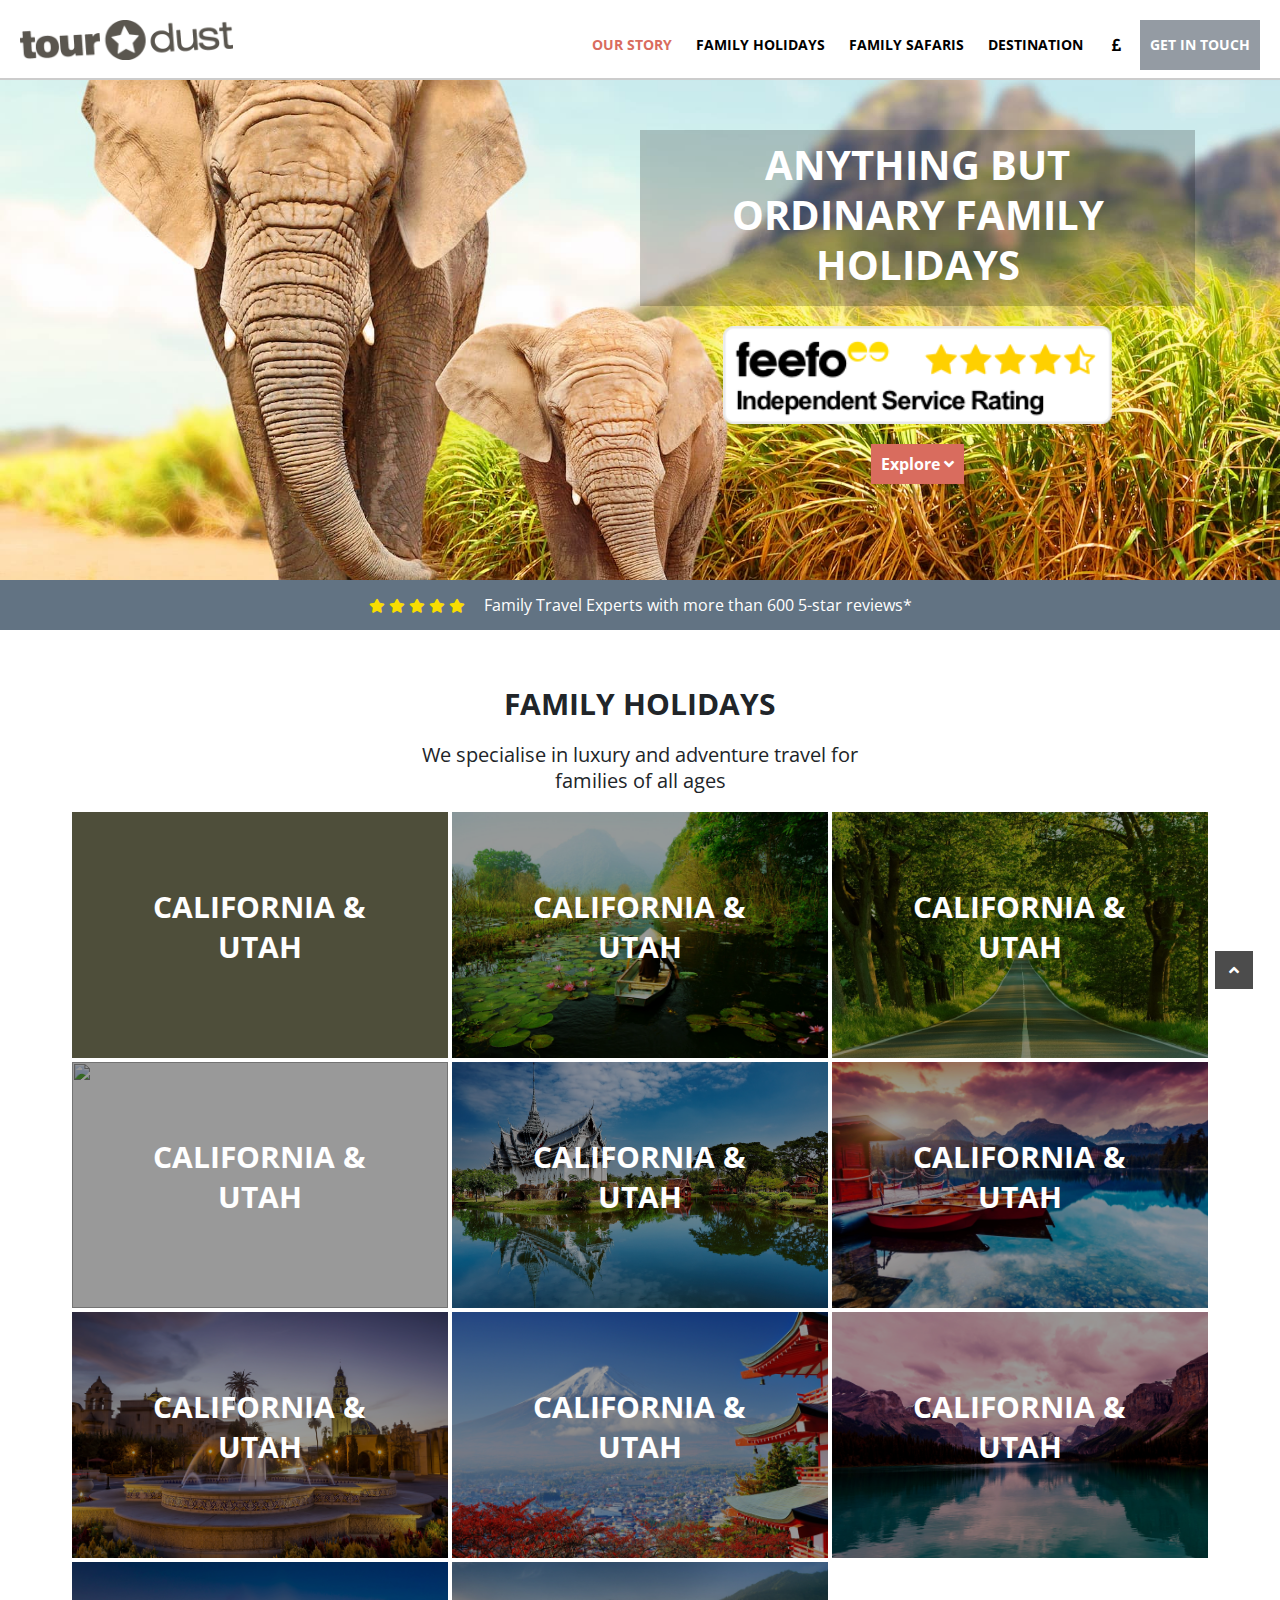
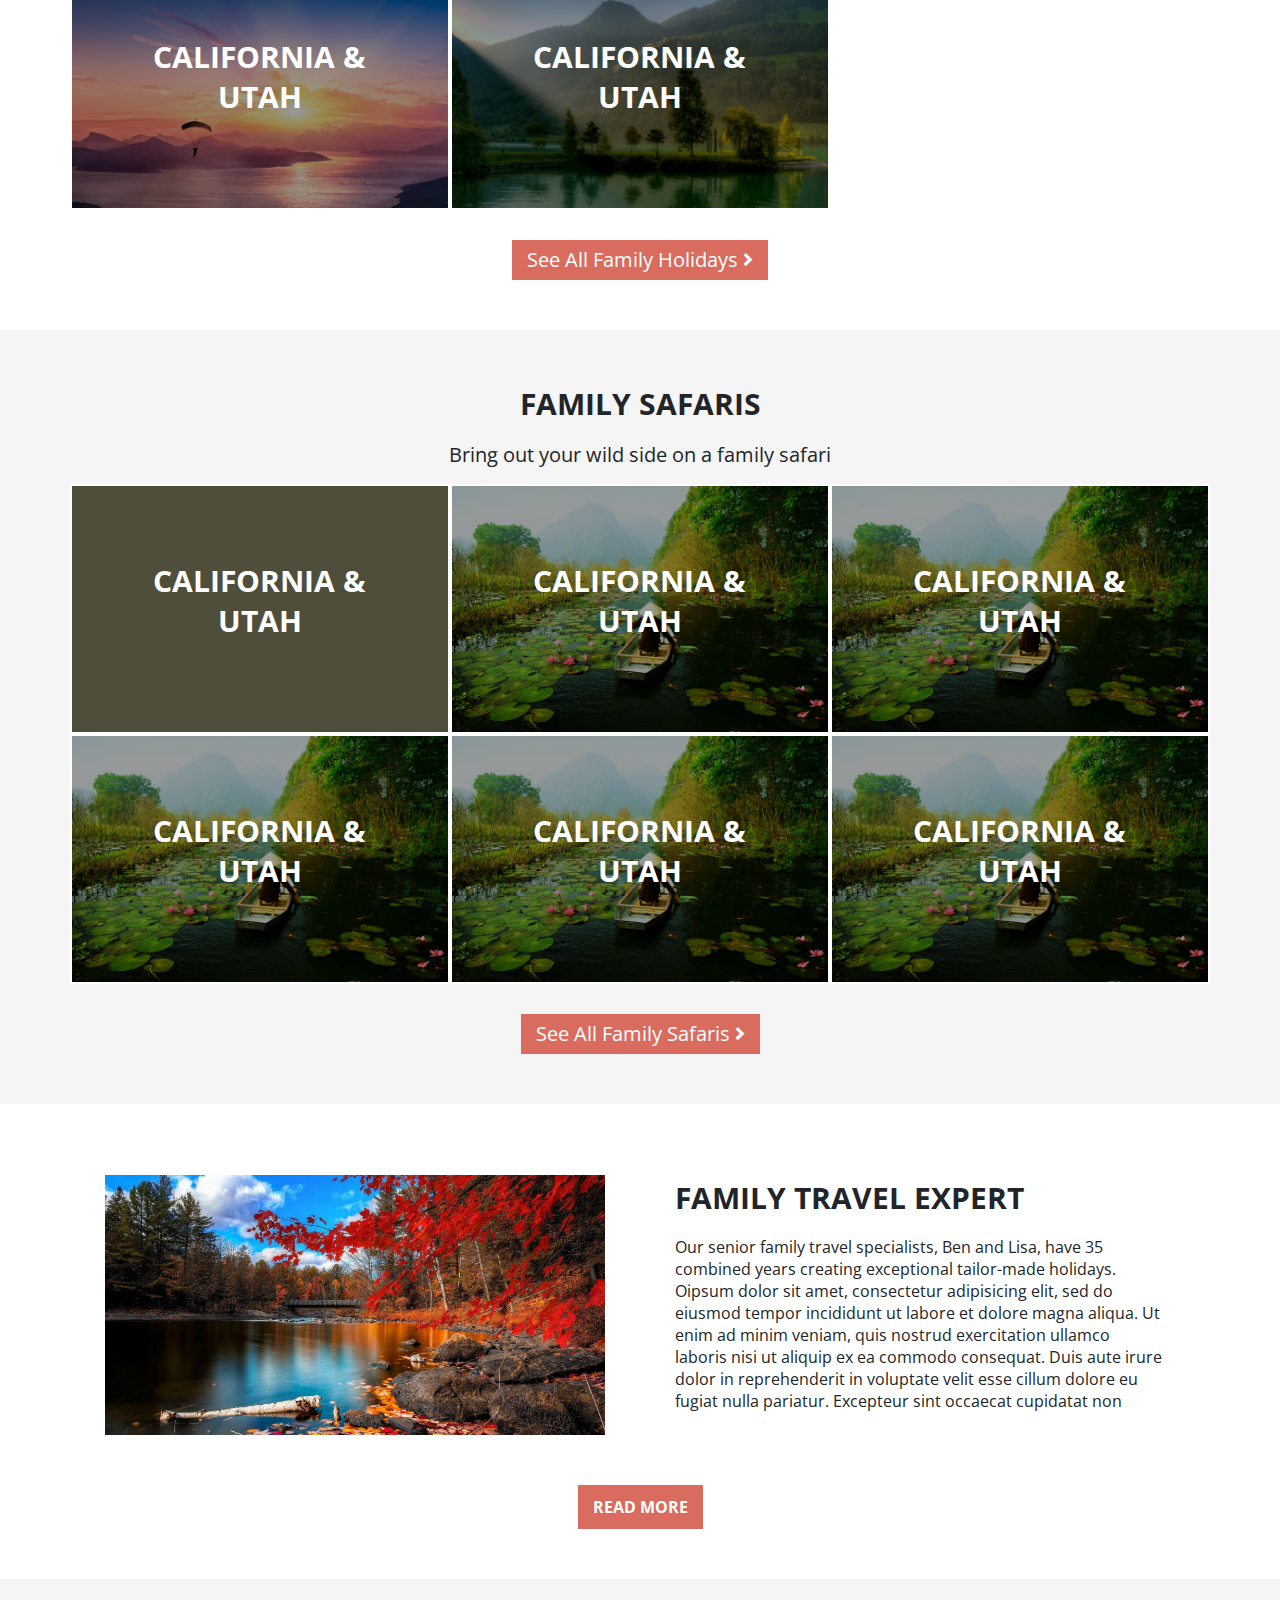
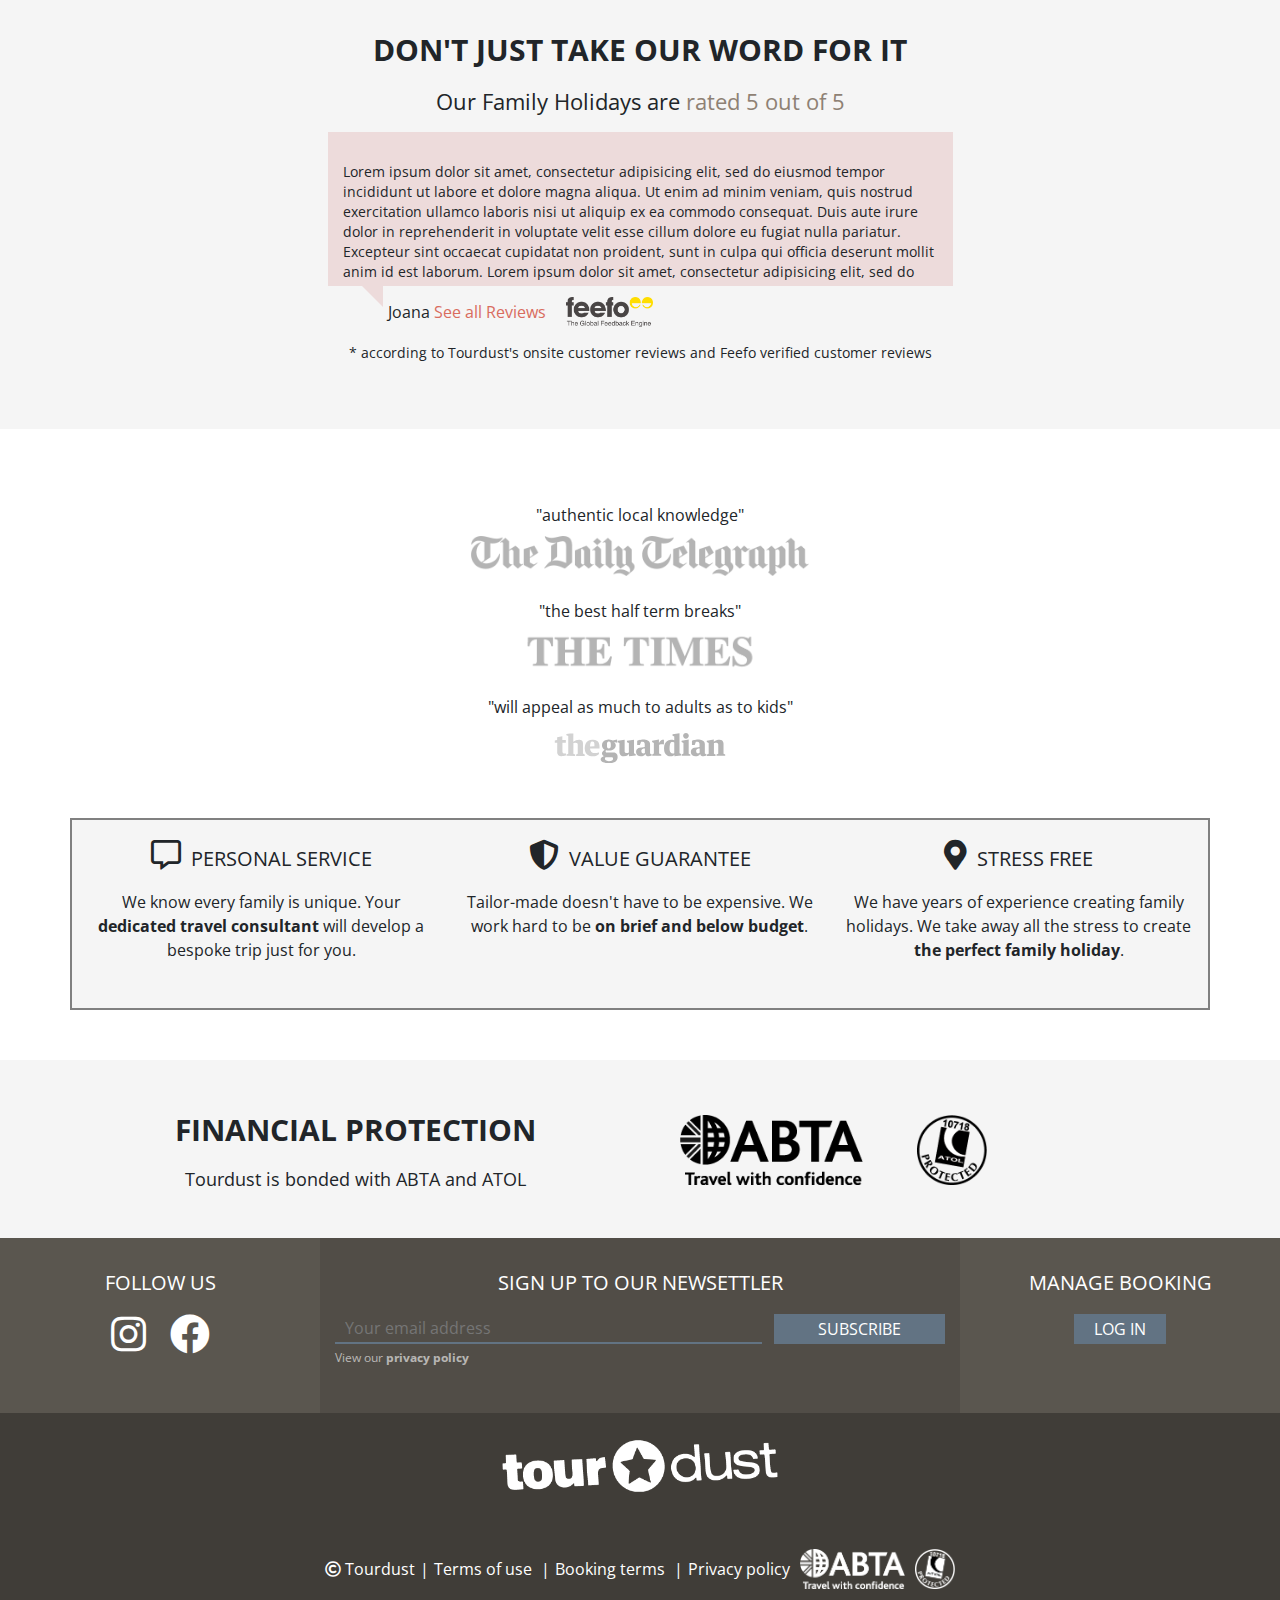
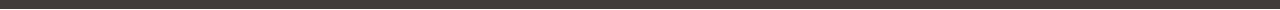
==== commit 7d6bcdcd: "update 25/1/2021 17h44" ====
--- a/index.html
+++ b/index.html
@@ -37,109 +37,109 @@
 				<a href="index.html"><img src="img/logo.png"></a>
 				<div class="menu">
 					<div class="current-page menu-item">
-						<a href="#" class="title">our story</a>
+						<a href="javascript:void(0);" class="title">our story</a>
 					</div>
 					<div class="menu-item">
-						<a href="#" class="title">family holidays</a>
+						<a href="javascript:void(0);" class="title">family holidays</a>
 						<div class="child-menu">
 							<div class="row">
 								<div class="col-sm-6 col-12 item">
 									<p class="title"><a href="family-holiday.html">family holiday</a></p>
-									<p class="criteria"><a href="#">destination guide</a></p>
-									<p class="criteria"><a href="#">age guide</a></p>
-									<p class="criteria"><a href="#">typical costs</a></p>
-								</div>
-								<div class="col-sm-6 col-12 item">
-									<p class="title"><a href="#">americas</a></p>
-									<p class="criteria"><a href="#">costa rica</a></p>
-									<p class="criteria"><a href="#">peru</a></p>
-									<p class="criteria"><a href="#">usa</a></p>
-									<p class="criteria"><a href="#">usa</a></p>
-								</div>
-								<div class="col-sm-6 col-12 item">
-									<p class="title"><a href="#">africa</a></p>
-									<p class="criteria"><a href="#">botswana</a></p>
-									<p class="criteria"><a href="#">kenya</a></p>
-									<p class="criteria"><a href="#">namibia</a></p>
-									<p class="criteria"><a href="#">nauritius</a></p>
-									<p class="criteria"><a href="#">morocco</a></p>
-									<p class="criteria"><a href="#">south africa</a></p>
-									<p class="criteria"><a href="#">tanzania</a></p>
-								</div>
-								<div class="col-sm-6 col-12 item">
-									<p class="title"><a href="#">asia</a></p>
-									<p class="criteria"><a href="#">maldives</a></p>
-									<p class="criteria"><a href="#">sri lanka</a></p>
-									<p class="criteria"><a href="#">thailand</a></p>
-									<p class="criteria"><a href="#">vietnam</a></p>
+									<p class="criteria"><a href="javascript:void(0);">destination guide</a></p>
+									<p class="criteria"><a href="javascript:void(0);">age guide</a></p>
+									<p class="criteria"><a href="javascript:void(0);">typical costs</a></p>
+								</div>
+								<div class="col-sm-6 col-12 item">
+									<p class="title"><a href="javascript:void(0);">americas</a></p>
+									<p class="criteria"><a href="javascript:void(0);">costa rica</a></p>
+									<p class="criteria"><a href="javascript:void(0);">peru</a></p>
+									<p class="criteria"><a href="javascript:void(0);">usa</a></p>
+									<p class="criteria"><a href="javascript:void(0);">usa</a></p>
+								</div>
+								<div class="col-sm-6 col-12 item">
+									<p class="title"><a href="javascript:void(0);">africa</a></p>
+									<p class="criteria"><a href="javascript:void(0);">botswana</a></p>
+									<p class="criteria"><a href="javascript:void(0);">kenya</a></p>
+									<p class="criteria"><a href="javascript:void(0);">namibia</a></p>
+									<p class="criteria"><a href="javascript:void(0);">nauritius</a></p>
+									<p class="criteria"><a href="javascript:void(0);">morocco</a></p>
+									<p class="criteria"><a href="javascript:void(0);">south africa</a></p>
+									<p class="criteria"><a href="javascript:void(0);">tanzania</a></p>
+								</div>
+								<div class="col-sm-6 col-12 item">
+									<p class="title"><a href="javascript:void(0);">asia</a></p>
+									<p class="criteria"><a href="javascript:void(0);">maldives</a></p>
+									<p class="criteria"><a href="javascript:void(0);">sri lanka</a></p>
+									<p class="criteria"><a href="javascript:void(0);">thailand</a></p>
+									<p class="criteria"><a href="javascript:void(0);">vietnam</a></p>
 								</div>
 							</div>
 						</div>
 					</div>
 					<div class="menu-item">
-						<a href="#" class="title">family safaris</a>
+						<a href="javascript:void(0);" class="title">family safaris</a>
 						<div class="child-menu">
 							<div class="row">
 								<div class="col-sm-6 col-12 item">
-									<p class="title"><a href="#">family safaris</a></p>
-									<p class="criteria"><a href="#">deestination guide</a></p>
-									<p class="criteria"><a href="#">age guide</a></p>
-									<p class="criteria"><a href="#">typical costs</a></p>
-								</div>
-								<div class="col-sm-6 col-12 item">
-									<p class="title"><a href="#">africa</a></p>
-									<p class="criteria"><a href="#">botswana</a></p>
-									<p class="criteria"><a href="#">kenya</a></p>
-									<p class="criteria"><a href="#">namibia</a></p>
-									<p class="criteria"><a href="#">nauritius</a></p>
-									<p class="criteria"><a href="#">morocco</a></p>
-									<p class="criteria"><a href="#">south africa</a></p>
-									<p class="criteria"><a href="#">tanzania</a></p>
+									<p class="title"><a href="javascript:void(0);">family safaris</a></p>
+									<p class="criteria"><a href="javascript:void(0);">deestination guide</a></p>
+									<p class="criteria"><a href="javascript:void(0);">age guide</a></p>
+									<p class="criteria"><a href="javascript:void(0);">typical costs</a></p>
+								</div>
+								<div class="col-sm-6 col-12 item">
+									<p class="title"><a href="javascript:void(0);">africa</a></p>
+									<p class="criteria"><a href="javascript:void(0);">botswana</a></p>
+									<p class="criteria"><a href="javascript:void(0);">kenya</a></p>
+									<p class="criteria"><a href="javascript:void(0);">namibia</a></p>
+									<p class="criteria"><a href="javascript:void(0);">nauritius</a></p>
+									<p class="criteria"><a href="javascript:void(0);">morocco</a></p>
+									<p class="criteria"><a href="javascript:void(0);">south africa</a></p>
+									<p class="criteria"><a href="javascript:void(0);">tanzania</a></p>
 								</div>
 							</div>
 						</div>
 					</div>
 					<div class="menu-item">
-						<a href="#" class="title">destination</a>
+						<a href="javascript:void(0);" class="title">destination</a>
 						<div class="child-menu">
 							<div class="row">
 								<div class="col-sm-6 col-12 item">
-									<p class="title"><a href="#">africa</a></p>
-									<p class="criteria"><a href="#">botswana</a></p>
-									<p class="criteria"><a href="#">kenya</a></p>
-									<p class="criteria"><a href="#">namibia</a></p>
-									<p class="criteria"><a href="#">nauritius</a></p>
-									<p class="criteria"><a href="#">morocco</a></p>
-									<p class="criteria"><a href="#">south africa</a></p>
-									<p class="criteria"><a href="#">tanzania</a></p>
-								</div>
-								<div class="col-sm-6 col-12 item">
-									<p class="title"><a href="#">asia</a></p>
-									<p class="criteria"><a href="#">maldives</a></p>
-									<p class="criteria"><a href="#">sri lanka</a></p>
-									<p class="criteria"><a href="#">thailand</a></p>
-									<p class="criteria"><a href="#">vietnam</a></p>
-								</div>
-								<div class="col-sm-6 col-12 item">
-									<p class="title"><a href="#">americas</a></p>
-									<p class="criteria"><a href="#">costa rica</a></p>
-									<p class="criteria"><a href="#">peru</a></p>
-									<p class="criteria"><a href="#">usa</a></p>
-									<p class="criteria"><a href="#">usa</a></p>
-								</div>
-								<div class="col-sm-6 col-12 item">
-									<p class="title"><a href="#">treks</a></p>
-									<p class="criteria"><a href="#">atlas mountain</a></p>
-									<p class="criteria"><a href="#">simien mountain</a></p>
-									<p class="criteria"><a href="#">mount kenya</a></p>
-									<p class="criteria"><a href="#">inca trail</a></p>
-									<p class="criteria"><a href="#">kilimanjaro</a></p>
+									<p class="title"><a href="javascript:void(0);">africa</a></p>
+									<p class="criteria"><a href="javascript:void(0);">botswana</a></p>
+									<p class="criteria"><a href="javascript:void(0);">kenya</a></p>
+									<p class="criteria"><a href="javascript:void(0);">namibia</a></p>
+									<p class="criteria"><a href="javascript:void(0);">nauritius</a></p>
+									<p class="criteria"><a href="javascript:void(0);">morocco</a></p>
+									<p class="criteria"><a href="javascript:void(0);">south africa</a></p>
+									<p class="criteria"><a href="javascript:void(0);">tanzania</a></p>
+								</div>
+								<div class="col-sm-6 col-12 item">
+									<p class="title"><a href="javascript:void(0);">asia</a></p>
+									<p class="criteria"><a href="javascript:void(0);">maldives</a></p>
+									<p class="criteria"><a href="javascript:void(0);">sri lanka</a></p>
+									<p class="criteria"><a href="javascript:void(0);">thailand</a></p>
+									<p class="criteria"><a href="javascript:void(0);">vietnam</a></p>
+								</div>
+								<div class="col-sm-6 col-12 item">
+									<p class="title"><a href="javascript:void(0);">americas</a></p>
+									<p class="criteria"><a href="javascript:void(0);">costa rica</a></p>
+									<p class="criteria"><a href="javascript:void(0);">peru</a></p>
+									<p class="criteria"><a href="javascript:void(0);">usa</a></p>
+									<p class="criteria"><a href="javascript:void(0);">usa</a></p>
+								</div>
+								<div class="col-sm-6 col-12 item">
+									<p class="title"><a href="javascript:void(0);">treks</a></p>
+									<p class="criteria"><a href="javascript:void(0);">atlas mountain</a></p>
+									<p class="criteria"><a href="javascript:void(0);">simien mountain</a></p>
+									<p class="criteria"><a href="javascript:void(0);">mount kenya</a></p>
+									<p class="criteria"><a href="javascript:void(0);">inca trail</a></p>
+									<p class="criteria"><a href="javascript:void(0);">kilimanjaro</a></p>
 								</div>
 							</div>
 						</div>
 					</div>
 					<div class="menu-item">
-						<a href="#" class="title"><i class="fas fa-pound-sign"></i></a>
+						<a href="javascript:void(0);" class="title"><i class="fas fa-pound-sign"></i></a>
 						<div class="child-menu">
 							<div class="row">
 								<div class="col-12 item">
@@ -152,7 +152,7 @@
 						</div>
 					</div>
 					<div class="link-btn">
-						<a href="#" class="title">get in touch</a>
+						<a href="javascript:void(0);" class="title">get in touch</a>
 					</div>
 				</div>
 				<div class="headerBtn">
@@ -183,7 +183,7 @@
 		<div class="row">
 			<div class="hidden-drop-menu" id="dropMenu">
 				<div class="col-12 itemBox">
-					<div class="pre-hid" onclick="location.href='#'">our story</div>
+					<div class="pre-hid">our story</div>
 				</div>
 				<div class="col-12 itemBox">
 					<div class="row">
@@ -191,34 +191,34 @@
 						<div class="col-12 child-menu">
 							<div class="row">
 								<div class="col-sm-6 col-12 item">
-									<p class="title"><a href="#">family holiday</a></p>
-									<p class="criteria"><a href="#">deestination guide</a></p>
-									<p class="criteria"><a href="#">age guide</a></p>
-									<p class="criteria"><a href="#">typical costs</a></p>
-								</div>
-								<div class="col-sm-6 col-12 item">
-									<p class="title"><a href="#">americas</a></p>
-									<p class="criteria"><a href="#">costa rica</a></p>
-									<p class="criteria"><a href="#">peru</a></p>
-									<p class="criteria"><a href="#">usa</a></p>
-									<p class="criteria"><a href="#">usa</a></p>
-								</div>
-								<div class="col-sm-6 col-12 item">
-									<p class="title"><a href="#">africa</a></p>
-									<p class="criteria"><a href="#">botswana</a></p>
-									<p class="criteria"><a href="#">kenya</a></p>
-									<p class="criteria"><a href="#">namibia</a></p>
-									<p class="criteria"><a href="#">nauritius</a></p>
-									<p class="criteria"><a href="#">morocco</a></p>
-									<p class="criteria"><a href="#">south africa</a></p>
-									<p class="criteria"><a href="#">tanzania</a></p>
-								</div>
-								<div class="col-sm-6 col-12 item">
-									<p class="title"><a href="#">asia</a></p>
-									<p class="criteria"><a href="#">maldives</a></p>
-									<p class="criteria"><a href="#">sri lanka</a></p>
-									<p class="criteria"><a href="#">thailand</a></p>
-									<p class="criteria"><a href="#">vietnam</a></p>
+									<p class="title"><a href="family-holiday.html">family holiday</a></p>
+									<p class="criteria"><a href="javascript:void(0);">deestination guide</a></p>
+									<p class="criteria"><a href="javascript:void(0);">age guide</a></p>
+									<p class="criteria"><a href="javascript:void(0);">typical costs</a></p>
+								</div>
+								<div class="col-sm-6 col-12 item">
+									<p class="title"><a href="javascript:void(0);">americas</a></p>
+									<p class="criteria"><a href="javascript:void(0);">costa rica</a></p>
+									<p class="criteria"><a href="javascript:void(0);">peru</a></p>
+									<p class="criteria"><a href="javascript:void(0);">usa</a></p>
+									<p class="criteria"><a href="javascript:void(0);">usa</a></p>
+								</div>
+								<div class="col-sm-6 col-12 item">
+									<p class="title"><a href="javascript:void(0);">africa</a></p>
+									<p class="criteria"><a href="javascript:void(0);">botswana</a></p>
+									<p class="criteria"><a href="javascript:void(0);">kenya</a></p>
+									<p class="criteria"><a href="javascript:void(0);">namibia</a></p>
+									<p class="criteria"><a href="javascript:void(0);">nauritius</a></p>
+									<p class="criteria"><a href="javascript:void(0);">morocco</a></p>
+									<p class="criteria"><a href="javascript:void(0);">south africa</a></p>
+									<p class="criteria"><a href="javascript:void(0);">tanzania</a></p>
+								</div>
+								<div class="col-sm-6 col-12 item">
+									<p class="title"><a href="javascript:void(0);">asia</a></p>
+									<p class="criteria"><a href="javascript:void(0);">maldives</a></p>
+									<p class="criteria"><a href="javascript:void(0);">sri lanka</a></p>
+									<p class="criteria"><a href="javascript:void(0);">thailand</a></p>
+									<p class="criteria"><a href="javascript:void(0);">vietnam</a></p>
 								</div>
 							</div>
 						</div>
@@ -230,20 +230,20 @@
 						<div class="col-12 child-menu">
 							<div class="row">
 								<div class="col-sm-6 col-12 item">
-									<p class="title"><a href="#">family safaris</a></p>
-									<p class="criteria"><a href="#">deestination guide</a></p>
-									<p class="criteria"><a href="#">age guide</a></p>
-									<p class="criteria"><a href="#">typical costs</a></p>
-								</div>
-								<div class="col-sm-6 col-12 item">
-									<p class="title"><a href="#">africa</a></p>
-									<p class="criteria"><a href="#">botswana</a></p>
-									<p class="criteria"><a href="#">kenya</a></p>
-									<p class="criteria"><a href="#">namibia</a></p>
-									<p class="criteria"><a href="#">nauritius</a></p>
-									<p class="criteria"><a href="#">morocco</a></p>
-									<p class="criteria"><a href="#">south africa</a></p>
-									<p class="criteria"><a href="#">tanzania</a></p>
+									<p class="title"><a href="javascript:void(0);">family safaris</a></p>
+									<p class="criteria"><a href="javascript:void(0);">deestination guide</a></p>
+									<p class="criteria"><a href="javascript:void(0);">age guide</a></p>
+									<p class="criteria"><a href="javascript:void(0);">typical costs</a></p>
+								</div>
+								<div class="col-sm-6 col-12 item">
+									<p class="title"><a href="javascript:void(0);">africa</a></p>
+									<p class="criteria"><a href="javascript:void(0);">botswana</a></p>
+									<p class="criteria"><a href="javascript:void(0);">kenya</a></p>
+									<p class="criteria"><a href="javascript:void(0);">namibia</a></p>
+									<p class="criteria"><a href="javascript:void(0);">nauritius</a></p>
+									<p class="criteria"><a href="javascript:void(0);">morocco</a></p>
+									<p class="criteria"><a href="javascript:void(0);">south africa</a></p>
+									<p class="criteria"><a href="javascript:void(0);">tanzania</a></p>
 								</div>
 							</div>
 						</div>
@@ -255,36 +255,36 @@
 						<div class="col-12 child-menu">
 							<div class="row">
 								<div class="col-sm-6 col-12 item">
-									<p class="title"><a href="#">africa</a></p>
-									<p class="criteria"><a href="#">botswana</a></p>
-									<p class="criteria"><a href="#">kenya</a></p>
-									<p class="criteria"><a href="#">namibia</a></p>
-									<p class="criteria"><a href="#">nauritius</a></p>
-									<p class="criteria"><a href="#">morocco</a></p>
-									<p class="criteria"><a href="#">south africa</a></p>
-									<p class="criteria"><a href="#">tanzania</a></p>
-								</div>
-								<div class="col-sm-6 col-12 item">
-									<p class="title"><a href="#">asia</a></p>
-									<p class="criteria"><a href="#">maldives</a></p>
-									<p class="criteria"><a href="#">sri lanka</a></p>
-									<p class="criteria"><a href="#">thailand</a></p>
-									<p class="criteria"><a href="#">vietnam</a></p>
-								</div>
-								<div class="col-sm-6 col-12 item">
-									<p class="title"><a href="#">americas</a></p>
-									<p class="criteria"><a href="#">costa rica</a></p>
-									<p class="criteria"><a href="#">peru</a></p>
-									<p class="criteria"><a href="#">usa</a></p>
-									<p class="criteria"><a href="#">usa</a></p>
-								</div>
-								<div class="col-sm-6 col-12 item">
-									<p class="title"><a href="#">treks</a></p>
-									<p class="criteria"><a href="#">atlas mountain</a></p>
-									<p class="criteria"><a href="#">simien mountain</a></p>
-									<p class="criteria"><a href="#">mount kenya</a></p>
-									<p class="criteria"><a href="#">inca trail</a></p>
-									<p class="criteria"><a href="#">kilimanjaro</a></p>
+									<p class="title"><a href="javascript:void(0);">africa</a></p>
+									<p class="criteria"><a href="javascript:void(0);">botswana</a></p>
+									<p class="criteria"><a href="javascript:void(0);">kenya</a></p>
+									<p class="criteria"><a href="javascript:void(0);">namibia</a></p>
+									<p class="criteria"><a href="javascript:void(0);">nauritius</a></p>
+									<p class="criteria"><a href="javascript:void(0);">morocco</a></p>
+									<p class="criteria"><a href="javascript:void(0);">south africa</a></p>
+									<p class="criteria"><a href="javascript:void(0);">tanzania</a></p>
+								</div>
+								<div class="col-sm-6 col-12 item">
+									<p class="title"><a href="javascript:void(0);">asia</a></p>
+									<p class="criteria"><a href="javascript:void(0);">maldives</a></p>
+									<p class="criteria"><a href="javascript:void(0);">sri lanka</a></p>
+									<p class="criteria"><a href="javascript:void(0);">thailand</a></p>
+									<p class="criteria"><a href="javascript:void(0);">vietnam</a></p>
+								</div>
+								<div class="col-sm-6 col-12 item">
+									<p class="title"><a href="javascript:void(0);">americas</a></p>
+									<p class="criteria"><a href="javascript:void(0);">costa rica</a></p>
+									<p class="criteria"><a href="javascript:void(0);">peru</a></p>
+									<p class="criteria"><a href="javascript:void(0);">usa</a></p>
+									<p class="criteria"><a href="javascript:void(0);">usa</a></p>
+								</div>
+								<div class="col-sm-6 col-12 item">
+									<p class="title"><a href="javascript:void(0);">treks</a></p>
+									<p class="criteria"><a href="javascript:void(0);">atlas mountain</a></p>
+									<p class="criteria"><a href="javascript:void(0);">simien mountain</a></p>
+									<p class="criteria"><a href="javascript:void(0);">mount kenya</a></p>
+									<p class="criteria"><a href="javascript:void(0);">inca trail</a></p>
+									<p class="criteria"><a href="javascript:void(0);">kilimanjaro</a></p>
 								</div>
 							</div>
 						</div>
@@ -366,67 +366,67 @@
 			<p class="description">We specialise in luxury and adventure travel for families of all ages</p>
 			<div class="row list">
 				<div class="col-4 item">
-					<a href="#" class="destination">
-						<p>california & utah</p>
-					</a>
-				</div>
-				<div class="col-4 item">
-					<img src="img/scene0.jpg">
-					<a href="#" class="destination">
-						<p>california & utah</p>
-					</a>
-				</div>
-				<div class="col-4 item">
-					<img src="img/scene0.jpg">
-					<a href="#" class="destination">
-						<p>california & utah</p>
-					</a>
-				</div>
-				<div class="col-4 item">
-					<img src="img/scene0.jpg">
-					<a href="#" class="destination">
-						<p>california & utah</p>
-					</a>
-				</div>
-				<div class="col-4 item">
-					<img src="img/scene0.jpg">
-					<a href="#" class="destination">
-						<p>california & utah</p>
-					</a>
-				</div>
-				<div class="col-4 item">
-					<img src="img/scene0.jpg">
-					<a href="#" class="destination">
-						<p>california & utah</p>
-					</a>
-				</div>
-				<div class="col-4 item">
-					<img src="img/scene0.jpg">
-					<a href="#" class="destination">
-						<p>california & utah</p>
-					</a>
-				</div>
-				<div class="col-4 item">
-					<img src="img/scene0.jpg">
-					<a href="#" class="destination">
-						<p>california & utah</p>
-					</a>
-				</div>
-				<div class="col-4 item">
-					<img src="img/scene0.jpg">
-					<a href="#" class="destination">
-						<p>california & utah</p>
-					</a>
-				</div>
-				<div class="col-4 item">
-					<img src="img/scene0.jpg">
-					<a href="#" class="destination">
-						<p>california & utah</p>
-					</a>
-				</div>
-				<div class="col-4 item">
-					<img src="img/scene0.jpg">
-					<a href="#" class="destination">
+					<a href="javascript:void(0);" class="destination">
+						<p>california & utah</p>
+					</a>
+				</div>
+				<div class="col-4 item">
+					<img src="img/scene0.jpg">
+					<a href="javascript:void(0);" class="destination">
+						<p>california & utah</p>
+					</a>
+				</div>
+				<div class="col-4 item">
+					<img src="img/scene1.jpg">
+					<a href="javascript:void(0);" class="destination">
+						<p>california & utah</p>
+					</a>
+				</div>
+				<div class="col-4 item">
+					<img src="img/scene2.jpg">
+					<a href="javascript:void(0);" class="destination">
+						<p>california & utah</p>
+					</a>
+				</div>
+				<div class="col-4 item">
+					<img src="img/scene3.jpg">
+					<a href="javascript:void(0);" class="destination">
+						<p>california & utah</p>
+					</a>
+				</div>
+				<div class="col-4 item">
+					<img src="img/scene4.jpg">
+					<a href="javascript:void(0);" class="destination">
+						<p>california & utah</p>
+					</a>
+				</div>
+				<div class="col-4 item">
+					<img src="img/scene5.jpg">
+					<a href="javascript:void(0);" class="destination">
+						<p>california & utah</p>
+					</a>
+				</div>
+				<div class="col-4 item">
+					<img src="img/scene6.jpg">
+					<a href="javascript:void(0);" class="destination">
+						<p>california & utah</p>
+					</a>
+				</div>
+				<div class="col-4 item">
+					<img src="img/scene7.jpg">
+					<a href="javascript:void(0);" class="destination">
+						<p>california & utah</p>
+					</a>
+				</div>
+				<div class="col-4 item">
+					<img src="img/scene8.jpg">
+					<a href="javascript:void(0);" class="destination">
+						<p>california & utah</p>
+					</a>
+				</div>
+				<div class="col-4 item">
+					<img src="img/scene9.jpg">
+					<a href="javascript:void(0);" class="destination">
 						<p>california & utah</p>
 					</a>
 				</div>
@@ -443,61 +443,61 @@
 			<div class="row list">
 				<div class="col-4 item">
 					<img src="img/scene0.jpg">
-					<a href="#" class="destination">
-						<p>california & utah</p>
-					</a>
-				</div>
-				<div class="col-4 item">
-					<img src="img/scene0.jpg">
-					<a href="#" class="destination">
-						<p>california & utah</p>
-					</a>
-				</div>
-				<div class="col-4 item">
-					<img src="img/scene0.jpg">
-					<a href="#" class="destination">
-						<p>california & utah</p>
-					</a>
-				</div>
-				<div class="col-4 item">
-					<img src="img/scene0.jpg">
-					<a href="#" class="destination">
-						<p>california & utah</p>
-					</a>
-				</div>
-				<div class="col-4 item">
-					<img src="img/scene0.jpg">
-					<a href="#" class="destination">
-						<p>california & utah</p>
-					</a>
-				</div>
-				<div class="col-4 item">
-					<img src="img/scene0.jpg">
-					<a href="#" class="destination">
-						<p>california & utah</p>
-					</a>
-				</div>
-				<div class="col-4 item">
-					<img src="img/scene0.jpg">
-					<a href="#" class="destination">
-						<p>california & utah</p>
-					</a>
-				</div>
-				<div class="col-4 item">
-					<img src="img/scene0.jpg">
-					<a href="#" class="destination">
-						<p>california & utah</p>
-					</a>
-				</div>
-				<div class="col-4 item">
-					<img src="img/scene0.jpg">
-					<a href="#" class="destination">
-						<p>california & utah</p>
-					</a>
-				</div>
-				<div class="col-4 item">
-					<img src="img/scene0.jpg">
-					<a href="#" class="destination">
+					<a href="javascript:void(0);" class="destination">
+						<p>california & utah</p>
+					</a>
+				</div>
+				<div class="col-4 item">
+					<img src="img/scene0.jpg">
+					<a href="javascript:void(0);" class="destination">
+						<p>california & utah</p>
+					</a>
+				</div>
+				<div class="col-4 item">
+					<img src="img/scene0.jpg">
+					<a href="javascript:void(0);" class="destination">
+						<p>california & utah</p>
+					</a>
+				</div>
+				<div class="col-4 item">
+					<img src="img/scene0.jpg">
+					<a href="javascript:void(0);" class="destination">
+						<p>california & utah</p>
+					</a>
+				</div>
+				<div class="col-4 item">
+					<img src="img/scene0.jpg">
+					<a href="javascript:void(0);" class="destination">
+						<p>california & utah</p>
+					</a>
+				</div>
+				<div class="col-4 item">
+					<img src="img/scene0.jpg">
+					<a href="javascript:void(0);" class="destination">
+						<p>california & utah</p>
+					</a>
+				</div>
+				<div class="col-4 item">
+					<img src="img/scene0.jpg">
+					<a href="javascript:void(0);" class="destination">
+						<p>california & utah</p>
+					</a>
+				</div>
+				<div class="col-4 item">
+					<img src="img/scene0.jpg">
+					<a href="javascript:void(0);" class="destination">
+						<p>california & utah</p>
+					</a>
+				</div>
+				<div class="col-4 item">
+					<img src="img/scene0.jpg">
+					<a href="javascript:void(0);" class="destination">
+						<p>california & utah</p>
+					</a>
+				</div>
+				<div class="col-4 item">
+					<img src="img/scene0.jpg">
+					<a href="javascript:void(0);" class="destination">
 						<p>california & utah</p>
 					</a>
 				</div>
@@ -516,37 +516,37 @@
 			<p class="description">Bring out your wild side on a family safari</p>
 			<div class="row list">
 				<div class="col-4 item">
-					<a href="#" class="destination">
-						<p>california & utah</p>
-					</a>
-				</div>
-				<div class="col-4 item">
-					<img src="img/scene0.jpg">
-					<a href="#" class="destination">
-						<p>california & utah</p>
-					</a>
-				</div>
-				<div class="col-4 item">
-					<img src="img/scene0.jpg">
-					<a href="#" class="destination">
-						<p>california & utah</p>
-					</a>
-				</div>
-				<div class="col-4 item">
-					<img src="img/scene0.jpg">
-					<a href="#" class="destination">
-						<p>california & utah</p>
-					</a>
-				</div>
-				<div class="col-4 item">
-					<img src="img/scene0.jpg">
-					<a href="#" class="destination">
-						<p>california & utah</p>
-					</a>
-				</div>
-				<div class="col-4 item">
-					<img src="img/scene0.jpg">
-					<a href="#" class="destination">
+					<a href="javascript:void(0);" class="destination">
+						<p>california & utah</p>
+					</a>
+				</div>
+				<div class="col-4 item">
+					<img src="img/scene0.jpg">
+					<a href="javascript:void(0);" class="destination">
+						<p>california & utah</p>
+					</a>
+				</div>
+				<div class="col-4 item">
+					<img src="img/scene0.jpg">
+					<a href="javascript:void(0);" class="destination">
+						<p>california & utah</p>
+					</a>
+				</div>
+				<div class="col-4 item">
+					<img src="img/scene0.jpg">
+					<a href="javascript:void(0);" class="destination">
+						<p>california & utah</p>
+					</a>
+				</div>
+				<div class="col-4 item">
+					<img src="img/scene0.jpg">
+					<a href="javascript:void(0);" class="destination">
+						<p>california & utah</p>
+					</a>
+				</div>
+				<div class="col-4 item">
+					<img src="img/scene0.jpg">
+					<a href="javascript:void(0);" class="destination">
 						<p>california & utah</p>
 					</a>
 				</div>
@@ -562,43 +562,43 @@
 		<div class="row list">
 			<div class="col-4 item">
 				<img src="img/scene0.jpg">
-				<a href="#" class="destination">
+				<a href="javascript:void(0);" class="destination">
 					<p>california & utah</p>
 				</a>
 			</div>
 			<div class="col-4 item">
 				<img src="img/scene0.jpg">
-				<a href="#" class="destination">
+				<a href="javascript:void(0);" class="destination">
 					<p>california & utah</p>
 				</a>
 			</div>
 			<div class="col-4 item">
 				<img src="img/scene0.jpg">
-				<a href="#" class="destination">
+				<a href="javascript:void(0);" class="destination">
 					<p>california & utah</p>
 				</a>
 			</div>
 			<div class="col-4 item">
 				<img src="img/scene0.jpg">
-				<a href="#" class="destination">
+				<a href="javascript:void(0);" class="destination">
 					<p>california & utah</p>
 				</a>
 			</div>
 			<div class="col-4 item">
 				<img src="img/scene0.jpg">
-				<a href="#" class="destination">
+				<a href="javascript:void(0);" class="destination">
 					<p>california & utah</p>
 				</a>
 			</div>
 			<div class="col-4 item">
 				<img src="img/scene0.jpg">
-				<a href="#" class="destination">
+				<a href="javascript:void(0);" class="destination">
 					<p>california & utah</p>
 				</a>
 			</div>
 			<div class="col-4 item">
 				<img src="img/scene0.jpg">
-				<a href="#" class="destination">
+				<a href="javascript:void(0);" class="destination">
 					<p>california & utah</p>
 				</a>
 			</div>
@@ -741,8 +741,8 @@
 						<div class="col-lg-3 col-md-12 follow">
 							<p class="title">follow us</p>
 							<p class="icon">
-								<a href="#"><i class="fab fa-instagram"></i></a>
-								<a href="#"><i class="fab fa-facebook"></i></a>
+								<a href="javascript:void(0);"><i class="fab fa-instagram"></i></a>
+								<a href="javascript:void(0);"><i class="fab fa-facebook"></i></a>
 							</p>
 						</div>
 						<div class="col-lg-6 col-md-12 sign-up">
@@ -752,7 +752,7 @@
 								<input type="submit" name="" value="subscribe" id="subscribe">
 								<div class="clearBoth"></div>
 							</form>
-							<p class="policy">View our <span><a href="#">privacy policy</a></span></p>
+							<p class="policy">View our <span><a href="javascript:void(0);">privacy policy</a></span></p>
 						</div>
 						<div class="col-lg-3 col-md-12 booking">
 							<p class="title">manage booking</p>
@@ -770,48 +770,48 @@
 					</div>
 					<div class="menu menu1">
 						<li>
-							<a href="#" class="title"><i class="far fa-copyright"></i> Tourdust</a><span>|</span>
-						</li>
-						<li>
-							<a href="#" class="title">Terms of use</a>
+							<a href="javascript:void(0);" class="title"><i class="far fa-copyright"></i> Tourdust</a><span>|</span>
+						</li>
+						<li>
+							<a href="javascript:void(0);" class="title">Terms of use</a>
 							<span>|</span>
 						</li>
 						<li>
-							<a href="#" class="title">Booking terms</a>
+							<a href="javascript:void(0);" class="title">Booking terms</a>
 							<span>|</span>
 						</li>
 						<li>
-							<a href="#" class="title">Privacy policy</a>
-						</li>
-						<li>
-							<a href="#" class="title"><img src="img/abta.png"></a>
+							<a href="javascript:void(0);" class="title">Privacy policy</a>
+						</li>
+						<li>
+							<a href="javascript:void(0);" class="title"><img src="img/abta.png"></a>
 						</li>
 						<li class="link-btn">
-							<a href="#" class="title"><img src="img/atol.png"></a>
+							<a href="javascript:void(0);" class="title"><img src="img/atol.png"></a>
 						</li>
 					</div>
 					<div class="menu menu2">
 						<li>
-							<a href="#" class="title"><img src="img/abta.png"></a>
+							<a href="javascript:void(0);" class="title"><img src="img/abta.png"></a>
 						</li>
 						<li class="link-btn">
-							<a href="#" class="title"><img src="img/atol.png"></a>
+							<a href="javascript:void(0);" class="title"><img src="img/atol.png"></a>
 						</li>
 					</div>
 					<div class="menu menu2">
 						<li>
-							<a href="#" class="title"><i class="far fa-copyright"></i> Tourdust</a>
-						</li>
-						<li>
-							<a href="#" class="title">Terms of use</a>
+							<a href="javascript:void(0);" class="title"><i class="far fa-copyright"></i> Tourdust</a>
+						</li>
+						<li>
+							<a href="javascript:void(0);" class="title">Terms of use</a>
 							
 						</li>
 						<li>
-							<a href="#" class="title">Booking terms</a>
+							<a href="javascript:void(0);" class="title">Booking terms</a>
 							
 						</li>
 						<li>
-							<a href="#" class="title">Privacy policy</a>
+							<a href="javascript:void(0);" class="title">Privacy policy</a>
 						</li>
 					</div>
 				</div>
--- a/css/style.css
+++ b/css/style.css
@@ -3,12 +3,6 @@
 	font-family: 'Open Sans', sans-serif;
 	padding: 0;
 	margin: 0;
-	/*outline: 1px solid red;*/
-}
-
-.container-fluid{
-	/*padding: 0 !important;*/
-	margin: 0 !important;
 }
 
 body{
@@ -28,7 +22,7 @@
 	position: fixed;
 	bottom: -10%;
 	right: 2%;
-	z-index: 10;
+	z-index: 99;
 	transition: all 0.5s
 }
 .backToTop:hover{
@@ -145,7 +139,7 @@
 	font-size: 14px;
 	text-decoration: none;
 	color: black;
-	padding: 0 10px;
+	padding: 15px 10px;
 	text-transform: uppercase;
 	font-weight: bold;
 }
@@ -1182,6 +1176,12 @@
 	line-height: 20px;
 	height: 30px;
 }
+.footer .infomation .sign-up form #email:-webkit-autofill{
+	/*autofill css*/
+	-webkit-text-fill-color: rgb(255,255,255,0.6);
+	-webkit-box-shadow: 0 0 0px 1000px transparent inset;
+	transition: background-color 5000s ease-in-out 0s;
+}
 .footer .infomation .sign-up form #email:focus{
 	border-bottom: 2px solid #66afe9;
 	outline: none;
